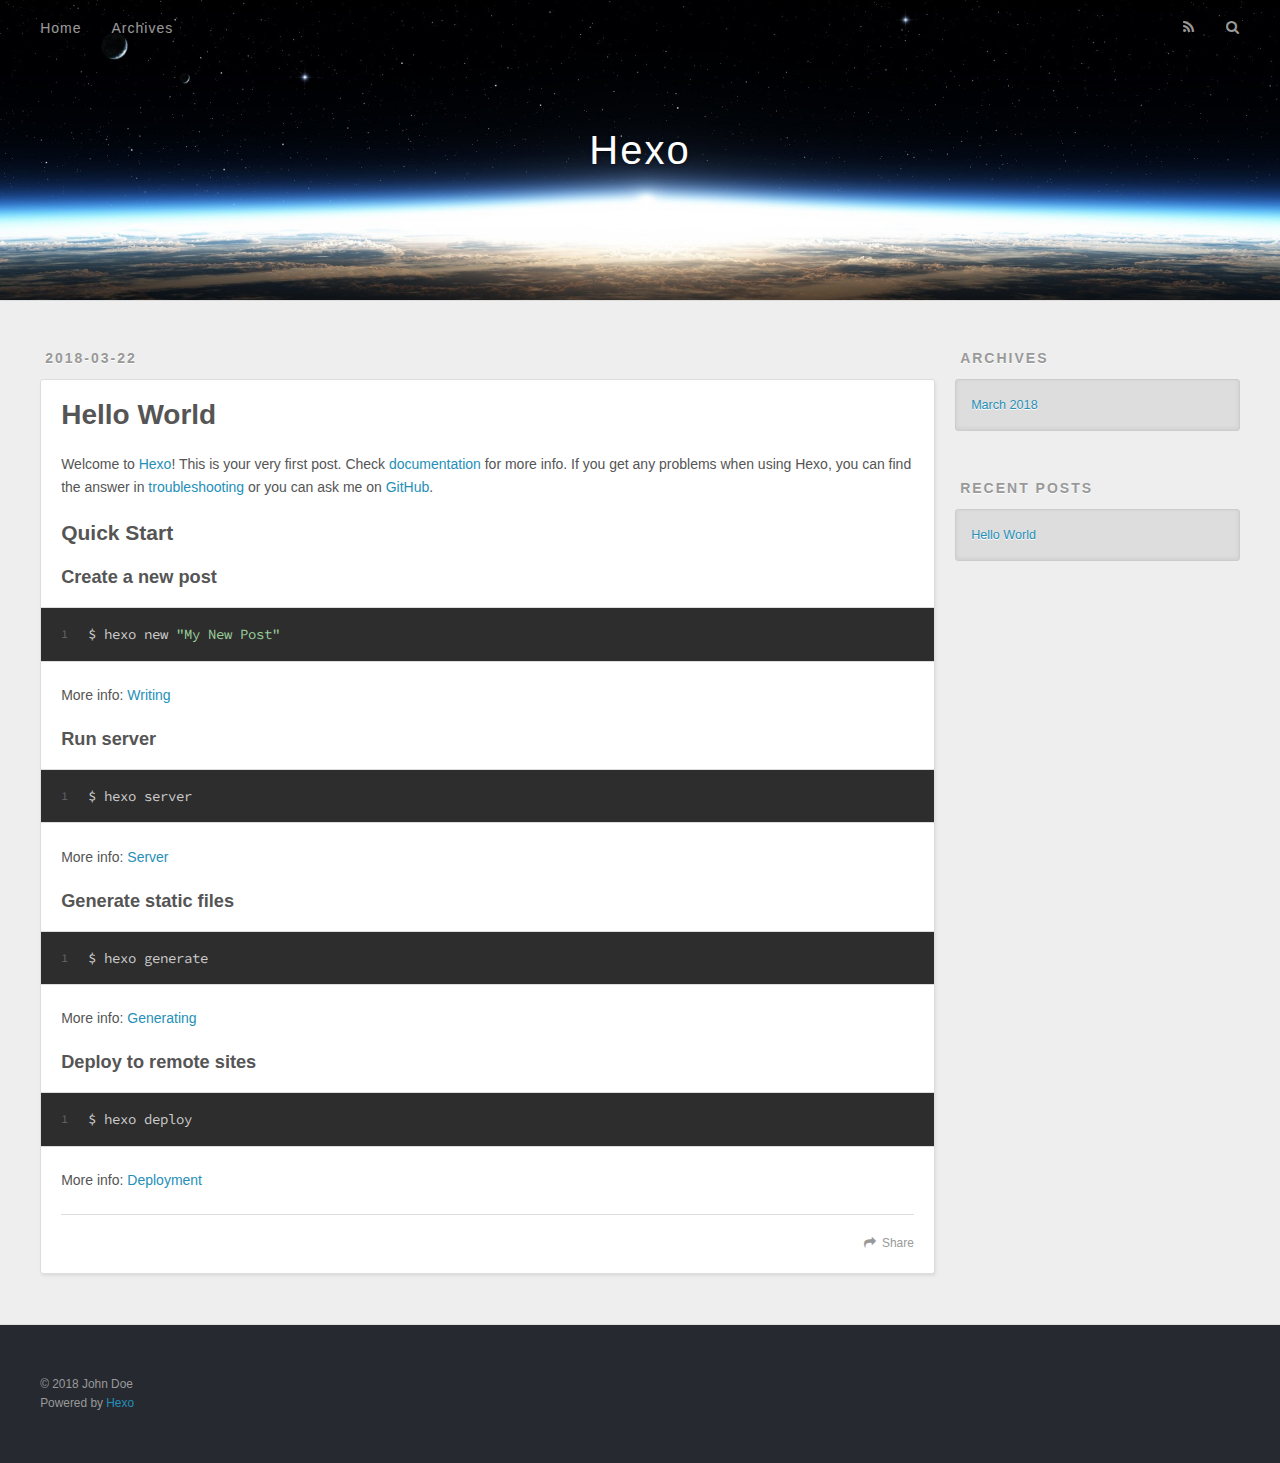
==== index.html @ 66ad1764 "Site updated: 2018-03-22 21:27:44" ====
<!DOCTYPE html>
<html>
<head>
  <meta charset="utf-8">
  
  <title>Hexo</title>
  <meta name="viewport" content="width=device-width, initial-scale=1, maximum-scale=1">
  <meta property="og:type" content="website">
<meta property="og:title" content="Hexo">
<meta property="og:url" content="http://yoursite.com/index.html">
<meta property="og:site_name" content="Hexo">
<meta name="twitter:card" content="summary">
<meta name="twitter:title" content="Hexo">
  
    <link rel="alternate" href="/atom.xml" title="Hexo" type="application/atom+xml">
  
  
    <link rel="icon" href="/favicon.png">
  
  
    <link href="//fonts.googleapis.com/css?family=Source+Code+Pro" rel="stylesheet" type="text/css">
  
  <link rel="stylesheet" href="/css/style.css">
  

</head>

<body>
  <div id="container">
    <div id="wrap">
      <header id="header">
  <div id="banner"></div>
  <div id="header-outer" class="outer">
    <div id="header-title" class="inner">
      <h1 id="logo-wrap">
        <a href="/" id="logo">Hexo</a>
      </h1>
      
    </div>
    <div id="header-inner" class="inner">
      <nav id="main-nav">
        <a id="main-nav-toggle" class="nav-icon"></a>
        
          <a class="main-nav-link" href="/">Home</a>
        
          <a class="main-nav-link" href="/archives">Archives</a>
        
      </nav>
      <nav id="sub-nav">
        
          <a id="nav-rss-link" class="nav-icon" href="/atom.xml" title="RSS Feed"></a>
        
        <a id="nav-search-btn" class="nav-icon" title="Search"></a>
      </nav>
      <div id="search-form-wrap">
        <form action="//google.com/search" method="get" accept-charset="UTF-8" class="search-form"><input type="search" name="q" class="search-form-input" placeholder="Search"><button type="submit" class="search-form-submit">&#xF002;</button><input type="hidden" name="sitesearch" value="http://yoursite.com"></form>
      </div>
    </div>
  </div>
</header>
      <div class="outer">
        <section id="main">
  
    <article id="post-hello-world" class="article article-type-post" itemscope itemprop="blogPost">
  <div class="article-meta">
    <a href="/2018/03/22/hello-world/" class="article-date">
  <time datetime="2018-03-22T13:21:29.000Z" itemprop="datePublished">2018-03-22</time>
</a>
    
  </div>
  <div class="article-inner">
    
    
      <header class="article-header">
        
  
    <h1 itemprop="name">
      <a class="article-title" href="/2018/03/22/hello-world/">Hello World</a>
    </h1>
  

      </header>
    
    <div class="article-entry" itemprop="articleBody">
      
        <p>Welcome to <a href="https://hexo.io/" target="_blank" rel="noopener">Hexo</a>! This is your very first post. Check <a href="https://hexo.io/docs/" target="_blank" rel="noopener">documentation</a> for more info. If you get any problems when using Hexo, you can find the answer in <a href="https://hexo.io/docs/troubleshooting.html" target="_blank" rel="noopener">troubleshooting</a> or you can ask me on <a href="https://github.com/hexojs/hexo/issues" target="_blank" rel="noopener">GitHub</a>.</p>
<h2 id="Quick-Start"><a href="#Quick-Start" class="headerlink" title="Quick Start"></a>Quick Start</h2><h3 id="Create-a-new-post"><a href="#Create-a-new-post" class="headerlink" title="Create a new post"></a>Create a new post</h3><figure class="highlight bash"><table><tr><td class="gutter"><pre><span class="line">1</span><br></pre></td><td class="code"><pre><span class="line">$ hexo new <span class="string">"My New Post"</span></span><br></pre></td></tr></table></figure>
<p>More info: <a href="https://hexo.io/docs/writing.html" target="_blank" rel="noopener">Writing</a></p>
<h3 id="Run-server"><a href="#Run-server" class="headerlink" title="Run server"></a>Run server</h3><figure class="highlight bash"><table><tr><td class="gutter"><pre><span class="line">1</span><br></pre></td><td class="code"><pre><span class="line">$ hexo server</span><br></pre></td></tr></table></figure>
<p>More info: <a href="https://hexo.io/docs/server.html" target="_blank" rel="noopener">Server</a></p>
<h3 id="Generate-static-files"><a href="#Generate-static-files" class="headerlink" title="Generate static files"></a>Generate static files</h3><figure class="highlight bash"><table><tr><td class="gutter"><pre><span class="line">1</span><br></pre></td><td class="code"><pre><span class="line">$ hexo generate</span><br></pre></td></tr></table></figure>
<p>More info: <a href="https://hexo.io/docs/generating.html" target="_blank" rel="noopener">Generating</a></p>
<h3 id="Deploy-to-remote-sites"><a href="#Deploy-to-remote-sites" class="headerlink" title="Deploy to remote sites"></a>Deploy to remote sites</h3><figure class="highlight bash"><table><tr><td class="gutter"><pre><span class="line">1</span><br></pre></td><td class="code"><pre><span class="line">$ hexo deploy</span><br></pre></td></tr></table></figure>
<p>More info: <a href="https://hexo.io/docs/deployment.html" target="_blank" rel="noopener">Deployment</a></p>

      
    </div>
    <footer class="article-footer">
      <a data-url="http://yoursite.com/2018/03/22/hello-world/" data-id="cjf2jxc7b0000ohcc8hwos35y" class="article-share-link">Share</a>
      
      
    </footer>
  </div>
  
</article>


  

</section>
        
          <aside id="sidebar">
  
    

  
    

  
    
  
    
  <div class="widget-wrap">
    <h3 class="widget-title">Archives</h3>
    <div class="widget">
      <ul class="archive-list"><li class="archive-list-item"><a class="archive-list-link" href="/archives/2018/03/">March 2018</a></li></ul>
    </div>
  </div>


  
    
  <div class="widget-wrap">
    <h3 class="widget-title">Recent Posts</h3>
    <div class="widget">
      <ul>
        
          <li>
            <a href="/2018/03/22/hello-world/">Hello World</a>
          </li>
        
      </ul>
    </div>
  </div>

  
</aside>
        
      </div>
      <footer id="footer">
  
  <div class="outer">
    <div id="footer-info" class="inner">
      &copy; 2018 John Doe<br>
      Powered by <a href="http://hexo.io/" target="_blank">Hexo</a>
    </div>
  </div>
</footer>
    </div>
    <nav id="mobile-nav">
  
    <a href="/" class="mobile-nav-link">Home</a>
  
    <a href="/archives" class="mobile-nav-link">Archives</a>
  
</nav>
    

<script src="//ajax.googleapis.com/ajax/libs/jquery/2.0.3/jquery.min.js"></script>


  <link rel="stylesheet" href="/fancybox/jquery.fancybox.css">
  <script src="/fancybox/jquery.fancybox.pack.js"></script>


<script src="/js/script.js"></script>

  </div>
</body>
</html>
---- css/style.css ----
body {
  width: 100%;
}
body:before,
body:after {
  content: "";
  display: table;
}
body:after {
  clear: both;
}
html,
body,
div,
span,
applet,
object,
iframe,
h1,
h2,
h3,
h4,
h5,
h6,
p,
blockquote,
pre,
a,
abbr,
acronym,
address,
big,
cite,
code,
del,
dfn,
em,
img,
ins,
kbd,
q,
s,
samp,
small,
strike,
strong,
sub,
sup,
tt,
var,
dl,
dt,
dd,
ol,
ul,
li,
fieldset,
form,
label,
legend,
table,
caption,
tbody,
tfoot,
thead,
tr,
th,
td {
  margin: 0;
  padding: 0;
  border: 0;
  outline: 0;
  font-weight: inherit;
  font-style: inherit;
  font-family: inherit;
  font-size: 100%;
  vertical-align: baseline;
}
body {
  line-height: 1;
  color: #000;
  background: #fff;
}
ol,
ul {
  list-style: none;
}
table {
  border-collapse: separate;
  border-spacing: 0;
  vertical-align: middle;
}
caption,
th,
td {
  text-align: left;
  font-weight: normal;
  vertical-align: middle;
}
a img {
  border: none;
}
input,
button {
  margin: 0;
  padding: 0;
}
input::-moz-focus-inner,
button::-moz-focus-inner {
  border: 0;
  padding: 0;
}
@font-face {
  font-family: FontAwesome;
  font-style: normal;
  font-weight: normal;
  src: url("fonts/fontawesome-webfont.eot?v=#4.0.3");
  src: url("fonts/fontawesome-webfont.eot?#iefix&v=#4.0.3") format("embedded-opentype"), url("fonts/fontawesome-webfont.woff?v=#4.0.3") format("woff"), url("fonts/fontawesome-webfont.ttf?v=#4.0.3") format("truetype"), url("fonts/fontawesome-webfont.svg#fontawesomeregular?v=#4.0.3") format("svg");
}
html,
body,
#container {
  height: 100%;
}
body {
  background: #eee;
  font: 14px "Helvetica Neue", Helvetica, Arial, sans-serif;
  -webkit-text-size-adjust: 100%;
}
.outer {
  max-width: 1220px;
  margin: 0 auto;
  padding: 0 20px;
}
.outer:before,
.outer:after {
  content: "";
  display: table;
}
.outer:after {
  clear: both;
}
.inner {
  display: inline;
  float: left;
  width: 98.33333333333333%;
  margin: 0 0.833333333333333%;
}
.left,
.alignleft {
  float: left;
}
.right,
.alignright {
  float: right;
}
.clear {
  clear: both;
}
#container {
  position: relative;
}
.mobile-nav-on {
  overflow: hidden;
}
#wrap {
  height: 100%;
  width: 100%;
  position: absolute;
  top: 0;
  left: 0;
  -webkit-transition: 0.2s ease-out;
  -moz-transition: 0.2s ease-out;
  -ms-transition: 0.2s ease-out;
  transition: 0.2s ease-out;
  z-index: 1;
  background: #eee;
}
.mobile-nav-on #wrap {
  left: 280px;
}
@media screen and (min-width: 768px) {
  #main {
    display: inline;
    float: left;
    width: 73.33333333333333%;
    margin: 0 0.833333333333333%;
  }
}
.article-date,
.article-category-link,
.archive-year,
.widget-title {
  text-decoration: none;
  text-transform: uppercase;
  letter-spacing: 2px;
  color: #999;
  margin-bottom: 1em;
  margin-left: 5px;
  line-height: 1em;
  text-shadow: 0 1px #fff;
  font-weight: bold;
}
.article-inner,
.archive-article-inner {
  background: #fff;
  -webkit-box-shadow: 1px 2px 3px #ddd;
  box-shadow: 1px 2px 3px #ddd;
  border: 1px solid #ddd;
  border-radius: 3px;
}
.article-entry h1,
.widget h1 {
  font-size: 2em;
}
.article-entry h2,
.widget h2 {
  font-size: 1.5em;
}
.article-entry h3,
.widget h3 {
  font-size: 1.3em;
}
.article-entry h4,
.widget h4 {
  font-size: 1.2em;
}
.article-entry h5,
.widget h5 {
  font-size: 1em;
}
.article-entry h6,
.widget h6 {
  font-size: 1em;
  color: #999;
}
.article-entry hr,
.widget hr {
  border: 1px dashed #ddd;
}
.article-entry strong,
.widget strong {
  font-weight: bold;
}
.article-entry em,
.widget em,
.article-entry cite,
.widget cite {
  font-style: italic;
}
.article-entry sup,
.widget sup,
.article-entry sub,
.widget sub {
  font-size: 0.75em;
  line-height: 0;
  position: relative;
  vertical-align: baseline;
}
.article-entry sup,
.widget sup {
  top: -0.5em;
}
.article-entry sub,
.widget sub {
  bottom: -0.2em;
}
.article-entry small,
.widget small {
  font-size: 0.85em;
}
.article-entry acronym,
.widget acronym,
.article-entry abbr,
.widget abbr {
  border-bottom: 1px dotted;
}
.article-entry ul,
.widget ul,
.article-entry ol,
.widget ol,
.article-entry dl,
.widget dl {
  margin: 0 20px;
  line-height: 1.6em;
}
.article-entry ul ul,
.widget ul ul,
.article-entry ol ul,
.widget ol ul,
.article-entry ul ol,
.widget ul ol,
.article-entry ol ol,
.widget ol ol {
  margin-top: 0;
  margin-bottom: 0;
}
.article-entry ul,
.widget ul {
  list-style: disc;
}
.article-entry ol,
.widget ol {
  list-style: decimal;
}
.article-entry dt,
.widget dt {
  font-weight: bold;
}
#header {
  height: 300px;
  position: relative;
  border-bottom: 1px solid #ddd;
}
#header:before,
#header:after {
  content: "";
  position: absolute;
  left: 0;
  right: 0;
  height: 40px;
}
#header:before {
  top: 0;
  background: -webkit-linear-gradient(rgba(0,0,0,0.2), transparent);
  background: -moz-linear-gradient(rgba(0,0,0,0.2), transparent);
  background: -ms-linear-gradient(rgba(0,0,0,0.2), transparent);
  background: linear-gradient(rgba(0,0,0,0.2), transparent);
}
#header:after {
  bottom: 0;
  background: -webkit-linear-gradient(transparent, rgba(0,0,0,0.2));
  background: -moz-linear-gradient(transparent, rgba(0,0,0,0.2));
  background: -ms-linear-gradient(transparent, rgba(0,0,0,0.2));
  background: linear-gradient(transparent, rgba(0,0,0,0.2));
}
#header-outer {
  height: 100%;
  position: relative;
}
#header-inner {
  position: relative;
  overflow: hidden;
}
#banner {
  position: absolute;
  top: 0;
  left: 0;
  width: 100%;
  height: 100%;
  background: url("images/banner.jpg") center #000;
  -webkit-background-size: cover;
  -moz-background-size: cover;
  background-size: cover;
  z-index: -1;
}
#header-title {
  text-align: center;
  height: 40px;
  position: absolute;
  top: 50%;
  left: 0;
  margin-top: -20px;
}
#logo,
#subtitle {
  text-decoration: none;
  color: #fff;
  font-weight: 300;
  text-shadow: 0 1px 4px rgba(0,0,0,0.3);
}
#logo {
  font-size: 40px;
  line-height: 40px;
  letter-spacing: 2px;
}
#subtitle {
  font-size: 16px;
  line-height: 16px;
  letter-spacing: 1px;
}
#subtitle-wrap {
  margin-top: 16px;
}
#main-nav {
  float: left;
  margin-left: -15px;
}
.nav-icon,
.main-nav-link {
  float: left;
  color: #fff;
  opacity: 0.6;
  text-decoration: none;
  text-shadow: 0 1px rgba(0,0,0,0.2);
  -webkit-transition: opacity 0.2s;
  -moz-transition: opacity 0.2s;
  -ms-transition: opacity 0.2s;
  transition: opacity 0.2s;
  display: block;
  padding: 20px 15px;
}
.nav-icon:hover,
.main-nav-link:hover {
  opacity: 1;
}
.nav-icon {
  font-family: FontAwesome;
  text-align: center;
  font-size: 14px;
  width: 14px;
  height: 14px;
  padding: 20px 15px;
  position: relative;
  cursor: pointer;
}
.main-nav-link {
  font-weight: 300;
  letter-spacing: 1px;
}
@media screen and (max-width: 479px) {
  .main-nav-link {
    display: none;
  }
}
#main-nav-toggle {
  display: none;
}
#main-nav-toggle:before {
  content: "\f0c9";
}
@media screen and (max-width: 479px) {
  #main-nav-toggle {
    display: block;
  }
}
#sub-nav {
  float: right;
  margin-right: -15px;
}
#nav-rss-link:before {
  content: "\f09e";
}
#nav-search-btn:before {
  content: "\f002";
}
#search-form-wrap {
  position: absolute;
  top: 15px;
  width: 150px;
  height: 30px;
  right: -150px;
  opacity: 0;
  -webkit-transition: 0.2s ease-out;
  -moz-transition: 0.2s ease-out;
  -ms-transition: 0.2s ease-out;
  transition: 0.2s ease-out;
}
#search-form-wrap.on {
  opacity: 1;
  right: 0;
}
@media screen and (max-width: 479px) {
  #search-form-wrap {
    width: 100%;
    right: -100%;
  }
}
.search-form {
  position: absolute;
  top: 0;
  left: 0;
  right: 0;
  background: #fff;
  padding: 5px 15px;
  border-radius: 15px;
  -webkit-box-shadow: 0 0 10px rgba(0,0,0,0.3);
  box-shadow: 0 0 10px rgba(0,0,0,0.3);
}
.search-form-input {
  border: none;
  background: none;
  color: #555;
  width: 100%;
  font: 13px "Helvetica Neue", Helvetica, Arial, sans-serif;
  outline: none;
}
.search-form-input::-webkit-search-results-decoration,
.search-form-input::-webkit-search-cancel-button {
  -webkit-appearance: none;
}
.search-form-submit {
  position: absolute;
  top: 50%;
  right: 10px;
  margin-top: -7px;
  font: 13px FontAwesome;
  border: none;
  background: none;
  color: #bbb;
  cursor: pointer;
}
.search-form-submit:hover,
.search-form-submit:focus {
  color: #777;
}
.article {
  margin: 50px 0;
}
.article-inner {
  overflow: hidden;
}
.article-meta:before,
.article-meta:after {
  content: "";
  display: table;
}
.article-meta:after {
  clear: both;
}
.article-date {
  float: left;
}
.article-category {
  float: left;
  line-height: 1em;
  color: #ccc;
  text-shadow: 0 1px #fff;
  margin-left: 8px;
}
.article-category:before {
  content: "\2022";
}
.article-category-link {
  margin: 0 12px 1em;
}
.article-header {
  padding: 20px 20px 0;
}
.article-title {
  text-decoration: none;
  font-size: 2em;
  font-weight: bold;
  color: #555;
  line-height: 1.1em;
  -webkit-transition: color 0.2s;
  -moz-transition: color 0.2s;
  -ms-transition: color 0.2s;
  transition: color 0.2s;
}
a.article-title:hover {
  color: #258fb8;
}
.article-entry {
  color: #555;
  padding: 0 20px;
}
.article-entry:before,
.article-entry:after {
  content: "";
  display: table;
}
.article-entry:after {
  clear: both;
}
.article-entry p,
.article-entry table {
  line-height: 1.6em;
  margin: 1.6em 0;
}
.article-entry h1,
.article-entry h2,
.article-entry h3,
.article-entry h4,
.article-entry h5,
.article-entry h6 {
  font-weight: bold;
}
.article-entry h1,
.article-entry h2,
.article-entry h3,
.article-entry h4,
.article-entry h5,
.article-entry h6 {
  line-height: 1.1em;
  margin: 1.1em 0;
}
.article-entry a {
  color: #258fb8;
  text-decoration: none;
}
.article-entry a:hover {
  text-decoration: underline;
}
.article-entry ul,
.article-entry ol,
.article-entry dl {
  margin-top: 1.6em;
  margin-bottom: 1.6em;
}
.article-entry img,
.article-entry video {
  max-width: 100%;
  height: auto;
  display: block;
  margin: auto;
}
.article-entry iframe {
  border: none;
}
.article-entry table {
  width: 100%;
  border-collapse: collapse;
  border-spacing: 0;
}
.article-entry th {
  font-weight: bold;
  border-bottom: 3px solid #ddd;
  padding-bottom: 0.5em;
}
.article-entry td {
  border-bottom: 1px solid #ddd;
  padding: 10px 0;
}
.article-entry blockquote {
  font-family: Georgia, "Times New Roman", serif;
  font-size: 1.4em;
  margin: 1.6em 20px;
  text-align: center;
}
.article-entry blockquote footer {
  font-size: 14px;
  margin: 1.6em 0;
  font-family: "Helvetica Neue", Helvetica, Arial, sans-serif;
}
.article-entry blockquote footer cite:before {
  content: "—";
  padding: 0 0.5em;
}
.article-entry .pullquote {
  text-align: left;
  width: 45%;
  margin: 0;
}
.article-entry .pullquote.left {
  margin-left: 0.5em;
  margin-right: 1em;
}
.article-entry .pullquote.right {
  margin-right: 0.5em;
  margin-left: 1em;
}
.article-entry .caption {
  color: #999;
  display: block;
  font-size: 0.9em;
  margin-top: 0.5em;
  position: relative;
  text-align: center;
}
.article-entry .video-container {
  position: relative;
  padding-top: 56.25%;
  height: 0;
  overflow: hidden;
}
.article-entry .video-container iframe,
.article-entry .video-container object,
.article-entry .video-container embed {
  position: absolute;
  top: 0;
  left: 0;
  width: 100%;
  height: 100%;
  margin-top: 0;
}
.article-more-link a {
  display: inline-block;
  line-height: 1em;
  padding: 6px 15px;
  border-radius: 15px;
  background: #eee;
  color: #999;
  text-shadow: 0 1px #fff;
  text-decoration: none;
}
.article-more-link a:hover {
  background: #258fb8;
  color: #fff;
  text-decoration: none;
  text-shadow: 0 1px #1e7293;
}
.article-footer {
  font-size: 0.85em;
  line-height: 1.6em;
  border-top: 1px solid #ddd;
  padding-top: 1.6em;
  margin: 0 20px 20px;
}
.article-footer:before,
.article-footer:after {
  content: "";
  display: table;
}
.article-footer:after {
  clear: both;
}
.article-footer a {
  color: #999;
  text-decoration: none;
}
.article-footer a:hover {
  color: #555;
}
.article-tag-list-item {
  float: left;
  margin-right: 10px;
}
.article-tag-list-link:before {
  content: "#";
}
.article-comment-link {
  float: right;
}
.article-comment-link:before {
  content: "\f075";
  font-family: FontAwesome;
  padding-right: 8px;
}
.article-share-link {
  cursor: pointer;
  float: right;
  margin-left: 20px;
}
.article-share-link:before {
  content: "\f064";
  font-family: FontAwesome;
  padding-right: 6px;
}
#article-nav {
  position: relative;
}
#article-nav:before,
#article-nav:after {
  content: "";
  display: table;
}
#article-nav:after {
  clear: both;
}
@media screen and (min-width: 768px) {
  #article-nav {
    margin: 50px 0;
  }
  #article-nav:before {
    width: 8px;
    height: 8px;
    position: absolute;
    top: 50%;
    left: 50%;
    margin-top: -4px;
    margin-left: -4px;
    content: "";
    border-radius: 50%;
    background: #ddd;
    -webkit-box-shadow: 0 1px 2px #fff;
    box-shadow: 0 1px 2px #fff;
  }
}
.article-nav-link-wrap {
  text-decoration: none;
  text-shadow: 0 1px #fff;
  color: #999;
  -webkit-box-sizing: border-box;
  -moz-box-sizing: border-box;
  box-sizing: border-box;
  margin-top: 50px;
  text-align: center;
  display: block;
}
.article-nav-link-wrap:hover {
  color: #555;
}
@media screen and (min-width: 768px) {
  .article-nav-link-wrap {
    width: 50%;
    margin-top: 0;
  }
}
@media screen and (min-width: 768px) {
  #article-nav-newer {
    float: left;
    text-align: right;
    padding-right: 20px;
  }
}
@media screen and (min-width: 768px) {
  #article-nav-older {
    float: right;
    text-align: left;
    padding-left: 20px;
  }
}
.article-nav-caption {
  text-transform: uppercase;
  letter-spacing: 2px;
  color: #ddd;
  line-height: 1em;
  font-weight: bold;
}
#article-nav-newer .article-nav-caption {
  margin-right: -2px;
}
.article-nav-title {
  font-size: 0.85em;
  line-height: 1.6em;
  margin-top: 0.5em;
}
.article-share-box {
  position: absolute;
  display: none;
  background: #fff;
  -webkit-box-shadow: 1px 2px 10px rgba(0,0,0,0.2);
  box-shadow: 1px 2px 10px rgba(0,0,0,0.2);
  border-radius: 3px;
  margin-left: -145px;
  overflow: hidden;
  z-index: 1;
}
.article-share-box.on {
  display: block;
}
.article-share-input {
  width: 100%;
  background: none;
  -webkit-box-sizing: border-box;
  -moz-box-sizing: border-box;
  box-sizing: border-box;
  font: 14px "Helvetica Neue", Helvetica, Arial, sans-serif;
  padding: 0 15px;
  color: #555;
  outline: none;
  border: 1px solid #ddd;
  border-radius: 3px 3px 0 0;
  height: 36px;
  line-height: 36px;
}
.article-share-links {
  background: #eee;
}
.article-share-links:before,
.article-share-links:after {
  content: "";
  display: table;
}
.article-share-links:after {
  clear: both;
}
.article-share-twitter,
.article-share-facebook,
.article-share-pinterest,
.article-share-google {
  width: 50px;
  height: 36px;
  display: block;
  float: left;
  position: relative;
  color: #999;
  text-shadow: 0 1px #fff;
}
.article-share-twitter:before,
.article-share-facebook:before,
.article-share-pinterest:before,
.article-share-google:before {
  font-size: 20px;
  font-family: FontAwesome;
  width: 20px;
  height: 20px;
  position: absolute;
  top: 50%;
  left: 50%;
  margin-top: -10px;
  margin-left: -10px;
  text-align: center;
}
.article-share-twitter:hover,
.article-share-facebook:hover,
.article-share-pinterest:hover,
.article-share-google:hover {
  color: #fff;
}
.article-share-twitter:before {
  content: "\f099";
}
.article-share-twitter:hover {
  background: #00aced;
  text-shadow: 0 1px #008abe;
}
.article-share-facebook:before {
  content: "\f09a";
}
.article-share-facebook:hover {
  background: #3b5998;
  text-shadow: 0 1px #2f477a;
}
.article-share-pinterest:before {
  content: "\f0d2";
}
.article-share-pinterest:hover {
  background: #cb2027;
  text-shadow: 0 1px #a21a1f;
}
.article-share-google:before {
  content: "\f0d5";
}
.article-share-google:hover {
  background: #dd4b39;
  text-shadow: 0 1px #be3221;
}
.article-gallery {
  background: #000;
  position: relative;
}
.article-gallery-photos {
  position: relative;
  overflow: hidden;
}
.article-gallery-img {
  display: none;
  max-width: 100%;
}
.article-gallery-img:first-child {
  display: block;
}
.article-gallery-img.loaded {
  position: absolute;
  display: block;
}
.article-gallery-img img {
  display: block;
  max-width: 100%;
  margin: 0 auto;
}
#comments {
  background: #fff;
  -webkit-box-shadow: 1px 2px 3px #ddd;
  box-shadow: 1px 2px 3px #ddd;
  padding: 20px;
  border: 1px solid #ddd;
  border-radius: 3px;
  margin: 50px 0;
}
#comments a {
  color: #258fb8;
}
.archives-wrap {
  margin: 50px 0;
}
.archives:before,
.archives:after {
  content: "";
  display: table;
}
.archives:after {
  clear: both;
}
.archive-year-wrap {
  margin-bottom: 1em;
}
.archives {
  -webkit-column-gap: 10px;
  -moz-column-gap: 10px;
  column-gap: 10px;
}
@media screen and (min-width: 480px) and (max-width: 767px) {
  .archives {
    -webkit-column-count: 2;
    -moz-column-count: 2;
    column-count: 2;
  }
}
@media screen and (min-width: 768px) {
  .archives {
    -webkit-column-count: 3;
    -moz-column-count: 3;
    column-count: 3;
  }
}
.archive-article {
  -webkit-column-break-inside: avoid;
  page-break-inside: avoid;
  overflow: hidden;
  break-inside: avoid-column;
}
.archive-article-inner {
  padding: 10px;
  margin-bottom: 15px;
}
.archive-article-title {
  text-decoration: none;
  font-weight: bold;
  color: #555;
  -webkit-transition: color 0.2s;
  -moz-transition: color 0.2s;
  -ms-transition: color 0.2s;
  transition: color 0.2s;
  line-height: 1.6em;
}
.archive-article-title:hover {
  color: #258fb8;
}
.archive-article-footer {
  margin-top: 1em;
}
.archive-article-date {
  color: #999;
  text-decoration: none;
  font-size: 0.85em;
  line-height: 1em;
  margin-bottom: 0.5em;
  display: block;
}
#page-nav {
  margin: 50px auto;
  background: #fff;
  -webkit-box-shadow: 1px 2px 3px #ddd;
  box-shadow: 1px 2px 3px #ddd;
  border: 1px solid #ddd;
  border-radius: 3px;
  text-align: center;
  color: #999;
  overflow: hidden;
}
#page-nav:before,
#page-nav:after {
  content: "";
  display: table;
}
#page-nav:after {
  clear: both;
}
#page-nav a,
#page-nav span {
  padding: 10px 20px;
  line-height: 1;
  height: 2ex;
}
#page-nav a {
  color: #999;
  text-decoration: none;
}
#page-nav a:hover {
  background: #999;
  color: #fff;
}
#page-nav .prev {
  float: left;
}
#page-nav .next {
  float: right;
}
#page-nav .page-number {
  display: inline-block;
}
@media screen and (max-width: 479px) {
  #page-nav .page-number {
    display: none;
  }
}
#page-nav .current {
  color: #555;
  font-weight: bold;
}
#page-nav .space {
  color: #ddd;
}
#footer {
  background: #262a30;
  padding: 50px 0;
  border-top: 1px solid #ddd;
  color: #999;
}
#footer a {
  color: #258fb8;
  text-decoration: none;
}
#footer a:hover {
  text-decoration: underline;
}
#footer-info {
  line-height: 1.6em;
  font-size: 0.85em;
}
.article-entry pre,
.article-entry .highlight {
  background: #2d2d2d;
  margin: 0 -20px;
  padding: 15px 20px;
  border-style: solid;
  border-color: #ddd;
  border-width: 1px 0;
  overflow: auto;
  color: #ccc;
  line-height: 22.400000000000002px;
}
.article-entry .highlight .gutter pre,
.article-entry .gist .gist-file .gist-data .line-numbers {
  color: #666;
  font-size: 0.85em;
}
.article-entry pre,
.article-entry code {
  font-family: "Source Code Pro", Consolas, Monaco, Menlo, Consolas, monospace;
}
.article-entry code {
  background: #eee;
  text-shadow: 0 1px #fff;
  padding: 0 0.3em;
}
.article-entry pre code {
  background: none;
  text-shadow: none;
  padding: 0;
}
.article-entry .highlight pre {
  border: none;
  margin: 0;
  padding: 0;
}
.article-entry .highlight table {
  margin: 0;
  width: auto;
}
.article-entry .highlight td {
  border: none;
  padding: 0;
}
.article-entry .highlight figcaption {
  font-size: 0.85em;
  color: #999;
  line-height: 1em;
  margin-bottom: 1em;
}
.article-entry .highlight figcaption:before,
.article-entry .highlight figcaption:after {
  content: "";
  display: table;
}
.article-entry .highlight figcaption:after {
  clear: both;
}
.article-entry .highlight figcaption a {
  float: right;
}
.article-entry .highlight .gutter pre {
  text-align: right;
  padding-right: 20px;
}
.article-entry .highlight .line {
  height: 22.400000000000002px;
}
.article-entry .highlight .line.marked {
  background: #515151;
}
.article-entry .gist {
  margin: 0 -20px;
  border-style: solid;
  border-color: #ddd;
  border-width: 1px 0;
  background: #2d2d2d;
  padding: 15px 20px 15px 0;
}
.article-entry .gist .gist-file {
  border: none;
  font-family: "Source Code Pro", Consolas, Monaco, Menlo, Consolas, monospace;
  margin: 0;
}
.article-entry .gist .gist-file .gist-data {
  background: none;
  border: none;
}
.article-entry .gist .gist-file .gist-data .line-numbers {
  background: none;
  border: none;
  padding: 0 20px 0 0;
}
.article-entry .gist .gist-file .gist-data .line-data {
  padding: 0 !important;
}
.article-entry .gist .gist-file .highlight {
  margin: 0;
  padding: 0;
  border: none;
}
.article-entry .gist .gist-file .gist-meta {
  background: #2d2d2d;
  color: #999;
  font: 0.85em "Helvetica Neue", Helvetica, Arial, sans-serif;
  text-shadow: 0 0;
  padding: 0;
  margin-top: 1em;
  margin-left: 20px;
}
.article-entry .gist .gist-file .gist-meta a {
  color: #258fb8;
  font-weight: normal;
}
.article-entry .gist .gist-file .gist-meta a:hover {
  text-decoration: underline;
}
pre .comment,
pre .title {
  color: #999;
}
pre .variable,
pre .attribute,
pre .tag,
pre .regexp,
pre .ruby .constant,
pre .xml .tag .title,
pre .xml .pi,
pre .xml .doctype,
pre .html .doctype,
pre .css .id,
pre .css .class,
pre .css .pseudo {
  color: #f2777a;
}
pre .number,
pre .preprocessor,
pre .built_in,
pre .literal,
pre .params,
pre .constant {
  color: #f99157;
}
pre .class,
pre .ruby .class .title,
pre .css .rules .attribute {
  color: #9c9;
}
pre .string,
pre .value,
pre .inheritance,
pre .header,
pre .ruby .symbol,
pre .xml .cdata {
  color: #9c9;
}
pre .css .hexcolor {
  color: #6cc;
}
pre .function,
pre .python .decorator,
pre .python .title,
pre .ruby .function .title,
pre .ruby .title .keyword,
pre .perl .sub,
pre .javascript .title,
pre .coffeescript .title {
  color: #69c;
}
pre .keyword,
pre .javascript .function {
  color: #c9c;
}
@media screen and (max-width: 479px) {
  #mobile-nav {
    position: absolute;
    top: 0;
    left: 0;
    width: 280px;
    height: 100%;
    background: #191919;
    border-right: 1px solid #fff;
  }
}
@media screen and (max-width: 479px) {
  .mobile-nav-link {
    display: block;
    color: #999;
    text-decoration: none;
    padding: 15px 20px;
    font-weight: bold;
  }
  .mobile-nav-link:hover {
    color: #fff;
  }
}
@media screen and (min-width: 768px) {
  #sidebar {
    display: inline;
    float: left;
    width: 23.333333333333332%;
    margin: 0 0.833333333333333%;
  }
}
.widget-wrap {
  margin: 50px 0;
}
.widget {
  color: #777;
  text-shadow: 0 1px #fff;
  background: #ddd;
  -webkit-box-shadow: 0 -1px 4px #ccc inset;
  box-shadow: 0 -1px 4px #ccc inset;
  border: 1px solid #ccc;
  padding: 15px;
  border-radius: 3px;
}
.widget a {
  color: #258fb8;
  text-decoration: none;
}
.widget a:hover {
  text-decoration: underline;
}
.widget ul ul,
.widget ol ul,
.widget dl ul,
.widget ul ol,
.widget ol ol,
.widget dl ol,
.widget ul dl,
.widget ol dl,
.widget dl dl {
  margin-left: 15px;
  list-style: disc;
}
.widget {
  line-height: 1.6em;
  word-wrap: break-word;
  font-size: 0.9em;
}
.widget ul,
.widget ol {
  list-style: none;
  margin: 0;
}
.widget ul ul,
.widget ol ul,
.widget ul ol,
.widget ol ol {
  margin: 0 20px;
}
.widget ul ul,
.widget ol ul {
  list-style: disc;
}
.widget ul ol,
.widget ol ol {
  list-style: decimal;
}
.category-list-count,
.tag-list-count,
.archive-list-count {
  padding-left: 5px;
  color: #999;
  font-size: 0.85em;
}
.category-list-count:before,
.tag-list-count:before,
.archive-list-count:before {
  content: "(";
}
.category-list-count:after,
.tag-list-count:after,
.archive-list-count:after {
  content: ")";
}
.tagcloud a {
  margin-right: 5px;
  display: inline-block;
}
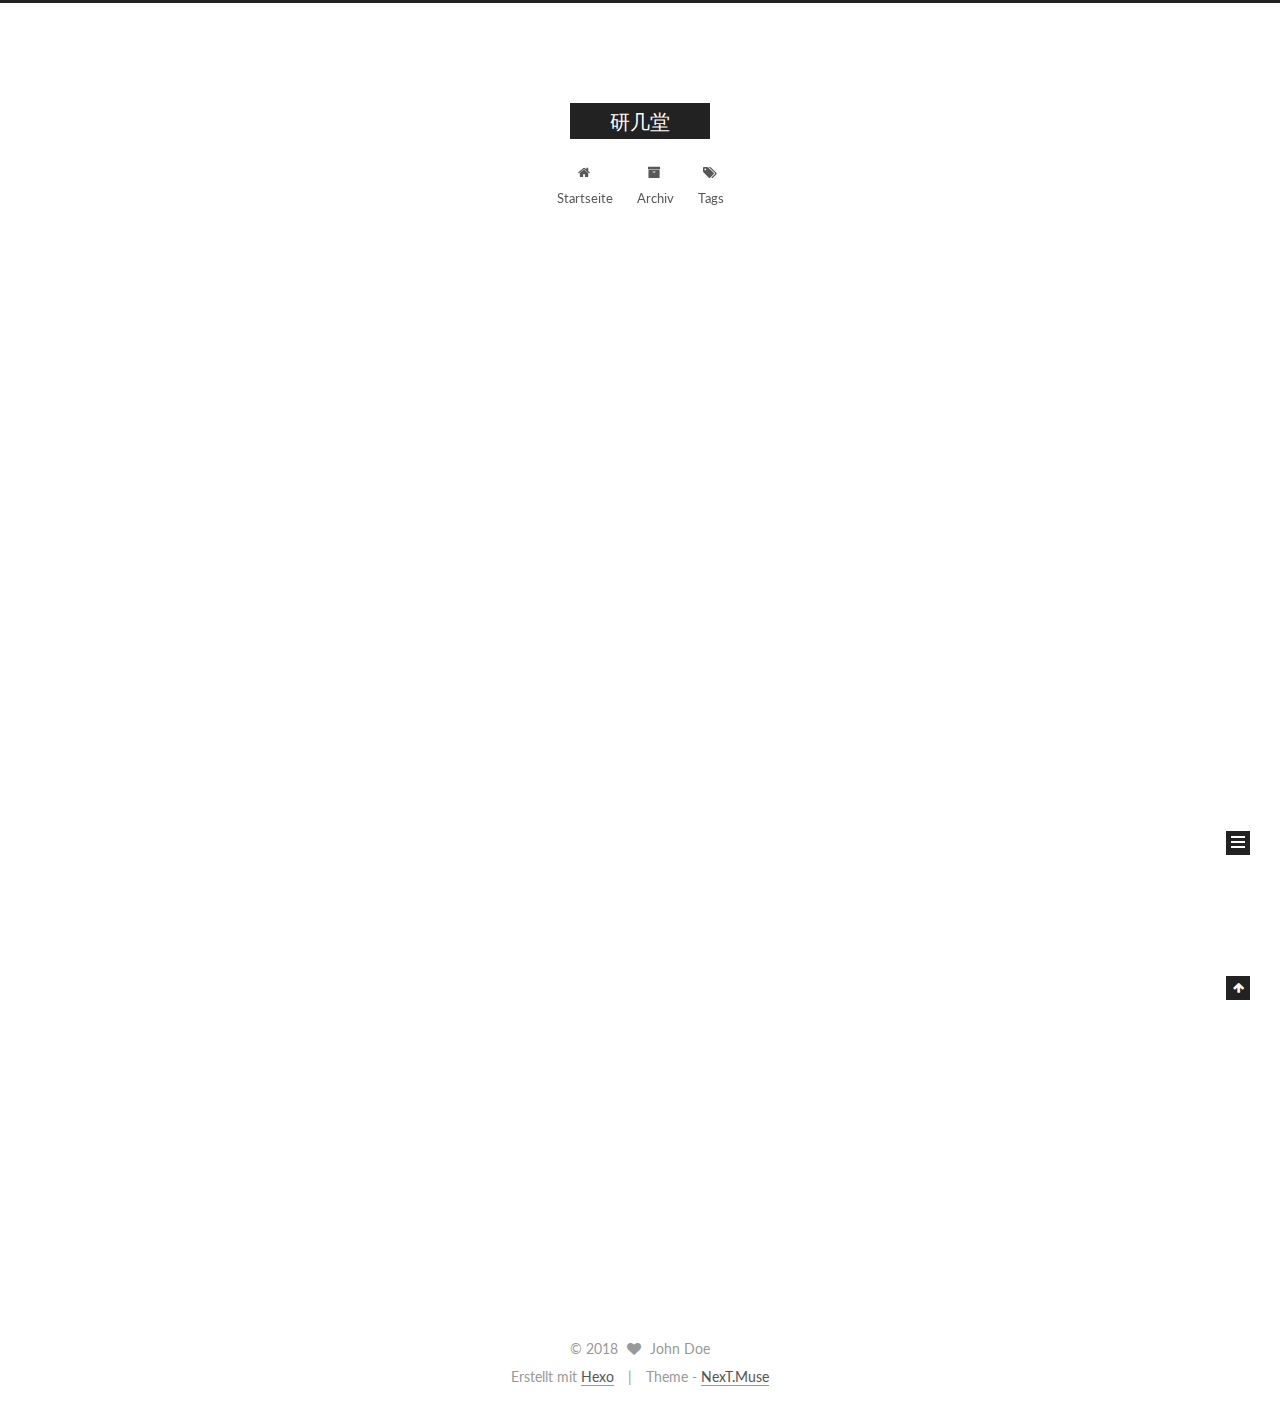
==== commit 1ae00656: "Site updated: 2018-03-23 16:45:57" ====
--- a/index.html
+++ b/index.html
@@ -1,89 +1,336 @@
 <!DOCTYPE html>
-<html>
+
+
+
+  
+
+
+<html class="theme-next muse use-motion" lang="">
 <head>
-  <meta charset="utf-8">
-  
-  <title>Hexo</title>
-  <meta name="viewport" content="width=device-width, initial-scale=1, maximum-scale=1">
-  <meta property="og:type" content="website">
-<meta property="og:title" content="Hexo">
+  <meta charset="UTF-8"/>
+<meta http-equiv="X-UA-Compatible" content="IE=edge" />
+<meta name="viewport" content="width=device-width, initial-scale=1, maximum-scale=1"/>
+<meta name="theme-color" content="#222">
+
+
+
+
+
+
+
+
+
+<meta http-equiv="Cache-Control" content="no-transform" />
+<meta http-equiv="Cache-Control" content="no-siteapp" />
+
+
+
+
+
+
+
+
+
+
+
+
+
+
+
+  
+  
+  <link href="/lib/fancybox/source/jquery.fancybox.css?v=2.1.5" rel="stylesheet" type="text/css" />
+
+
+
+
+  
+  
+  
+  
+
+  
+    
+    
+  
+
+  
+
+  
+
+  
+
+  
+
+  
+    
+    
+    <link href="//fonts.googleapis.com/css?family=Lato:300,300italic,400,400italic,700,700italic&subset=latin,latin-ext" rel="stylesheet" type="text/css">
+  
+
+
+
+
+
+
+<link href="/lib/font-awesome/css/font-awesome.min.css?v=4.6.2" rel="stylesheet" type="text/css" />
+
+<link href="/css/main.css?v=5.1.2" rel="stylesheet" type="text/css" />
+
+
+  <meta name="keywords" content="Hexo, NexT" />
+
+
+
+
+
+
+
+
+  <link rel="shortcut icon" type="image/x-icon" href="/favicon.ico?v=5.1.2" />
+
+
+
+
+
+
+<meta property="og:type" content="website">
+<meta property="og:title" content="研几堂">
 <meta property="og:url" content="http://yoursite.com/index.html">
-<meta property="og:site_name" content="Hexo">
+<meta property="og:site_name" content="研几堂">
 <meta name="twitter:card" content="summary">
-<meta name="twitter:title" content="Hexo">
-  
-    <link rel="alternate" href="/atom.xml" title="Hexo" type="application/atom+xml">
-  
-  
-    <link rel="icon" href="/favicon.png">
-  
-  
-    <link href="//fonts.googleapis.com/css?family=Source+Code+Pro" rel="stylesheet" type="text/css">
-  
-  <link rel="stylesheet" href="/css/style.css">
-  
+<meta name="twitter:title" content="研几堂">
+
+
+
+<script type="text/javascript" id="hexo.configurations">
+  var NexT = window.NexT || {};
+  var CONFIG = {
+    root: '/',
+    scheme: 'Muse',
+    sidebar: {"position":"left","display":"post","offset":12,"offset_float":12,"b2t":false,"scrollpercent":false,"onmobile":false},
+    fancybox: true,
+    tabs: true,
+    motion: true,
+    duoshuo: {
+      userId: '0',
+      author: 'Author'
+    },
+    algolia: {
+      applicationID: '',
+      apiKey: '',
+      indexName: '',
+      hits: {"per_page":10},
+      labels: {"input_placeholder":"Search for Posts","hits_empty":"We didn't find any results for the search: ${query}","hits_stats":"${hits} results found in ${time} ms"}
+    }
+  };
+</script>
+
+
+
+  <link rel="canonical" href="http://yoursite.com/"/>
+
+
+
+
+
+  <title>研几堂</title>
+  
+
+
+
+
+
+
+
+
+
+
+
+
+
 
 </head>
 
-<body>
-  <div id="container">
-    <div id="wrap">
-      <header id="header">
-  <div id="banner"></div>
-  <div id="header-outer" class="outer">
-    <div id="header-title" class="inner">
-      <h1 id="logo-wrap">
-        <a href="/" id="logo">Hexo</a>
-      </h1>
-      
+<body itemscope itemtype="http://schema.org/WebPage" lang="">
+
+  
+  
+    
+  
+
+  <div class="container sidebar-position-left 
+   page-home 
+ ">
+    <div class="headband"></div>
+
+    <header id="header" class="header" itemscope itemtype="http://schema.org/WPHeader">
+      <div class="header-inner"><div class="site-brand-wrapper">
+  <div class="site-meta ">
+    
+
+    <div class="custom-logo-site-title">
+      <a href="/"  class="brand" rel="start">
+        <span class="logo-line-before"><i></i></span>
+        <span class="site-title">研几堂</span>
+        <span class="logo-line-after"><i></i></span>
+      </a>
     </div>
-    <div id="header-inner" class="inner">
-      <nav id="main-nav">
-        <a id="main-nav-toggle" class="nav-icon"></a>
-        
-          <a class="main-nav-link" href="/">Home</a>
-        
-          <a class="main-nav-link" href="/archives">Archives</a>
-        
-      </nav>
-      <nav id="sub-nav">
-        
-          <a id="nav-rss-link" class="nav-icon" href="/atom.xml" title="RSS Feed"></a>
-        
-        <a id="nav-search-btn" class="nav-icon" title="Search"></a>
-      </nav>
-      <div id="search-form-wrap">
-        <form action="//google.com/search" method="get" accept-charset="UTF-8" class="search-form"><input type="search" name="q" class="search-form-input" placeholder="Search"><button type="submit" class="search-form-submit">&#xF002;</button><input type="hidden" name="sitesearch" value="http://yoursite.com"></form>
-      </div>
-    </div>
+      
+        <p class="site-subtitle"></p>
+      
   </div>
-</header>
-      <div class="outer">
-        <section id="main">
-  
-    <article id="post-hello-world" class="article article-type-post" itemscope itemprop="blogPost">
-  <div class="article-meta">
-    <a href="/2018/03/22/hello-world/" class="article-date">
-  <time datetime="2018-03-22T13:21:29.000Z" itemprop="datePublished">2018-03-22</time>
-</a>
-    
+
+  <div class="site-nav-toggle">
+    <button>
+      <span class="btn-bar"></span>
+      <span class="btn-bar"></span>
+      <span class="btn-bar"></span>
+    </button>
   </div>
-  <div class="article-inner">
-    
-    
-      <header class="article-header">
-        
-  
-    <h1 itemprop="name">
-      <a class="article-title" href="/2018/03/22/hello-world/">Hello World</a>
-    </h1>
-  
-
+</div>
+
+<nav class="site-nav">
+  
+
+  
+    <ul id="menu" class="menu">
+      
+        
+        <li class="menu-item menu-item-home">
+          <a href="/" rel="section">
+            
+              <i class="menu-item-icon fa fa-fw fa-home"></i> <br />
+            
+            Startseite
+          </a>
+        </li>
+      
+        
+        <li class="menu-item menu-item-archives">
+          <a href="/archives/" rel="section">
+            
+              <i class="menu-item-icon fa fa-fw fa-archive"></i> <br />
+            
+            Archiv
+          </a>
+        </li>
+      
+        
+        <li class="menu-item menu-item-tags">
+          <a href="/tags/" rel="section">
+            
+              <i class="menu-item-icon fa fa-fw fa-tags"></i> <br />
+            
+            Tags
+          </a>
+        </li>
+      
+
+      
+    </ul>
+  
+
+  
+</nav>
+
+
+
+ </div>
+    </header>
+
+    <main id="main" class="main">
+      <div class="main-inner">
+        <div class="content-wrap">
+          <div id="content" class="content">
+            
+  <section id="posts" class="posts-expand">
+    
+      
+
+  
+
+  
+  
+  
+
+  <article class="post post-type-normal" itemscope itemtype="http://schema.org/Article">
+  
+  
+  
+  <div class="post-block">
+    <link itemprop="mainEntityOfPage" href="http://yoursite.com/2018/03/22/hello-world/">
+
+    <span hidden itemprop="author" itemscope itemtype="http://schema.org/Person">
+      <meta itemprop="name" content="John Doe">
+      <meta itemprop="description" content="">
+      <meta itemprop="image" content="/images/avatar.gif">
+    </span>
+
+    <span hidden itemprop="publisher" itemscope itemtype="http://schema.org/Organization">
+      <meta itemprop="name" content="研几堂">
+    </span>
+
+    
+      <header class="post-header">
+
+        
+        
+          <h1 class="post-title" itemprop="name headline">
+                
+                <a class="post-title-link" href="/2018/03/22/hello-world/" itemprop="url">Hello World</a></h1>
+        
+
+        <div class="post-meta">
+          <span class="post-time">
+            
+              <span class="post-meta-item-icon">
+                <i class="fa fa-calendar-o"></i>
+              </span>
+              
+                <span class="post-meta-item-text">Veröffentlicht am</span>
+              
+              <time title="Post created" itemprop="dateCreated datePublished" datetime="2018-03-22T21:21:29+08:00">
+                2018-03-22
+              </time>
+            
+
+            
+
+            
+          </span>
+
+          
+
+          
+            
+          
+
+          
+          
+
+          
+
+          
+
+          
+
+        </div>
       </header>
     
-    <div class="article-entry" itemprop="articleBody">
-      
-        <p>Welcome to <a href="https://hexo.io/" target="_blank" rel="noopener">Hexo</a>! This is your very first post. Check <a href="https://hexo.io/docs/" target="_blank" rel="noopener">documentation</a> for more info. If you get any problems when using Hexo, you can find the answer in <a href="https://hexo.io/docs/troubleshooting.html" target="_blank" rel="noopener">troubleshooting</a> or you can ask me on <a href="https://github.com/hexojs/hexo/issues" target="_blank" rel="noopener">GitHub</a>.</p>
+
+    
+    
+    
+    <div class="post-body" itemprop="articleBody">
+
+      
+      
+
+      
+        
+          
+            <p>Welcome to <a href="https://hexo.io/" target="_blank" rel="noopener">Hexo</a>! This is your very first post. Check <a href="https://hexo.io/docs/" target="_blank" rel="noopener">documentation</a> for more info. If you get any problems when using Hexo, you can find the answer in <a href="https://hexo.io/docs/troubleshooting.html" target="_blank" rel="noopener">troubleshooting</a> or you can ask me on <a href="https://github.com/hexojs/hexo/issues" target="_blank" rel="noopener">GitHub</a>.</p>
 <h2 id="Quick-Start"><a href="#Quick-Start" class="headerlink" title="Quick Start"></a>Quick Start</h2><h3 id="Create-a-new-post"><a href="#Create-a-new-post" class="headerlink" title="Create a new post"></a>Create a new post</h3><figure class="highlight bash"><table><tr><td class="gutter"><pre><span class="line">1</span><br></pre></td><td class="code"><pre><span class="line">$ hexo new <span class="string">"My New Post"</span></span><br></pre></td></tr></table></figure>
 <p>More info: <a href="https://hexo.io/docs/writing.html" target="_blank" rel="noopener">Writing</a></p>
 <h3 id="Run-server"><a href="#Run-server" class="headerlink" title="Run server"></a>Run server</h3><figure class="highlight bash"><table><tr><td class="gutter"><pre><span class="line">1</span><br></pre></td><td class="code"><pre><span class="line">$ hexo server</span><br></pre></td></tr></table></figure>
@@ -93,88 +340,284 @@
 <h3 id="Deploy-to-remote-sites"><a href="#Deploy-to-remote-sites" class="headerlink" title="Deploy to remote sites"></a>Deploy to remote sites</h3><figure class="highlight bash"><table><tr><td class="gutter"><pre><span class="line">1</span><br></pre></td><td class="code"><pre><span class="line">$ hexo deploy</span><br></pre></td></tr></table></figure>
 <p>More info: <a href="https://hexo.io/docs/deployment.html" target="_blank" rel="noopener">Deployment</a></p>
 
+          
+        
       
     </div>
-    <footer class="article-footer">
-      <a data-url="http://yoursite.com/2018/03/22/hello-world/" data-id="cjf2jxc7b0000ohcc8hwos35y" class="article-share-link">Share</a>
-      
+    
+    
+    
+
+    
+
+    
+
+    
+
+    <footer class="post-footer">
+      
+
+      
+
+      
+
+      
+      
+        <div class="post-eof"></div>
       
     </footer>
   </div>
   
-</article>
-
-
-  
-
-</section>
-        
-          <aside id="sidebar">
-  
-    
-
-  
-    
-
-  
-    
-  
-    
-  <div class="widget-wrap">
-    <h3 class="widget-title">Archives</h3>
-    <div class="widget">
-      <ul class="archive-list"><li class="archive-list-item"><a class="archive-list-link" href="/archives/2018/03/">March 2018</a></li></ul>
+  
+  
+  </article>
+
+
+    
+  </section>
+
+  
+
+
+          </div>
+          
+
+
+          
+
+        </div>
+        
+          
+  
+  <div class="sidebar-toggle">
+    <div class="sidebar-toggle-line-wrap">
+      <span class="sidebar-toggle-line sidebar-toggle-line-first"></span>
+      <span class="sidebar-toggle-line sidebar-toggle-line-middle"></span>
+      <span class="sidebar-toggle-line sidebar-toggle-line-last"></span>
     </div>
   </div>
 
-
-  
-    
-  <div class="widget-wrap">
-    <h3 class="widget-title">Recent Posts</h3>
-    <div class="widget">
-      <ul>
-        
-          <li>
-            <a href="/2018/03/22/hello-world/">Hello World</a>
-          </li>
-        
-      </ul>
+  <aside id="sidebar" class="sidebar">
+    
+    <div class="sidebar-inner">
+
+      
+
+      
+
+      <section class="site-overview sidebar-panel sidebar-panel-active">
+        <div class="site-author motion-element" itemprop="author" itemscope itemtype="http://schema.org/Person">
+          <img class="site-author-image" itemprop="image"
+               src="/images/avatar.gif"
+               alt="John Doe" />
+          <p class="site-author-name" itemprop="name">John Doe</p>
+           
+              <p class="site-description motion-element" itemprop="description"></p>
+          
+        </div>
+        <nav class="site-state motion-element">
+
+          
+            <div class="site-state-item site-state-posts">
+              <a href="/archives/">
+                <span class="site-state-item-count">1</span>
+                <span class="site-state-item-name">Artikel</span>
+              </a>
+            </div>
+          
+
+          
+
+          
+
+        </nav>
+
+        
+
+        <div class="links-of-author motion-element">
+          
+        </div>
+
+        
+        
+
+        
+        
+
+        
+
+
+      </section>
+
+      
+
+      
+
     </div>
+  </aside>
+
+
+        
+      </div>
+    </main>
+
+    <footer id="footer" class="footer">
+      <div class="footer-inner">
+        <div class="copyright" >
+  
+  &copy; 
+  <span itemprop="copyrightYear">2018</span>
+  <span class="with-love">
+    <i class="fa fa-heart"></i>
+  </span>
+  <span class="author" itemprop="copyrightHolder">John Doe</span>
+</div>
+
+
+<div class="powered-by">
+  Erstellt mit  <a class="theme-link" href="https://hexo.io">Hexo</a>
+</div>
+
+<div class="theme-info">
+  Theme -
+  <a class="theme-link" href="https://github.com/iissnan/hexo-theme-next">
+    NexT.Muse
+  </a>
+</div>
+
+
+        
+
+        
+      </div>
+    </footer>
+
+    
+      <div class="back-to-top">
+        <i class="fa fa-arrow-up"></i>
+        
+      </div>
+    
+
   </div>
 
   
-</aside>
-        
-      </div>
-      <footer id="footer">
-  
-  <div class="outer">
-    <div id="footer-info" class="inner">
-      &copy; 2018 John Doe<br>
-      Powered by <a href="http://hexo.io/" target="_blank">Hexo</a>
-    </div>
-  </div>
-</footer>
-    </div>
-    <nav id="mobile-nav">
-  
-    <a href="/" class="mobile-nav-link">Home</a>
-  
-    <a href="/archives" class="mobile-nav-link">Archives</a>
-  
-</nav>
-    
-
-<script src="//ajax.googleapis.com/ajax/libs/jquery/2.0.3/jquery.min.js"></script>
-
-
-  <link rel="stylesheet" href="/fancybox/jquery.fancybox.css">
-  <script src="/fancybox/jquery.fancybox.pack.js"></script>
-
-
-<script src="/js/script.js"></script>
-
-  </div>
+
+<script type="text/javascript">
+  if (Object.prototype.toString.call(window.Promise) !== '[object Function]') {
+    window.Promise = null;
+  }
+</script>
+
+
+
+
+
+
+
+
+
+  
+
+
+
+
+
+
+
+
+
+
+
+
+  
+  <script type="text/javascript" src="/lib/jquery/index.js?v=2.1.3"></script>
+
+  
+  <script type="text/javascript" src="/lib/fastclick/lib/fastclick.min.js?v=1.0.6"></script>
+
+  
+  <script type="text/javascript" src="/lib/jquery_lazyload/jquery.lazyload.js?v=1.9.7"></script>
+
+  
+  <script type="text/javascript" src="/lib/velocity/velocity.min.js?v=1.2.1"></script>
+
+  
+  <script type="text/javascript" src="/lib/velocity/velocity.ui.min.js?v=1.2.1"></script>
+
+  
+  <script type="text/javascript" src="/lib/fancybox/source/jquery.fancybox.pack.js?v=2.1.5"></script>
+
+
+  
+
+
+  <script type="text/javascript" src="/js/src/utils.js?v=5.1.2"></script>
+
+  <script type="text/javascript" src="/js/src/motion.js?v=5.1.2"></script>
+
+
+
+  
+  
+
+  
+    <script type="text/javascript" src="/js/src/scrollspy.js?v=5.1.2"></script>
+<script type="text/javascript" src="/js/src/post-details.js?v=5.1.2"></script>
+
+  
+
+  
+
+
+  <script type="text/javascript" src="/js/src/bootstrap.js?v=5.1.2"></script>
+
+
+
+  
+
+
+  
+
+
+
+
+	
+
+
+
+
+
+  
+
+
+
+
+
+  
+
+
+
+
+
+
+  
+
+
+
+
+
+  
+
+  
+
+  
+
+  
+
+  
+
+  
+
 </body>
-</html>+</html>
--- a/css/main.css
+++ b/css/main.css
@@ -0,0 +1,2648 @@
+/* normalize.css v3.0.2 | MIT License | git.io/normalize */
+html {
+  font-family: sans-serif; /* 1 */
+  -ms-text-size-adjust: 100%; /* 2 */
+  -webkit-text-size-adjust: 100%; /* 2 */
+}
+body {
+  margin: 0;
+}
+article,
+aside,
+details,
+figcaption,
+figure,
+footer,
+header,
+hgroup,
+main,
+menu,
+nav,
+section,
+summary {
+  display: block;
+}
+audio,
+canvas,
+progress,
+video {
+  display: inline-block; /* 1 */
+  vertical-align: baseline; /* 2 */
+}
+audio:not([controls]) {
+  display: none;
+  height: 0;
+}
+[hidden],
+template {
+  display: none;
+}
+a {
+  background-color: transparent;
+}
+a:active,
+a:hover {
+  outline: 0;
+}
+abbr[title] {
+  border-bottom: 1px dotted;
+}
+b,
+strong {
+  font-weight: bold;
+}
+dfn {
+  font-style: italic;
+}
+h1 {
+  font-size: 2em;
+  margin: 0.67em 0;
+}
+mark {
+  background: #ff0;
+  color: #000;
+}
+small {
+  font-size: 80%;
+}
+sub,
+sup {
+  font-size: 75%;
+  line-height: 0;
+  position: relative;
+  vertical-align: baseline;
+}
+sup {
+  top: -0.5em;
+}
+sub {
+  bottom: -0.25em;
+}
+img {
+  border: 0;
+}
+svg:not(:root) {
+  overflow: hidden;
+}
+figure {
+  margin: 1em 40px;
+}
+hr {
+  -moz-box-sizing: content-box;
+  box-sizing: content-box;
+  height: 0;
+}
+pre {
+  overflow: auto;
+}
+code,
+kbd,
+pre,
+samp {
+  font-family: monospace, monospace;
+  font-size: 1em;
+}
+button,
+input,
+optgroup,
+select,
+textarea {
+  color: inherit; /* 1 */
+  font: inherit; /* 2 */
+  margin: 0; /* 3 */
+}
+button {
+  overflow: visible;
+}
+button,
+select {
+  text-transform: none;
+}
+button,
+html input[type="button"],
+input[type="reset"],
+input[type="submit"] {
+  -webkit-appearance: button; /* 2 */
+  cursor: pointer; /* 3 */
+}
+button[disabled],
+html input[disabled] {
+  cursor: default;
+}
+button::-moz-focus-inner,
+input::-moz-focus-inner {
+  border: 0;
+  padding: 0;
+}
+input {
+  line-height: normal;
+}
+input[type="checkbox"],
+input[type="radio"] {
+  box-sizing: border-box; /* 1 */
+  padding: 0; /* 2 */
+}
+input[type="number"]::-webkit-inner-spin-button,
+input[type="number"]::-webkit-outer-spin-button {
+  height: auto;
+}
+input[type="search"] {
+  -webkit-appearance: textfield; /* 1 */
+  -moz-box-sizing: content-box;
+  -webkit-box-sizing: content-box; /* 2 */
+  box-sizing: content-box;
+}
+input[type="search"]::-webkit-search-cancel-button,
+input[type="search"]::-webkit-search-decoration {
+  -webkit-appearance: none;
+}
+fieldset {
+  border: 1px solid #c0c0c0;
+  margin: 0 2px;
+  padding: 0.35em 0.625em 0.75em;
+}
+legend {
+  border: 0; /* 1 */
+  padding: 0; /* 2 */
+}
+textarea {
+  overflow: auto;
+}
+optgroup {
+  font-weight: bold;
+}
+table {
+  border-collapse: collapse;
+  border-spacing: 0;
+}
+td,
+th {
+  padding: 0;
+}
+::selection {
+  background: #262a30;
+  color: #fff;
+}
+body {
+  position: relative;
+  font-family: 'Lato', "PingFang SC", "Microsoft YaHei", sans-serif;
+  font-size: 14px;
+  line-height: 2;
+  color: #555;
+  background: #fff;
+}
+@media (max-width: 767px) {
+  body {
+    padding-right: 0 !important;
+  }
+}
+@media (min-width: 768px) and (max-width: 991px) {
+  body {
+    padding-right: 0 !important;
+  }
+}
+@media (min-width: 1600px) {
+  body {
+    font-size: 16px;
+  }
+}
+h1,
+h2,
+h3,
+h4,
+h5,
+h6 {
+  margin: 0;
+  padding: 0;
+  font-weight: bold;
+  line-height: 1.5;
+  font-family: 'Lato', "PingFang SC", "Microsoft YaHei", sans-serif;
+}
+h2,
+h3,
+h4,
+h5,
+h6 {
+  margin: 20px 0 15px;
+}
+h1 {
+  font-size: 22px;
+}
+@media (max-width: 767px) {
+  h1 {
+    font-size: 18px;
+  }
+}
+h2 {
+  font-size: 20px;
+}
+@media (max-width: 767px) {
+  h2 {
+    font-size: 16px;
+  }
+}
+h3 {
+  font-size: 18px;
+}
+@media (max-width: 767px) {
+  h3 {
+    font-size: 14px;
+  }
+}
+h4 {
+  font-size: 16px;
+}
+@media (max-width: 767px) {
+  h4 {
+    font-size: 12px;
+  }
+}
+h5 {
+  font-size: 14px;
+}
+@media (max-width: 767px) {
+  h5 {
+    font-size: 10px;
+  }
+}
+h6 {
+  font-size: 12px;
+}
+@media (max-width: 767px) {
+  h6 {
+    font-size: 8px;
+  }
+}
+p {
+  margin: 0 0 20px 0;
+}
+a {
+  color: #555;
+  text-decoration: none;
+  border-bottom: 1px solid #999;
+  word-wrap: break-word;
+}
+a:hover {
+  color: #222;
+  border-bottom-color: #222;
+}
+blockquote {
+  margin: 0;
+  padding: 0;
+}
+img {
+  display: block;
+  margin: auto;
+  max-width: 100%;
+  height: auto;
+}
+hr {
+  margin: 40px 0;
+  height: 3px;
+  border: none;
+  background-color: #ddd;
+  background-image: repeating-linear-gradient(-45deg, #fff, #fff 4px, transparent 4px, transparent 8px);
+}
+blockquote {
+  padding: 0 15px;
+  color: #666;
+  border-left: 4px solid #ddd;
+}
+blockquote cite::before {
+  content: "-";
+  padding: 0 5px;
+}
+dt {
+  font-weight: 700;
+}
+dd {
+  margin: 0;
+  padding: 0;
+}
+.text-left {
+  text-align: left;
+}
+.text-center {
+  text-align: center;
+}
+.text-right {
+  text-align: right;
+}
+.text-justify {
+  text-align: justify;
+}
+.text-nowrap {
+  white-space: nowrap;
+}
+.text-lowercase {
+  text-transform: lowercase;
+}
+.text-uppercase {
+  text-transform: uppercase;
+}
+.text-capitalize {
+  text-transform: capitalize;
+}
+.center-block {
+  display: block;
+  margin-left: auto;
+  margin-right: auto;
+}
+.clearfix:before,
+.clearfix:after {
+  content: " ";
+  display: table;
+}
+.clearfix:after {
+  clear: both;
+}
+.pullquote {
+  width: 45%;
+}
+.pullquote.left {
+  float: left;
+  margin-left: 5px;
+  margin-right: 10px;
+}
+.pullquote.right {
+  float: right;
+  margin-left: 10px;
+  margin-right: 5px;
+}
+.affix.affix.affix {
+  position: fixed;
+}
+.translation {
+  margin-top: -20px;
+  font-size: 14px;
+  color: #999;
+}
+.scrollbar-measure {
+  width: 100px;
+  height: 100px;
+  overflow: scroll;
+  position: absolute;
+  top: -9999px;
+}
+.use-motion .motion-element {
+  opacity: 0;
+}
+table {
+  margin: 20px 0;
+  width: 100%;
+  border-collapse: collapse;
+  border-spacing: 0;
+  border: 1px solid #ddd;
+  font-size: 14px;
+  table-layout: fixed;
+  word-wrap: break-all;
+}
+table>tbody>tr:nth-of-type(odd) {
+  background-color: #f9f9f9;
+}
+table>tbody>tr:hover {
+  background-color: #f5f5f5;
+}
+caption,
+th,
+td {
+  padding: 8px;
+  text-align: left;
+  vertical-align: middle;
+  font-weight: normal;
+}
+th,
+td {
+  border-bottom: 3px solid #ddd;
+  border-right: 1px solid #eee;
+}
+th {
+  padding-bottom: 10px;
+  font-weight: 700;
+}
+td {
+  border-bottom-width: 1px;
+}
+html,
+body {
+  height: 100%;
+}
+.container {
+  position: relative;
+  min-height: 100%;
+}
+.header-inner {
+  margin: 0 auto;
+  padding: 100px 0 70px;
+  width: 700px;
+}
+@media (min-width: 1600px) {
+  .container .header-inner {
+    width: 900px;
+  }
+}
+.main {
+  padding-bottom: 150px;
+}
+.main-inner {
+  margin: 0 auto;
+  width: 700px;
+}
+@media (min-width: 1600px) {
+  .container .main-inner {
+    width: 900px;
+  }
+}
+.footer {
+  position: absolute;
+  left: 0;
+  bottom: 0;
+  width: 100%;
+  min-height: 50px;
+}
+.footer-inner {
+  box-sizing: border-box;
+  margin: 20px auto;
+  width: 700px;
+}
+@media (min-width: 1600px) {
+  .container .footer-inner {
+    width: 900px;
+  }
+}
+pre,
+.highlight {
+  overflow: auto;
+  margin: 20px 0;
+  padding: 0;
+  font-size: 13px;
+  color: #4d4d4c;
+  background: #f7f7f7;
+  line-height: 1.6;
+}
+pre,
+code {
+  font-family: consolas, Menlo, "PingFang SC", "Microsoft YaHei", monospace;
+}
+code {
+  padding: 2px 4px;
+  word-wrap: break-word;
+  color: #555;
+  background: #eee;
+  border-radius: 3px;
+  font-size: 13px;
+}
+pre code {
+  padding: 0;
+  color: #4d4d4c;
+  background: none;
+  text-shadow: none;
+}
+.highlight {
+  border-radius: 1px;
+}
+.highlight pre {
+  border: none;
+  margin: 0;
+  padding: 10px 0;
+}
+.highlight table {
+  margin: 0;
+  width: auto;
+  border: none;
+}
+.highlight td {
+  border: none;
+  padding: 0;
+}
+.highlight figcaption {
+  font-size: 1em;
+  color: #4d4d4c;
+  line-height: 1em;
+  margin-bottom: 1em;
+}
+.highlight figcaption:before,
+.highlight figcaption:after {
+  content: " ";
+  display: table;
+}
+.highlight figcaption:after {
+  clear: both;
+}
+.highlight figcaption a {
+  float: right;
+  color: #4d4d4c;
+}
+.highlight figcaption a:hover {
+  border-bottom-color: #4d4d4c;
+}
+.highlight .gutter pre {
+  padding-left: 10px;
+  padding-right: 10px;
+  color: #869194;
+  text-align: right;
+  background-color: #eff2f3;
+}
+.highlight .code pre {
+  width: 100%;
+  padding-left: 10px;
+  padding-right: 10px;
+  background-color: #f7f7f7;
+}
+.highlight .line {
+  height: 20px;
+}
+.gutter {
+  -webkit-user-select: none;
+  -moz-user-select: none;
+  -ms-user-select: none;
+  user-select: none;
+}
+.gist table {
+  width: auto;
+}
+.gist table td {
+  border: none;
+}
+pre .deletion {
+  background: #fdd;
+}
+pre .addition {
+  background: #dfd;
+}
+pre .meta {
+  color: #8959a8;
+}
+pre .comment {
+  color: #8e908c;
+}
+pre .variable,
+pre .attribute,
+pre .tag,
+pre .regexp,
+pre .ruby .constant,
+pre .xml .tag .title,
+pre .xml .pi,
+pre .xml .doctype,
+pre .html .doctype,
+pre .css .id,
+pre .css .class,
+pre .css .pseudo {
+  color: #c82829;
+}
+pre .number,
+pre .preprocessor,
+pre .built_in,
+pre .literal,
+pre .params,
+pre .constant,
+pre .command {
+  color: #f5871f;
+}
+pre .ruby .class .title,
+pre .css .rules .attribute,
+pre .string,
+pre .value,
+pre .inheritance,
+pre .header,
+pre .ruby .symbol,
+pre .xml .cdata,
+pre .special,
+pre .number,
+pre .formula {
+  color: #718c00;
+}
+pre .title,
+pre .css .hexcolor {
+  color: #3e999f;
+}
+pre .function,
+pre .python .decorator,
+pre .python .title,
+pre .ruby .function .title,
+pre .ruby .title .keyword,
+pre .perl .sub,
+pre .javascript .title,
+pre .coffeescript .title {
+  color: #4271ae;
+}
+pre .keyword,
+pre .javascript .function {
+  color: #8959a8;
+}
+.full-image.full-image.full-image {
+  border: none;
+  max-width: 100%;
+  width: auto;
+  margin: 20px auto;
+}
+@media (min-width: 992px) {
+  .full-image.full-image.full-image {
+    max-width: none;
+    width: 110%;
+    margin: 25px -5%;
+  }
+}
+.blockquote-center,
+.page-home .post-type-quote blockquote,
+.page-post-detail .post-type-quote blockquote {
+  position: relative;
+  margin: 40px 0;
+  padding: 0;
+  border-left: none;
+  text-align: center;
+}
+.blockquote-center::before,
+.page-home .post-type-quote blockquote::before,
+.page-post-detail .post-type-quote blockquote::before,
+.blockquote-center::after,
+.page-home .post-type-quote blockquote::after,
+.page-post-detail .post-type-quote blockquote::after {
+  position: absolute;
+  content: ' ';
+  display: block;
+  width: 100%;
+  height: 24px;
+  opacity: 0.2;
+  background-repeat: no-repeat;
+  background-position: 0 -6px;
+  background-size: 22px 22px;
+}
+.blockquote-center::before,
+.page-home .post-type-quote blockquote::before,
+.page-post-detail .post-type-quote blockquote::before {
+  top: -20px;
+  background-image: url("../images/quote-l.svg");
+  border-top: 1px solid #ccc;
+}
+.blockquote-center::after,
+.page-home .post-type-quote blockquote::after,
+.page-post-detail .post-type-quote blockquote::after {
+  bottom: -20px;
+  background-image: url("../images/quote-r.svg");
+  border-bottom: 1px solid #ccc;
+  background-position: 100% 8px;
+}
+.blockquote-center p,
+.page-home .post-type-quote blockquote p,
+.page-post-detail .post-type-quote blockquote p,
+.blockquote-center div,
+.page-home .post-type-quote blockquote div,
+.page-post-detail .post-type-quote blockquote div {
+  text-align: center;
+}
+.post .post-body .group-picture img {
+  box-sizing: border-box;
+  padding: 0 3px;
+  border: none;
+}
+.post .group-picture-row {
+  overflow: hidden;
+  margin-top: 6px;
+}
+.post .group-picture-row:first-child {
+  margin-top: 0;
+}
+.post .group-picture-column {
+  float: left;
+}
+.page-post-detail .post-body .group-picture-column {
+  float: none;
+  margin-top: 10px;
+  width: auto !important;
+}
+.page-post-detail .post-body .group-picture-column img {
+  margin: 0 auto;
+}
+.page-archive .group-picture-container {
+  overflow: hidden;
+}
+.page-archive .group-picture-row {
+  float: left;
+}
+.page-archive .group-picture-row:first-child {
+  margin-top: 6px;
+}
+.page-archive .group-picture-column {
+  max-width: 150px;
+  max-height: 150px;
+}
+.post-body .note {
+  position: relative;
+  padding: 15px;
+  margin-bottom: 20px;
+  border: 1px solid #eee;
+  border-left-width: 5px;
+  border-radius: 3px;
+}
+.post-body .note h2,
+.post-body .note h3,
+.post-body .note h4,
+.post-body .note h5,
+.post-body .note h6 {
+  margin-top: 0;
+  margin-bottom: 0;
+  border-bottom: initial;
+  padding-top: 0 !important;
+}
+.post-body .note p:first-child,
+.post-body .note ul:first-child,
+.post-body .note ol:first-child,
+.post-body .note table:first-child,
+.post-body .note pre:first-child,
+.post-body .note blockquote:first-child {
+  margin-top: 0;
+}
+.post-body .note p:last-child,
+.post-body .note ul:last-child,
+.post-body .note ol:last-child,
+.post-body .note table:last-child,
+.post-body .note pre:last-child,
+.post-body .note blockquote:last-child {
+  margin-bottom: 0;
+}
+.post-body .note.default {
+  border-left-color: #777;
+}
+.post-body .note.default h2,
+.post-body .note.default h3,
+.post-body .note.default h4,
+.post-body .note.default h5,
+.post-body .note.default h6 {
+  color: #777;
+}
+.post-body .note.primary {
+  border-left-color: #6f42c1;
+}
+.post-body .note.primary h2,
+.post-body .note.primary h3,
+.post-body .note.primary h4,
+.post-body .note.primary h5,
+.post-body .note.primary h6 {
+  color: #6f42c1;
+}
+.post-body .note.info {
+  border-left-color: #428bca;
+}
+.post-body .note.info h2,
+.post-body .note.info h3,
+.post-body .note.info h4,
+.post-body .note.info h5,
+.post-body .note.info h6 {
+  color: #428bca;
+}
+.post-body .note.success {
+  border-left-color: #5cb85c;
+}
+.post-body .note.success h2,
+.post-body .note.success h3,
+.post-body .note.success h4,
+.post-body .note.success h5,
+.post-body .note.success h6 {
+  color: #5cb85c;
+}
+.post-body .note.warning {
+  border-left-color: #f0ad4e;
+}
+.post-body .note.warning h2,
+.post-body .note.warning h3,
+.post-body .note.warning h4,
+.post-body .note.warning h5,
+.post-body .note.warning h6 {
+  color: #f0ad4e;
+}
+.post-body .note.danger {
+  border-left-color: #d9534f;
+}
+.post-body .note.danger h2,
+.post-body .note.danger h3,
+.post-body .note.danger h4,
+.post-body .note.danger h5,
+.post-body .note.danger h6 {
+  color: #d9534f;
+}
+.post-body .label {
+  display: inline;
+  padding: 0 2px;
+  white-space: nowrap;
+}
+.post-body .label.default {
+  background-color: #f0f0f0;
+}
+.post-body .label.primary {
+  background-color: #efe6f7;
+}
+.post-body .label.info {
+  background-color: #e5f2f8;
+}
+.post-body .label.success {
+  background-color: #e7f4e9;
+}
+.post-body .label.warning {
+  background-color: #fcf6e1;
+}
+.post-body .label.danger {
+  background-color: #fae8eb;
+}
+.post-body .tabs {
+  position: relative;
+  display: block;
+  margin-bottom: 20px;
+  padding-top: 10px;
+}
+.post-body .tabs ul.nav-tabs {
+  margin: 0;
+  padding: 0;
+  display: flex;
+  margin-bottom: -1px;
+}
+@media (max-width: 413px) {
+  .post-body .tabs ul.nav-tabs {
+    display: block;
+    margin-bottom: 5px;
+  }
+}
+.post-body .tabs ul.nav-tabs li.tab {
+  list-style-type: none !important;
+  margin: 0 0.25em 0 0;
+  border-top: 3px solid transparent;
+  border-left: 1px solid transparent;
+  border-right: 1px solid transparent;
+}
+@media (max-width: 413px) {
+  .post-body .tabs ul.nav-tabs li.tab {
+    margin: initial;
+    border-top: 1px solid transparent;
+    border-left: 3px solid transparent;
+    border-right: 1px solid transparent;
+    border-bottom: 1px solid transparent;
+  }
+}
+.post-body .tabs ul.nav-tabs li.tab a {
+  outline: 0;
+  border-bottom: initial;
+  display: block;
+  line-height: 1.8em;
+  padding: 0.25em 0.75em;
+  transition-duration: 0.2s;
+  transition-timing-function: ease-out;
+  transition-delay: 0s;
+}
+.post-body .tabs ul.nav-tabs li.tab a i {
+  width: 1.285714285714286em;
+}
+.post-body .tabs ul.nav-tabs li.tab.active {
+  border-top: 3px solid #fc6423;
+  border-left: 1px solid #ddd;
+  border-right: 1px solid #ddd;
+  background-color: #fff;
+}
+@media (max-width: 413px) {
+  .post-body .tabs ul.nav-tabs li.tab.active {
+    border-top: 1px solid #ddd;
+    border-left: 3px solid #fc6423;
+    border-right: 1px solid #ddd;
+    border-bottom: 1px solid #ddd;
+  }
+}
+.post-body .tabs ul.nav-tabs li.tab.active a {
+  cursor: default;
+  color: #555;
+}
+.post-body .tabs .tab-content {
+  background-color: #fff;
+}
+.post-body .tabs .tab-content .tab-pane {
+  border: 1px solid #ddd;
+  padding: 20px 20px 0 20px;
+}
+.post-body .tabs .tab-content .tab-pane:not(.active) {
+  display: none !important;
+}
+.post-body .tabs .tab-content .tab-pane.active {
+  display: block !important;
+}
+.btn {
+  display: inline-block;
+  padding: 0 20px;
+  font-size: 14px;
+  color: #fff;
+  background: #222;
+  border: 2px solid #222;
+  text-decoration: none;
+  border-radius: 0;
+  transition-property: background-color;
+  transition-duration: 0.2s;
+  transition-timing-function: ease-in-out;
+  transition-delay: 0s;
+}
+.btn:hover,
+.post-button .btn:hover {
+  border-color: #222;
+  color: #222;
+  background: #fff;
+}
+.btn-bar {
+  display: block;
+  width: 22px;
+  height: 2px;
+  background: #555;
+  border-radius: 1px;
+}
+.btn-bar+.btn-bar {
+  margin-top: 4px;
+}
+.pagination {
+  margin: 120px 0 40px;
+  text-align: center;
+  border-top: 1px solid #eee;
+}
+.page-number-basic,
+.pagination .prev,
+.pagination .next,
+.pagination .page-number,
+.pagination .space {
+  display: inline-block;
+  position: relative;
+  top: -1px;
+  margin: 0 10px;
+  padding: 0 10px;
+  line-height: 30px;
+}
+@media (max-width: 767px) {
+  .page-number-basic,
+  .pagination .prev,
+  .pagination .next,
+  .pagination .page-number,
+  .pagination .space {
+    margin: 0 5px;
+  }
+}
+.pagination .prev,
+.pagination .next,
+.pagination .page-number {
+  border-bottom: 0;
+  border-top: 1px solid #eee;
+  transition-property: border-color;
+  transition-duration: 0.2s;
+  transition-timing-function: ease-in-out;
+  transition-delay: 0s;
+}
+.pagination .prev:hover,
+.pagination .next:hover,
+.pagination .page-number:hover {
+  border-top-color: #222;
+}
+.pagination .space {
+  padding: 0;
+  margin: 0;
+}
+.pagination .prev {
+  margin-left: 0;
+}
+.pagination .next {
+  margin-right: 0;
+}
+.pagination .page-number.current {
+  color: #fff;
+  background: #ccc;
+  border-top-color: #ccc;
+}
+@media (max-width: 767px) {
+  .pagination {
+    border-top: none;
+  }
+  .pagination .prev,
+  .pagination .next,
+  .pagination .page-number {
+    margin-bottom: 10px;
+    border-top: 0;
+    border-bottom: 1px solid #eee;
+  }
+  .pagination .prev:hover,
+  .pagination .next:hover,
+  .pagination .page-number:hover {
+    border-bottom-color: #222;
+  }
+}
+.comments {
+  margin: 60px 20px 0;
+}
+.tag-cloud {
+  text-align: center;
+}
+.tag-cloud a {
+  display: inline-block;
+  margin: 10px;
+}
+.back-to-top {
+  box-sizing: border-box;
+  position: fixed;
+  bottom: -100px;
+  right: 30px;
+  z-index: 1050;
+  padding: 0 6px;
+  width: 24px;
+  background: #222;
+  font-size: 12px;
+  opacity: 1;
+  color: #fff;
+  cursor: pointer;
+  text-align: center;
+  -webkit-transform: translateZ(0);
+  transition-property: bottom;
+  transition-duration: 0.2s;
+  transition-timing-function: ease-in-out;
+  transition-delay: 0s;
+}
+@media (min-width: 768px) and (max-width: 991px) {
+  .back-to-top {
+    display: none !important;
+  }
+}
+@media (max-width: 767px) {
+  .back-to-top {
+    display: none !important;
+  }
+}
+.back-to-top.back-to-top-on {
+  bottom: 19px;
+}
+.header {
+  background: transparent;
+}
+.header-inner {
+  position: relative;
+}
+.headband {
+  height: 3px;
+  background: #222;
+}
+.site-meta {
+  margin: 0;
+  text-align: center;
+}
+@media (max-width: 767px) {
+  .site-meta {
+    text-align: center;
+  }
+}
+.brand {
+  position: relative;
+  display: inline-block;
+  padding: 0 40px;
+  color: #fff;
+  background: #222;
+  border-bottom: none;
+}
+.brand:hover {
+  color: #fff;
+}
+.logo {
+  display: inline-block;
+  margin-right: 5px;
+  line-height: 36px;
+  vertical-align: top;
+}
+.site-title {
+  display: inline-block;
+  vertical-align: top;
+  line-height: 36px;
+  font-size: 20px;
+  font-weight: normal;
+  font-family: 'Lato', "PingFang SC", "Microsoft YaHei", sans-serif;
+}
+.site-subtitle {
+  margin-top: 10px;
+  font-size: 13px;
+  color: #999;
+}
+.use-motion .brand {
+  opacity: 0;
+}
+.use-motion .logo,
+.use-motion .site-title,
+.use-motion .site-subtitle {
+  opacity: 0;
+  position: relative;
+  top: -10px;
+}
+.site-nav-toggle {
+  display: none;
+  position: absolute;
+  top: 10px;
+  left: 10px;
+}
+@media (max-width: 767px) {
+  .site-nav-toggle {
+    display: block;
+  }
+}
+.site-nav-toggle button {
+  margin-top: 2px;
+  padding: 9px 10px;
+  background: transparent;
+  border: none;
+}
+@media (max-width: 767px) {
+  .site-nav {
+    display: none;
+    margin: 0 -10px;
+    padding: 0 10px;
+    clear: both;
+    border-top: 1px solid #ddd;
+  }
+}
+@media (min-width: 768px) and (max-width: 991px) {
+  .site-nav {
+    display: block !important;
+  }
+}
+@media (min-width: 992px) {
+  .site-nav {
+    display: block !important;
+  }
+}
+.menu {
+  margin-top: 20px;
+  padding-left: 0;
+  text-align: center;
+}
+.menu .menu-item {
+  display: inline-block;
+  margin: 0 10px;
+  list-style: none;
+}
+@media screen and (max-width: 767px) {
+  .menu .menu-item {
+    margin-top: 10px;
+  }
+}
+.menu .menu-item a {
+  display: block;
+  font-size: 13px;
+  line-height: inherit;
+  border-bottom: 1px solid transparent;
+  transition-property: border-color;
+  transition-duration: 0.2s;
+  transition-timing-function: ease-in-out;
+  transition-delay: 0s;
+}
+.menu .menu-item a:hover {
+  border-bottom-color: #222;
+}
+.menu .menu-item .fa {
+  margin-right: 5px;
+}
+.use-motion .menu-item {
+  opacity: 0;
+}
+.post-body {
+  font-family: 'Lato', "PingFang SC", "Microsoft YaHei", sans-serif;
+}
+@media (max-width: 767px) {
+  .post-body {
+    word-break: break-word;
+  }
+}
+.post-body .fancybox img {
+  display: block !important;
+  margin: 0 auto;
+  cursor: pointer;
+  cursor: zoom-in;
+  cursor: -webkit-zoom-in;
+}
+.post-body .image-caption,
+.post-body .figure .caption {
+  margin: 10px auto 15px;
+  text-align: center;
+  font-size: 14px;
+  color: #999;
+  font-weight: bold;
+  line-height: 1;
+}
+.post-sticky-flag {
+  display: inline-block;
+  font-size: 16px;
+  -ms-transform: rotate(30deg);
+  -webkit-transform: rotate(30deg);
+  -moz-transform: rotate(30deg);
+  -ms-transform: rotate(30deg);
+  -o-transform: rotate(30deg);
+  transform: rotate(30deg);
+}
+.posts-expand {
+  padding-top: 40px;
+}
+@media (max-width: 767px) {
+  .posts-expand {
+    margin: 0 20px;
+  }
+  .post-body pre {
+    padding: 10px;
+  }
+  .post-body pre .gutter pre {
+    padding-right: 10px;
+  }
+  .post-body .highlight {
+    margin-left: 0px;
+    margin-right: 0px;
+    padding: 0;
+  }
+  .post-body .highlight .gutter pre {
+    padding-right: 10px;
+  }
+}
+@media (min-width: 992px) {
+  .posts-expand .post-body {
+    text-align: justify;
+  }
+}
+.posts-expand .post-body h2,
+.posts-expand .post-body h3,
+.posts-expand .post-body h4,
+.posts-expand .post-body h5,
+.posts-expand .post-body h6 {
+  padding-top: 10px;
+}
+.posts-expand .post-body h2 .header-anchor,
+.posts-expand .post-body h3 .header-anchor,
+.posts-expand .post-body h4 .header-anchor,
+.posts-expand .post-body h5 .header-anchor,
+.posts-expand .post-body h6 .header-anchor {
+  float: right;
+  margin-left: 10px;
+  color: #ccc;
+  border-bottom-style: none;
+  visibility: hidden;
+}
+.posts-expand .post-body h2 .header-anchor:hover,
+.posts-expand .post-body h3 .header-anchor:hover,
+.posts-expand .post-body h4 .header-anchor:hover,
+.posts-expand .post-body h5 .header-anchor:hover,
+.posts-expand .post-body h6 .header-anchor:hover {
+  color: inherit;
+}
+.posts-expand .post-body h2:hover .header-anchor,
+.posts-expand .post-body h3:hover .header-anchor,
+.posts-expand .post-body h4:hover .header-anchor,
+.posts-expand .post-body h5:hover .header-anchor,
+.posts-expand .post-body h6:hover .header-anchor {
+  visibility: visible;
+}
+.posts-expand .post-body ul li {
+  list-style: circle;
+}
+.posts-expand .post-body img {
+  box-sizing: border-box;
+  margin: auto;
+  padding: 3px;
+  border: 1px solid #ddd;
+}
+.posts-expand .fancybox img {
+  margin: 0 auto;
+}
+@media (max-width: 767px) {
+  .posts-collapse {
+    margin: 0 20px;
+  }
+  .posts-collapse .post-title,
+  .posts-collapse .post-meta {
+    display: block;
+    width: auto;
+    text-align: left;
+  }
+}
+.posts-collapse {
+  position: relative;
+  z-index: 1010;
+  margin-left: 55px;
+}
+.posts-collapse::after {
+  content: " ";
+  position: absolute;
+  top: 20px;
+  left: 0;
+  margin-left: -2px;
+  width: 4px;
+  height: 100%;
+  background: #f5f5f5;
+  z-index: -1;
+}
+@media (max-width: 767px) {
+  .posts-collapse {
+    margin: 0 20px;
+  }
+}
+.posts-collapse .collection-title {
+  position: relative;
+  margin: 60px 0;
+}
+.posts-collapse .collection-title h1,
+.posts-collapse .collection-title h2 {
+  margin-left: 20px;
+}
+.posts-collapse .collection-title small {
+  color: #bbb;
+  margin-left: 5px;
+}
+.posts-collapse .collection-title::before {
+  content: " ";
+  position: absolute;
+  left: 0;
+  top: 50%;
+  margin-left: -4px;
+  margin-top: -4px;
+  width: 8px;
+  height: 8px;
+  background: #bbb;
+  border-radius: 50%;
+}
+.posts-collapse .post {
+  margin: 30px 0;
+}
+.posts-collapse .post-header {
+  position: relative;
+  transition-duration: 0.2s;
+  transition-timing-function: ease-in-out;
+  transition-delay: 0s;
+  transition-property: border;
+  border-bottom: 1px dashed #ccc;
+}
+.posts-collapse .post-header::before {
+  content: " ";
+  position: absolute;
+  left: 0;
+  top: 12px;
+  width: 6px;
+  height: 6px;
+  margin-left: -4px;
+  background: #bbb;
+  border-radius: 50%;
+  border: 1px solid #fff;
+  transition-duration: 0.2s;
+  transition-timing-function: ease-in-out;
+  transition-delay: 0s;
+  transition-property: background;
+}
+.posts-collapse .post-header:hover {
+  border-bottom-color: #666;
+}
+.posts-collapse .post-header:hover::before {
+  background: #222;
+}
+.posts-collapse .post-meta {
+  position: absolute;
+  font-size: 12px;
+  left: 20px;
+  top: 5px;
+}
+.posts-collapse .post-comments-count {
+  display: none;
+}
+.posts-collapse .post-title {
+  margin-left: 60px;
+  font-size: 16px;
+  font-weight: normal;
+  line-height: inherit;
+}
+.posts-collapse .post-title::after {
+  margin-left: 3px;
+  opacity: 0.6;
+}
+.posts-collapse .post-title a {
+  color: #666;
+  border-bottom: none;
+}
+.page-home .post-type-quote .post-header,
+.page-post-detail .post-type-quote .post-header,
+.page-home .post-type-quote .post-tags,
+.page-post-detail .post-type-quote .post-tags {
+  display: none;
+}
+.posts-expand .post-title {
+  font-size: 26px;
+  text-align: center;
+  word-break: break-word;
+  font-weight: 400;
+}
+@media (max-width: 767px) {
+  .posts-expand .post-title {
+    font-size: 22px;
+  }
+}
+.posts-expand .post-title-link {
+  display: inline-block;
+  position: relative;
+  color: #555;
+  border-bottom: none;
+  line-height: 1.2;
+  vertical-align: top;
+}
+.posts-expand .post-title-link::before {
+  content: "";
+  position: absolute;
+  width: 100%;
+  height: 2px;
+  bottom: 0;
+  left: 0;
+  background-color: #000;
+  visibility: hidden;
+  -webkit-transform: scaleX(0);
+  -moz-transform: scaleX(0);
+  -ms-transform: scaleX(0);
+  -o-transform: scaleX(0);
+  transform: scaleX(0);
+  transition-duration: 0.2s;
+  transition-timing-function: ease-in-out;
+  transition-delay: 0s;
+}
+.posts-expand .post-title-link:hover::before {
+  visibility: visible;
+  -webkit-transform: scaleX(1);
+  -moz-transform: scaleX(1);
+  -ms-transform: scaleX(1);
+  -o-transform: scaleX(1);
+  transform: scaleX(1);
+}
+.posts-expand .post-title-link .fa {
+  font-size: 16px;
+}
+.posts-expand .post-meta {
+  margin: 3px 0 60px 0;
+  color: #999;
+  font-family: 'Lato', "PingFang SC", "Microsoft YaHei", sans-serif;
+  font-size: 12px;
+  text-align: center;
+}
+.posts-expand .post-meta .post-category-list {
+  display: inline-block;
+  margin: 0;
+  padding: 3px;
+}
+.posts-expand .post-meta .post-category-list-link {
+  color: #999;
+}
+.posts-expand .post-meta .post-description {
+  font-size: 14px;
+  margin-top: 2px;
+}
+.post-wordcount {
+  display: inline-block;
+}
+.post-meta-divider {
+  margin: 0 0.5em;
+}
+.post-meta-item-icon {
+  margin-right: 3px;
+}
+@media (min-width: 768px) and (max-width: 991px) {
+  .post-meta-item-icon {
+    display: inline-block;
+  }
+}
+@media (max-width: 767px) {
+  .post-meta-item-icon {
+    display: inline-block;
+  }
+}
+@media (min-width: 768px) and (max-width: 991px) {
+  .post-meta-item-text {
+    display: none;
+  }
+}
+@media (max-width: 767px) {
+  .post-meta-item-text {
+    display: none;
+  }
+}
+@media (max-width: 767px) {
+  .posts-expand .post-comments-count {
+    display: none;
+  }
+}
+.post-button {
+  margin-top: 50px;
+}
+.post-button .btn {
+  color: #fff;
+  font-size: 14px;
+  background: #222;
+  border-radius: 0;
+  line-height: 2;
+  margin: 0 4px 8px 4px;
+}
+.post-button .fa-fw {
+  width: 1.285714285714286em;
+  text-align: left;
+}
+.posts-expand .post-tags {
+  margin-top: 40px;
+  text-align: center;
+}
+.posts-expand .post-tags a {
+  display: inline-block;
+  margin-right: 10px;
+  font-size: 13px;
+}
+.post-nav {
+  display: table;
+  margin-top: 15px;
+  width: 100%;
+  border-top: 1px solid #eee;
+}
+.post-nav-divider {
+  display: table-cell;
+  width: 10%;
+}
+.post-nav-item {
+  display: table-cell;
+  padding: 10px 0 0 0;
+  width: 45%;
+  vertical-align: top;
+}
+.post-nav-item a {
+  position: relative;
+  display: block;
+  line-height: 25px;
+  font-size: 14px;
+  color: #555;
+  border-bottom: none;
+}
+.post-nav-item a:hover {
+  color: #222;
+  border-bottom: none;
+}
+.post-nav-item a:active {
+  top: 2px;
+}
+.post-nav-item .fa {
+  position: absolute;
+  top: 8px;
+  left: 0;
+  font-size: 12px;
+}
+.post-nav-next a {
+  padding-left: 15px;
+}
+.post-nav-prev {
+  text-align: right;
+}
+.post-nav-prev a {
+  padding-right: 15px;
+}
+.post-nav-prev .fa {
+  right: 0;
+  left: auto;
+}
+.posts-expand .post-eof {
+  display: block;
+  margin: 80px auto 60px;
+  width: 8%;
+  height: 1px;
+  background: #ccc;
+  text-align: center;
+}
+.post:last-child .post-eof.post-eof.post-eof {
+  display: none;
+}
+.post-gallery {
+  display: table;
+  table-layout: fixed;
+  width: 100%;
+  border-collapse: separate;
+}
+.post-gallery-row {
+  display: table-row;
+}
+.post-gallery .post-gallery-img {
+  display: table-cell;
+  text-align: center;
+  vertical-align: middle;
+  border: none;
+}
+.post-gallery .post-gallery-img img {
+  max-width: 100%;
+  max-height: 100%;
+  border: none;
+}
+.fancybox-close,
+.fancybox-close:hover {
+  border: none;
+}
+.rtl.post-body p,
+.rtl.post-body a,
+.rtl.post-body h1,
+.rtl.post-body h2,
+.rtl.post-body h3,
+.rtl.post-body h4,
+.rtl.post-body h5,
+.rtl.post-body h6,
+.rtl.post-body li,
+.rtl.post-body ul,
+.rtl.post-body ol {
+  direction: rtl;
+  font-family: UKIJ Ekran;
+}
+.rtl.post-title {
+  font-family: UKIJ Ekran;
+}
+.sidebar {
+  position: fixed;
+  right: 0;
+  top: 0;
+  bottom: 0;
+  width: 0;
+  z-index: 1040;
+  box-shadow: inset 0 2px 6px #000;
+  background: #222;
+  -webkit-transform: translateZ(0);
+}
+.sidebar a {
+  color: #999;
+  border-bottom-color: #555;
+}
+.sidebar a:hover {
+  color: #eee;
+}
+@media (min-width: 768px) and (max-width: 991px) {
+  .sidebar {
+    display: none !important;
+  }
+}
+@media (max-width: 767px) {
+  .sidebar {
+    display: none !important;
+  }
+}
+.sidebar-inner {
+  position: relative;
+  padding: 20px 10px;
+  color: #999;
+  text-align: center;
+}
+.sidebar-toggle {
+  position: fixed;
+  right: 30px;
+  bottom: 45px;
+  width: 14px;
+  height: 14px;
+  padding: 5px;
+  background: #222;
+  line-height: 0;
+  z-index: 1050;
+  cursor: pointer;
+  -webkit-transform: translateZ(0);
+}
+@media (min-width: 768px) and (max-width: 991px) {
+  .sidebar-toggle {
+    display: none !important;
+  }
+}
+@media (max-width: 767px) {
+  .sidebar-toggle {
+    display: none !important;
+  }
+}
+.sidebar-toggle-line {
+  position: relative;
+  display: inline-block;
+  vertical-align: top;
+  height: 2px;
+  width: 100%;
+  background: #fff;
+  margin-top: 3px;
+}
+.sidebar-toggle-line:first-child {
+  margin-top: 0;
+}
+.site-author-image {
+  display: block;
+  margin: 0 auto;
+  padding: 2px;
+  max-width: 96px;
+  height: auto;
+  border: 2px solid #333;
+}
+.site-author-name {
+  margin: 5px 0 0;
+  text-align: center;
+  color: #f5f5f5;
+  font-weight: normal;
+}
+.site-description {
+  margin-top: 5px;
+  text-align: center;
+  font-size: 14px;
+  color: #999;
+}
+.site-state {
+  overflow: hidden;
+  line-height: 1.4;
+  white-space: nowrap;
+  text-align: center;
+}
+.site-state-item {
+  display: inline-block;
+  padding: 0 15px;
+  border-left: 1px solid #333;
+}
+.site-state-item:first-child {
+  border-left: none;
+}
+.site-state-item a {
+  border-bottom: none;
+}
+.site-state-item-count {
+  display: block;
+  text-align: center;
+  color: inherit;
+  font-weight: 600;
+  font-size: 18px;
+}
+.site-state-item-name {
+  font-size: 13px;
+  color: inherit;
+}
+.feed-link {
+  margin-top: 20px;
+}
+.feed-link a {
+  display: inline-block;
+  padding: 0 15px;
+  color: #fc6423;
+  border: 1px solid #fc6423;
+  border-radius: 4px;
+}
+.feed-link a i {
+  color: #fc6423;
+  font-size: 14px;
+}
+.feed-link a:hover {
+  color: #fff;
+  background: #fc6423;
+}
+.feed-link a:hover i {
+  color: #fff;
+}
+.links-of-author {
+  margin-top: 20px;
+  display: flex;
+  flex-wrap: wrap;
+  justify-content: center;
+}
+.links-of-author a {
+  display: inline-block;
+  vertical-align: middle;
+  margin-right: 10px;
+  margin-bottom: 10px;
+  border-bottom-color: #555;
+  font-size: 13px;
+}
+.links-of-author a:before {
+  display: inline-block;
+  vertical-align: middle;
+  margin-right: 3px;
+  content: " ";
+  width: 4px;
+  height: 4px;
+  border-radius: 50%;
+  background: #7e81b6;
+}
+.links-of-blogroll {
+  font-size: 13px;
+}
+.links-of-blogroll-title {
+  margin-top: 20px;
+  font-size: 14px;
+  font-weight: 600;
+}
+.links-of-blogroll-list {
+  margin: 0;
+  padding: 0;
+  list-style: none;
+}
+.links-of-blogroll-item {
+  padding: 2px 10px;
+}
+.sidebar-nav {
+  margin: 0 0 20px;
+  padding-left: 0;
+}
+.sidebar-nav li {
+  display: inline-block;
+  cursor: pointer;
+  border-bottom: 1px solid transparent;
+  font-size: 14px;
+  color: #555;
+}
+.sidebar-nav li:hover {
+  color: #f5f5f5;
+}
+.page-post-detail .sidebar-nav-toc {
+  padding: 0 5px;
+}
+.page-post-detail .sidebar-nav-overview {
+  margin-left: 10px;
+}
+.sidebar-nav .sidebar-nav-active {
+  color: #87daff;
+  border-bottom-color: #87daff;
+}
+.sidebar-nav .sidebar-nav-active:hover {
+  color: #87daff;
+}
+.sidebar-panel {
+  display: none;
+}
+.sidebar-panel-active {
+  display: block;
+}
+.post-toc-empty {
+  font-size: 14px;
+  color: #666;
+}
+.post-toc-wrap {
+  overflow: hidden;
+}
+.post-toc {
+  overflow: auto;
+}
+.post-toc ol {
+  margin: 0;
+  padding: 0 2px 5px 10px;
+  text-align: left;
+  list-style: none;
+  font-size: 14px;
+}
+.post-toc ol > ol {
+  padding-left: 0;
+}
+.post-toc ol a {
+  transition-duration: 0.2s;
+  transition-timing-function: ease-in-out;
+  transition-delay: 0s;
+  transition-property: all;
+  color: #999;
+  border-bottom-color: #555;
+}
+.post-toc ol a:hover {
+  color: #ccc;
+  border-bottom-color: #ccc;
+}
+.post-toc .nav-item {
+  overflow: hidden;
+  text-overflow: ellipsis;
+  white-space: nowrap;
+  line-height: 1.8;
+}
+.post-toc .nav .nav-child {
+  display: none;
+}
+.post-toc .nav .active > .nav-child {
+  display: block;
+}
+.post-toc .nav .active-current > .nav-child {
+  display: block;
+}
+.post-toc .nav .active-current > .nav-child > .nav-item {
+  display: block;
+}
+.post-toc .nav .active > a {
+  color: #87daff;
+  border-bottom-color: #87daff;
+}
+.post-toc .nav .active-current > a {
+  color: #87daff;
+}
+.post-toc .nav .active-current > a:hover {
+  color: #87daff;
+}
+.footer {
+  font-size: 14px;
+  color: #999;
+}
+.footer img {
+  border: none;
+}
+.footer-inner {
+  text-align: center;
+}
+.with-love {
+  display: inline-block;
+  margin: 0 5px;
+}
+.powered-by,
+.theme-info {
+  display: inline-block;
+}
+.powered-by {
+  margin-right: 10px;
+}
+.powered-by::after {
+  content: "|";
+  padding-left: 10px;
+}
+.cc-license {
+  margin-top: 10px;
+  text-align: center;
+}
+.cc-license .cc-opacity {
+  opacity: 0.7;
+  border-bottom: none;
+}
+.cc-license .cc-opacity:hover {
+  opacity: 0.9;
+}
+.cc-license img {
+  display: inline-block;
+}
+.theme-next #ds-thread #ds-reset {
+  color: #555;
+}
+.theme-next #ds-thread #ds-reset .ds-replybox {
+  margin-bottom: 30px;
+}
+.theme-next #ds-thread #ds-reset .ds-replybox .ds-avatar,
+.theme-next #ds-reset .ds-avatar img {
+  box-shadow: none;
+}
+.theme-next #ds-thread #ds-reset .ds-textarea-wrapper {
+  border-color: #c7d4e1;
+  background: none;
+  border-top-right-radius: 3px;
+  border-top-left-radius: 3px;
+}
+.theme-next #ds-thread #ds-reset .ds-textarea-wrapper textarea {
+  height: 60px;
+}
+.theme-next #ds-reset .ds-rounded-top {
+  border-radius: 0;
+}
+.theme-next #ds-thread #ds-reset .ds-post-toolbar {
+  box-sizing: border-box;
+  border: 1px solid #c7d4e1;
+  background: #f6f8fa;
+}
+.theme-next #ds-thread #ds-reset .ds-post-options {
+  height: 40px;
+  border: none;
+  background: none;
+}
+.theme-next #ds-thread #ds-reset .ds-toolbar-buttons {
+  top: 11px;
+}
+.theme-next #ds-thread #ds-reset .ds-sync {
+  top: 5px;
+}
+.theme-next #ds-thread #ds-reset .ds-post-button {
+  top: 4px;
+  right: 5px;
+  width: 90px;
+  height: 30px;
+  border: 1px solid #c5ced7;
+  border-radius: 3px;
+  background-image: linear-gradient(#fbfbfc, #f5f7f9);
+  color: #60676d;
+}
+.theme-next #ds-thread #ds-reset .ds-post-button:hover {
+  background-position: 0 -30px;
+  color: #60676d;
+}
+.theme-next #ds-thread #ds-reset .ds-comments-info {
+  padding: 10px 0;
+}
+.theme-next #ds-thread #ds-reset .ds-sort {
+  display: none;
+}
+.theme-next #ds-thread #ds-reset li.ds-tab a.ds-current {
+  border: none;
+  background: #f6f8fa;
+  color: #60676d;
+}
+.theme-next #ds-thread #ds-reset li.ds-tab a.ds-current:hover {
+  background-color: #e9f0f7;
+  color: #60676d;
+}
+.theme-next #ds-thread #ds-reset li.ds-tab a {
+  border-radius: 2px;
+  padding: 5px;
+}
+.theme-next #ds-thread #ds-reset .ds-login-buttons p {
+  color: #999;
+  line-height: 36px;
+}
+.theme-next #ds-thread #ds-reset .ds-login-buttons .ds-service-list li {
+  height: 28px;
+}
+.theme-next #ds-thread #ds-reset .ds-service-list a {
+  background: none;
+  padding: 5px;
+  border: 1px solid;
+  border-radius: 3px;
+  text-align: center;
+}
+.theme-next #ds-thread #ds-reset .ds-service-list a:hover {
+  color: #fff;
+  background: #666;
+}
+.theme-next #ds-thread #ds-reset .ds-service-list .ds-weibo {
+  color: #fc9b00;
+  border-color: #fc9b00;
+}
+.theme-next #ds-thread #ds-reset .ds-service-list .ds-weibo:hover {
+  background: #fc9b00;
+}
+.theme-next #ds-thread #ds-reset .ds-service-list .ds-qq {
+  color: #60a3ec;
+  border-color: #60a3ec;
+}
+.theme-next #ds-thread #ds-reset .ds-service-list .ds-qq:hover {
+  background: #60a3ec;
+}
+.theme-next #ds-thread #ds-reset .ds-service-list .ds-renren {
+  color: #2e7ac4;
+  border-color: #2e7ac4;
+}
+.theme-next #ds-thread #ds-reset .ds-service-list .ds-renren:hover {
+  background: #2e7ac4;
+}
+.theme-next #ds-thread #ds-reset .ds-service-list .ds-douban {
+  color: #37994c;
+  border-color: #37994c;
+}
+.theme-next #ds-thread #ds-reset .ds-service-list .ds-douban:hover {
+  background: #37994c;
+}
+.theme-next #ds-thread #ds-reset .ds-service-list .ds-kaixin {
+  color: #fef20d;
+  border-color: #fef20d;
+}
+.theme-next #ds-thread #ds-reset .ds-service-list .ds-kaixin:hover {
+  background: #fef20d;
+}
+.theme-next #ds-thread #ds-reset .ds-service-list .ds-netease {
+  color: #f00;
+  border-color: #f00;
+}
+.theme-next #ds-thread #ds-reset .ds-service-list .ds-netease:hover {
+  background: #f00;
+}
+.theme-next #ds-thread #ds-reset .ds-service-list .ds-sohu {
+  color: #ffcb05;
+  border-color: #ffcb05;
+}
+.theme-next #ds-thread #ds-reset .ds-service-list .ds-sohu:hover {
+  background: #ffcb05;
+}
+.theme-next #ds-thread #ds-reset .ds-service-list .ds-baidu {
+  color: #2831e0;
+  border-color: #2831e0;
+}
+.theme-next #ds-thread #ds-reset .ds-service-list .ds-baidu:hover {
+  background: #2831e0;
+}
+.theme-next #ds-thread #ds-reset .ds-service-list .ds-google {
+  color: #166bec;
+  border-color: #166bec;
+}
+.theme-next #ds-thread #ds-reset .ds-service-list .ds-google:hover {
+  background: #166bec;
+}
+.theme-next #ds-thread #ds-reset .ds-service-list .ds-weixin {
+  color: #00ce0d;
+  border-color: #00ce0d;
+}
+.theme-next #ds-thread #ds-reset .ds-service-list .ds-weixin:hover {
+  background: #00ce0d;
+}
+.theme-next #ds-thread #ds-reset .ds-service-list .ds-more-services {
+  border: none;
+}
+.theme-next #ds-thread #ds-reset .ds-service-list .ds-more-services:hover {
+  background: none;
+}
+.theme-next #ds-reset .duoshuo-ua-admin {
+  display: inline-block;
+  color: #f00;
+}
+.theme-next #ds-reset .duoshuo-ua-platform,
+.theme-next #ds-reset .duoshuo-ua-browser {
+  color: #ccc;
+}
+.theme-next #ds-reset .duoshuo-ua-platform .fa,
+.theme-next #ds-reset .duoshuo-ua-browser .fa {
+  display: inline-block;
+  margin-right: 3px;
+}
+.theme-next #ds-reset .duoshuo-ua-separator {
+  display: inline-block;
+  margin-left: 5px;
+}
+.theme-next .this_ua {
+  background-color: #ccc !important;
+  border-radius: 4px;
+  padding: 0 5px !important;
+  margin: 1px 1px !important;
+  border: 1px solid #bbb !important;
+  color: #fff;
+  display: inline-block !important;
+}
+.theme-next .this_ua.admin {
+  background-color: #d9534f !important;
+  border-color: #d9534f !important;
+}
+.theme-next .this_ua.platform.iOS,
+.theme-next .this_ua.platform.Mac,
+.theme-next .this_ua.platform.Windows {
+  background-color: #39b3d7 !important;
+  border-color: #46b8da !important;
+}
+.theme-next .this_ua.platform.Linux {
+  background-color: #3a3a3a !important;
+  border-color: #1f1f1f !important;
+}
+.theme-next .this_ua.platform.Android {
+  background-color: #00c47d !important;
+  border-color: #01b171 !important;
+}
+.theme-next .this_ua.browser.Mobile,
+.theme-next .this_ua.browser.Chrome {
+  background-color: #5cb85c !important;
+  border-color: #4cae4c !important;
+}
+.theme-next .this_ua.browser.Firefox {
+  background-color: #f0ad4e !important;
+  border-color: #eea236 !important;
+}
+.theme-next .this_ua.browser.Maxthon,
+.theme-next .this_ua.browser.IE {
+  background-color: #428bca !important;
+  border-color: #357ebd !important;
+}
+.theme-next .this_ua.browser.baidu,
+.theme-next .this_ua.browser.UCBrowser,
+.theme-next .this_ua.browser.Opera {
+  background-color: #d9534f !important;
+  border-color: #d43f3a !important;
+}
+.theme-next .this_ua.browser.Android,
+.theme-next .this_ua.browser.QQBrowser {
+  background-color: #78ace9 !important;
+  border-color: #4cae4c !important;
+}
+.post-spread {
+  margin-top: 20px;
+  text-align: center;
+}
+.jiathis_style {
+  display: inline-block;
+}
+.jiathis_style a {
+  border: none;
+}
+.fa {
+  font-family: FontAwesome !important;
+}
+.post-spread {
+  margin-top: 20px;
+  text-align: center;
+}
+.bdshare-slide-button-box a {
+  border: none;
+}
+.bdsharebuttonbox {
+  display: inline-block;
+}
+.bdsharebuttonbox a {
+  border: none;
+}
+.local-search-pop-overlay {
+  position: fixed;
+  width: 100%;
+  height: 100%;
+  top: 0;
+  left: 0;
+  z-index: 2080;
+  background-color: rgba(0,0,0,0.3);
+}
+.local-search-popup {
+  display: none;
+  position: fixed;
+  top: 10%;
+  left: 50%;
+  margin-left: -350px;
+  width: 700px;
+  height: 80%;
+  padding: 0;
+  background: #fff;
+  color: #333;
+  z-index: 9999;
+  border-radius: 5px;
+}
+@media (max-width: 767px) {
+  .local-search-popup {
+    padding: 0;
+    top: 0;
+    left: 0;
+    margin: 0;
+    width: 100%;
+    height: 100%;
+    border-radius: 0;
+  }
+}
+.local-search-popup ul.search-result-list {
+  padding: 0;
+  margin: 0 5px;
+}
+.local-search-popup p.search-result {
+  border-bottom: 1px dashed #ccc;
+  padding: 5px 0;
+}
+.local-search-popup a.search-result-title {
+  font-weight: bold;
+  font-size: 16px;
+}
+.local-search-popup .search-keyword {
+  border-bottom: 1px dashed #f00;
+  font-weight: bold;
+  color: #f00;
+}
+.local-search-popup .local-search-header {
+  padding: 5px;
+  height: 36px;
+  background: #f5f5f5;
+  border-top-left-radius: 5px;
+  border-top-right-radius: 5px;
+}
+.local-search-popup #local-search-result {
+  overflow: auto;
+  position: relative;
+  padding: 5px 25px;
+  height: calc(100% - 55px);
+}
+.local-search-popup .local-search-input-wrapper {
+  display: inline-block;
+  width: calc(100% - 90px);
+  height: 36px;
+  line-height: 36px;
+  padding: 0 5px;
+}
+.local-search-popup .local-search-input-wrapper input {
+  padding: 8px 0;
+  height: 20px;
+  display: block;
+  width: 100%;
+  outline: none;
+  border: none;
+  background: transparent;
+  vertical-align: middle;
+}
+.local-search-popup .search-icon,
+.local-search-popup .popup-btn-close {
+  display: inline-block;
+  font-size: 18px;
+  color: #999;
+  height: 36px;
+  width: 18px;
+  padding-left: 10px;
+  padding-right: 10px;
+}
+.local-search-popup .search-icon {
+  float: left;
+}
+.local-search-popup .popup-btn-close {
+  border-left: 1px solid #eee;
+  float: right;
+  cursor: pointer;
+}
+.local-search-popup #no-result {
+  position: absolute;
+  left: 50%;
+  top: 50%;
+  -webkit-transform: translate(-50%, -50%);
+  -webkit-transform: translate(-50%, -50%);
+  -moz-transform: translate(-50%, -50%);
+  -ms-transform: translate(-50%, -50%);
+  -o-transform: translate(-50%, -50%);
+  transform: translate(-50%, -50%);
+  color: #ccc;
+}
+.site-uv,
+.site-pv,
+.page-pv {
+  display: inline-block;
+}
+.site-uv .busuanzi-value,
+.site-pv .busuanzi-value,
+.page-pv .busuanzi-value {
+  margin: 0 5px;
+}
+.site-uv {
+  margin-right: 10px;
+}
+.site-uv::after {
+  content: "|";
+  padding-left: 10px;
+}
+.use-motion .post {
+  opacity: 0;
+}
+.page-archive .archive-page-counter {
+  position: relative;
+  top: 3px;
+  left: 20px;
+}
+@media (max-width: 767px) {
+  .page-archive .archive-page-counter {
+    top: 5px;
+  }
+}
+.page-archive .posts-collapse .archive-move-on {
+  position: absolute;
+  top: 11px;
+  left: 0;
+  margin-left: -6px;
+  width: 10px;
+  height: 10px;
+  opacity: 0.5;
+  background: #555;
+  border: 1px solid #fff;
+  border-radius: 50%;
+}
+.category-all-page .category-all-title {
+  text-align: center;
+}
+.category-all-page .category-all {
+  margin-top: 20px;
+}
+.category-all-page .category-list {
+  margin: 0;
+  padding: 0;
+  list-style: none;
+}
+.category-all-page .category-list-item {
+  margin: 5px 10px;
+}
+.category-all-page .category-list-count {
+  color: #bbb;
+}
+.category-all-page .category-list-count:before {
+  display: inline;
+  content: " (";
+}
+.category-all-page .category-list-count:after {
+  display: inline;
+  content: ") ";
+}
+.category-all-page .category-list-child {
+  padding-left: 10px;
+}
+#schedule ul#event-list {
+  padding-left: 30px;
+}
+#schedule ul#event-list hr {
+  margin: 20px 0 45px 0 !important;
+  background: #222;
+}
+#schedule ul#event-list hr:after {
+  display: inline-block;
+  content: 'NOW';
+  background: #222;
+  color: #fff;
+  font-weight: bold;
+  text-align: right;
+  padding: 0 5px;
+}
+#schedule ul#event-list li.event {
+  margin: 20px 0px;
+  background: #f9f9f9;
+  padding-left: 10px;
+  min-height: 40px;
+}
+#schedule ul#event-list li.event h2.event-summary {
+  margin: 0;
+  padding-bottom: 3px;
+}
+#schedule ul#event-list li.event h2.event-summary:before {
+  display: inline-block;
+  font-family: FontAwesome;
+  font-size: 8px;
+  content: '\f111';
+  vertical-align: middle;
+  margin-right: 25px;
+  color: #bbb;
+}
+#schedule ul#event-list li.event span.event-relative-time {
+  display: inline-block;
+  font-size: 12px;
+  font-weight: 400;
+  padding-left: 12px;
+  color: #bbb;
+}
+#schedule ul#event-list li.event span.event-details {
+  display: block;
+  color: #bbb;
+  margin-left: 56px;
+  padding-top: 3px;
+  padding-bottom: 6px;
+  text-indent: -24px;
+  line-height: 18px;
+}
+#schedule ul#event-list li.event span.event-details:before {
+  text-indent: 0;
+  display: inline-block;
+  width: 14px;
+  font-family: FontAwesome;
+  text-align: center;
+  margin-right: 9px;
+  color: #bbb;
+}
+#schedule ul#event-list li.event span.event-details.event-location:before {
+  content: '\f041';
+}
+#schedule ul#event-list li.event span.event-details.event-duration:before {
+  content: '\f017';
+}
+#schedule ul#event-list li.event-past {
+  background: #fcfcfc;
+}
+#schedule ul#event-list li.event-past > * {
+  opacity: 0.6;
+}
+#schedule ul#event-list li.event-past h2.event-summary {
+  color: #bbb;
+}
+#schedule ul#event-list li.event-past h2.event-summary:before {
+  color: #dfdfdf;
+}
+#schedule ul#event-list li.event-now {
+  background: #222;
+  color: #fff;
+  padding: 15px 0 15px 10px;
+}
+#schedule ul#event-list li.event-now h2.event-summary:before {
+  -webkit-transform: scale(1.2);
+  -moz-transform: scale(1.2);
+  -ms-transform: scale(1.2);
+  -o-transform: scale(1.2);
+  transform: scale(1.2);
+  color: #fff;
+  animation: dot-flash 1s alternate infinite ease-in-out;
+}
+#schedule ul#event-list li.event-now * {
+  color: #fff !important;
+}
+@-moz-keyframes dot-flash {
+  from {
+    opacity: 1;
+    -webkit-transform: scale(1.1);
+    -moz-transform: scale(1.1);
+    -ms-transform: scale(1.1);
+    -o-transform: scale(1.1);
+    transform: scale(1.1);
+  }
+  to {
+    opacity: 0;
+    -webkit-transform: scale(1);
+    -moz-transform: scale(1);
+    -ms-transform: scale(1);
+    -o-transform: scale(1);
+    transform: scale(1);
+  }
+}
+@-webkit-keyframes dot-flash {
+  from {
+    opacity: 1;
+    -webkit-transform: scale(1.1);
+    -moz-transform: scale(1.1);
+    -ms-transform: scale(1.1);
+    -o-transform: scale(1.1);
+    transform: scale(1.1);
+  }
+  to {
+    opacity: 0;
+    -webkit-transform: scale(1);
+    -moz-transform: scale(1);
+    -ms-transform: scale(1);
+    -o-transform: scale(1);
+    transform: scale(1);
+  }
+}
+@-o-keyframes dot-flash {
+  from {
+    opacity: 1;
+    -webkit-transform: scale(1.1);
+    -moz-transform: scale(1.1);
+    -ms-transform: scale(1.1);
+    -o-transform: scale(1.1);
+    transform: scale(1.1);
+  }
+  to {
+    opacity: 0;
+    -webkit-transform: scale(1);
+    -moz-transform: scale(1);
+    -ms-transform: scale(1);
+    -o-transform: scale(1);
+    transform: scale(1);
+  }
+}
+@keyframes dot-flash {
+  from {
+    opacity: 1;
+    -webkit-transform: scale(1.1);
+    -moz-transform: scale(1.1);
+    -ms-transform: scale(1.1);
+    -o-transform: scale(1.1);
+    transform: scale(1.1);
+  }
+  to {
+    opacity: 0;
+    -webkit-transform: scale(1);
+    -moz-transform: scale(1);
+    -ms-transform: scale(1);
+    -o-transform: scale(1);
+    transform: scale(1);
+  }
+}
+.page-post-detail .sidebar-toggle-line {
+  background: #87daff;
+}
+.page-post-detail .comments {
+  overflow: hidden;
+}
+@media (max-width: 767px) {
+  .header-inner,
+  .container .main-inner,
+  .footer-inner {
+    width: auto;
+  }
+}
+embed {
+  display: block;
+  margin: 0px auto 25px auto;
+}
+.custom-logo .site-meta-headline {
+  text-align: center;
+}
+.custom-logo .brand {
+  background: none;
+}
+.custom-logo .site-title {
+  margin: 10px auto 0;
+  font-size: 24px;
+  color: #222;
+}
+.custom-logo .site-title a {
+  border: none;
+}
+.custom-logo-image {
+  margin: 0 auto;
+  padding: 5px;
+  max-width: 150px;
+  background: #fff;
+}
+@media (max-width: 767px) {
+  .site-nav {
+    position: absolute;
+    left: 0;
+    top: 52px;
+    margin: 0;
+    width: 100%;
+    padding: 0;
+    background: #fff;
+    border-bottom: 1px solid #ddd;
+    z-index: 1;
+  }
+}
+@media (max-width: 767px) {
+  .menu {
+    text-align: left;
+  }
+}
+@media (max-width: 767px) {
+  .menu .menu-item {
+    display: block;
+    margin: 0 10px;
+    vertical-align: top;
+  }
+}
+@media (max-width: 767px) {
+  .menu .menu-item br {
+    display: none;
+  }
+}
+@media (max-width: 767px) {
+  .menu .menu-item a {
+    padding: 5px 10px;
+  }
+}
+.menu .menu-item .fa {
+  margin-right: 0;
+}
+.site-search form {
+  display: none;
+}
+.links-of-blogroll-inline .links-of-blogroll-item {
+  display: inline-block;
+}
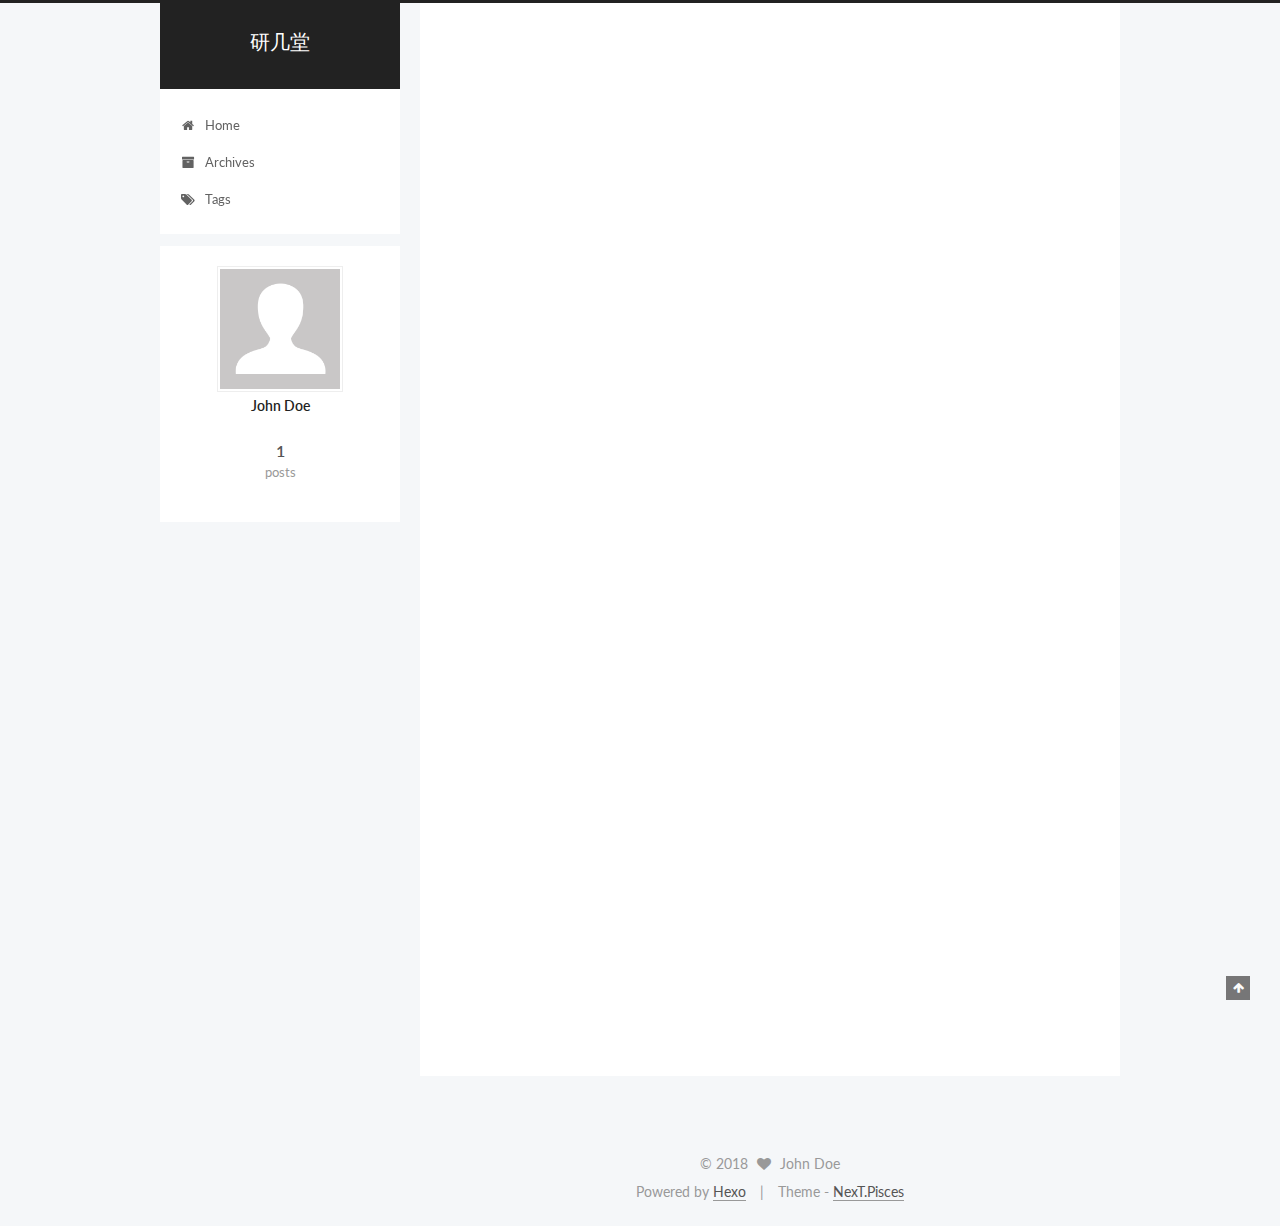
==== commit d71ba35d: "Site updated: 2018-03-23 19:23:45" ====
--- a/index.html
+++ b/index.html
@@ -5,7 +5,7 @@
   
 
 
-<html class="theme-next muse use-motion" lang="">
+<html class="theme-next pisces use-motion" lang="">
 <head>
   <meta charset="UTF-8"/>
 <meta http-equiv="X-UA-Compatible" content="IE=edge" />
@@ -107,7 +107,7 @@
   var NexT = window.NexT || {};
   var CONFIG = {
     root: '/',
-    scheme: 'Muse',
+    scheme: 'Pisces',
     sidebar: {"position":"left","display":"post","offset":12,"offset_float":12,"b2t":false,"scrollpercent":false,"onmobile":false},
     fancybox: true,
     tabs: true,
@@ -202,7 +202,7 @@
             
               <i class="menu-item-icon fa fa-fw fa-home"></i> <br />
             
-            Startseite
+            Home
           </a>
         </li>
       
@@ -212,7 +212,7 @@
             
               <i class="menu-item-icon fa fa-fw fa-archive"></i> <br />
             
-            Archiv
+            Archives
           </a>
         </li>
       
@@ -288,7 +288,7 @@
                 <i class="fa fa-calendar-o"></i>
               </span>
               
-                <span class="post-meta-item-text">Veröffentlicht am</span>
+                <span class="post-meta-item-text">Posted on</span>
               
               <time title="Post created" itemprop="dateCreated datePublished" datetime="2018-03-22T21:21:29+08:00">
                 2018-03-22
@@ -421,7 +421,7 @@
             <div class="site-state-item site-state-posts">
               <a href="/archives/">
                 <span class="site-state-item-count">1</span>
-                <span class="site-state-item-name">Artikel</span>
+                <span class="site-state-item-name">posts</span>
               </a>
             </div>
           
@@ -475,13 +475,13 @@
 
 
 <div class="powered-by">
-  Erstellt mit  <a class="theme-link" href="https://hexo.io">Hexo</a>
+  Powered by <a class="theme-link" href="https://hexo.io">Hexo</a>
 </div>
 
 <div class="theme-info">
   Theme -
   <a class="theme-link" href="https://github.com/iissnan/hexo-theme-next">
-    NexT.Muse
+    NexT.Pisces
   </a>
 </div>
 
@@ -561,6 +561,13 @@
   
   
 
+
+  <script type="text/javascript" src="/js/src/affix.js?v=5.1.2"></script>
+
+  <script type="text/javascript" src="/js/src/schemes/pisces.js?v=5.1.2"></script>
+
+
+
   
     <script type="text/javascript" src="/js/src/scrollspy.js?v=5.1.2"></script>
 <script type="text/javascript" src="/js/src/post-details.js?v=5.1.2"></script>
--- a/css/main.css
+++ b/css/main.css
@@ -189,7 +189,7 @@
   font-size: 14px;
   line-height: 2;
   color: #555;
-  background: #fff;
+  background: #f5f7f9;
 }
 @media (max-width: 767px) {
   body {
@@ -639,8 +639,8 @@
 @media (min-width: 992px) {
   .full-image.full-image.full-image {
     max-width: none;
-    width: 110%;
-    margin: 25px -5%;
+    width: 118%;
+    margin: 0 -9%;
   }
 }
 .blockquote-center,
@@ -928,7 +928,7 @@
   font-size: 14px;
   color: #fff;
   background: #222;
-  border: 2px solid #222;
+  border: 2px solid #555;
   text-decoration: none;
   border-radius: 0;
   transition-property: background-color;
@@ -939,8 +939,8 @@
 .btn:hover,
 .post-button .btn:hover {
   border-color: #222;
-  color: #222;
-  background: #fff;
+  color: #fff;
+  background: #222;
 }
 .btn-bar {
   display: block;
@@ -1045,7 +1045,7 @@
   width: 24px;
   background: #222;
   font-size: 12px;
-  opacity: 1;
+  opacity: 0.6;
   color: #fff;
   cursor: pointer;
   text-align: center;
@@ -1066,7 +1066,7 @@
   }
 }
 .back-to-top.back-to-top-on {
-  bottom: 19px;
+  bottom: 30px;
 }
 .header {
   background: transparent;
@@ -1115,7 +1115,7 @@
 .site-subtitle {
   margin-top: 10px;
   font-size: 13px;
-  color: #999;
+  color: #ddd;
 }
 .use-motion .brand {
   opacity: 0;
@@ -1188,7 +1188,8 @@
   transition-timing-function: ease-in-out;
   transition-delay: 0s;
 }
-.menu .menu-item a:hover {
+.menu .menu-item a:hover,
+.menu-item-active a {
   border-bottom-color: #222;
 }
 .menu .menu-item .fa {
@@ -1525,10 +1526,10 @@
   margin-top: 50px;
 }
 .post-button .btn {
-  color: #fff;
+  color: #555;
   font-size: 14px;
-  background: #222;
-  border-radius: 0;
+  background: #fff;
+  border-radius: 2px;
   line-height: 2;
   margin: 0 4px 8px 4px;
 }
@@ -1720,20 +1721,20 @@
   display: block;
   margin: 0 auto;
   padding: 2px;
-  max-width: 96px;
+  max-width: 120px;
   height: auto;
-  border: 2px solid #333;
+  border: 1px solid #eee;
 }
 .site-author-name {
-  margin: 5px 0 0;
+  margin: 0;
   text-align: center;
-  color: #f5f5f5;
-  font-weight: normal;
+  color: #222;
+  font-weight: 600;
 }
 .site-description {
-  margin-top: 5px;
+  margin-top: 0;
   text-align: center;
-  font-size: 14px;
+  font-size: 13px;
   color: #999;
 }
 .site-state {
@@ -1745,7 +1746,7 @@
 .site-state-item {
   display: inline-block;
   padding: 0 15px;
-  border-left: 1px solid #333;
+  border-left: 1px solid #eee;
 }
 .site-state-item:first-child {
   border-left: none;
@@ -1758,11 +1759,11 @@
   text-align: center;
   color: inherit;
   font-weight: 600;
-  font-size: 18px;
+  font-size: 16px;
 }
 .site-state-item-name {
   font-size: 13px;
-  color: inherit;
+  color: #999;
 }
 .feed-link {
   margin-top: 20px;
@@ -1807,7 +1808,7 @@
   width: 4px;
   height: 4px;
   border-radius: 50%;
-  background: #7e81b6;
+  background: #c2cb9c;
 }
 .links-of-blogroll {
   font-size: 13px;
@@ -1837,7 +1838,7 @@
   color: #555;
 }
 .sidebar-nav li:hover {
-  color: #f5f5f5;
+  color: #fc6423;
 }
 .page-post-detail .sidebar-nav-toc {
   padding: 0 5px;
@@ -1846,11 +1847,11 @@
   margin-left: 10px;
 }
 .sidebar-nav .sidebar-nav-active {
-  color: #87daff;
-  border-bottom-color: #87daff;
+  color: #fc6423;
+  border-bottom-color: #fc6423;
 }
 .sidebar-nav .sidebar-nav-active:hover {
-  color: #87daff;
+  color: #fc6423;
 }
 .sidebar-panel {
   display: none;
@@ -1883,12 +1884,12 @@
   transition-timing-function: ease-in-out;
   transition-delay: 0s;
   transition-property: all;
-  color: #999;
-  border-bottom-color: #555;
+  color: #666;
+  border-bottom-color: #ccc;
 }
 .post-toc ol a:hover {
-  color: #ccc;
-  border-bottom-color: #ccc;
+  color: #000;
+  border-bottom-color: #000;
 }
 .post-toc .nav-item {
   overflow: hidden;
@@ -1909,14 +1910,14 @@
   display: block;
 }
 .post-toc .nav .active > a {
-  color: #87daff;
-  border-bottom-color: #87daff;
+  color: #fc6423;
+  border-bottom-color: #fc6423;
 }
 .post-toc .nav .active-current > a {
-  color: #87daff;
+  color: #fc6423;
 }
 .post-toc .nav .active-current > a:hover {
-  color: #87daff;
+  color: #fc6423;
 }
 .footer {
   font-size: 14px;
@@ -2328,6 +2329,16 @@
   transform: translate(-50%, -50%);
   color: #ccc;
 }
+@media (min-width: 768px) and (max-width: 991px) {
+  .busuanzi-count {
+    width: auto;
+  }
+}
+@media (max-width: 767px) {
+  .busuanzi-count {
+    width: auto;
+  }
+}
 .site-uv,
 .site-pv,
 .page-pv {
@@ -2566,83 +2577,395 @@
   }
 }
 .page-post-detail .sidebar-toggle-line {
-  background: #87daff;
+  background: #fc6423;
 }
 .page-post-detail .comments {
   overflow: hidden;
 }
-@media (max-width: 767px) {
-  .header-inner,
-  .container .main-inner,
+.header {
+  position: relative;
+  margin: 0 auto;
+  width: 960px;
+}
+@media (min-width: 768px) and (max-width: 991px) {
+  .header {
+    width: auto;
+  }
+}
+@media (max-width: 767px) {
+  .header {
+    width: auto;
+  }
+}
+.header-inner {
+  position: absolute;
+  top: 0;
+  overflow: hidden;
+  padding: 0;
+  width: 240px;
+  background: #fff;
+  box-shadow: initial;
+  border-radius: initial;
+}
+@media (min-width: 1600px) {
+  .container .header-inner {
+    width: 240px;
+  }
+}
+@media (min-width: 768px) and (max-width: 991px) {
+  .header-inner {
+    position: relative;
+    width: auto;
+    border-radius: initial;
+  }
+}
+@media (max-width: 767px) {
+  .header-inner {
+    position: relative;
+    width: auto;
+    border-radius: initial;
+  }
+}
+.main:before,
+.main:after {
+  content: " ";
+  display: table;
+}
+.main:after {
+  clear: both;
+}
+@media (min-width: 768px) and (max-width: 991px) {
+  .main {
+    padding-bottom: 100px;
+  }
+}
+@media (max-width: 767px) {
+  .main {
+    padding-bottom: 100px;
+  }
+}
+.container .main-inner {
+  width: 960px;
+}
+@media (min-width: 768px) and (max-width: 991px) {
+  .container .main-inner {
+    width: auto;
+  }
+}
+@media (max-width: 767px) {
+  .container .main-inner {
+    width: auto;
+  }
+}
+.content-wrap {
+  float: right;
+  box-sizing: border-box;
+  padding: 40px;
+  width: 700px;
+  background: #fff;
+  min-height: 700px;
+  box-shadow: initial;
+  border-radius: initial;
+}
+@media (min-width: 768px) and (max-width: 991px) {
+  .content-wrap {
+    width: 100%;
+    padding: 20px;
+    border-radius: initial;
+  }
+}
+@media (max-width: 767px) {
+  .content-wrap {
+    width: 100%;
+    padding: 20px;
+    min-height: auto;
+    border-radius: initial;
+  }
+}
+.sidebar {
+  position: static;
+  float: left;
+  margin-top: 300px;
+  width: 240px;
+  background: #f5f7f9;
+  box-shadow: none;
+}
+@media (min-width: 768px) and (max-width: 991px) {
+  .sidebar {
+    display: none;
+  }
+}
+@media (max-width: 767px) {
+  .sidebar {
+    display: none;
+  }
+}
+.sidebar-toggle {
+  display: none;
+}
+.footer-inner {
+  width: 960px;
+  padding-left: 260px;
+}
+@media (min-width: 768px) and (max-width: 991px) {
   .footer-inner {
     width: auto;
-  }
-}
-embed {
-  display: block;
-  margin: 0px auto 25px auto;
-}
-.custom-logo .site-meta-headline {
-  text-align: center;
-}
-.custom-logo .brand {
+    padding-left: 0 !important;
+    padding-right: 0 !important;
+  }
+}
+@media (max-width: 767px) {
+  .footer-inner {
+    width: auto;
+    padding-left: 0 !important;
+    padding-right: 0 !important;
+  }
+}
+.sidebar-position-right .header-inner {
+  right: 0;
+}
+.sidebar-position-right .content-wrap {
+  float: left;
+}
+.sidebar-position-right .sidebar {
+  float: right;
+}
+.sidebar-position-right .footer-inner {
+  padding-left: 0;
+  padding-right: 260px;
+}
+.site-brand-wrapper {
+  position: relative;
+}
+.site-meta {
+  padding: 20px 0;
+  color: #fff;
+  background: #222;
+}
+@media (min-width: 768px) and (max-width: 991px) {
+  .site-meta {
+    box-shadow: 0 0 16px rgba(0,0,0,0.5);
+  }
+}
+@media (max-width: 767px) {
+  .site-meta {
+    box-shadow: 0 0 16px rgba(0,0,0,0.5);
+  }
+}
+.brand {
+  padding: 0;
   background: none;
 }
-.custom-logo .site-title {
-  margin: 10px auto 0;
-  font-size: 24px;
-  color: #222;
-}
-.custom-logo .site-title a {
-  border: none;
-}
-.custom-logo-image {
-  margin: 0 auto;
-  padding: 5px;
-  max-width: 150px;
-  background: #fff;
-}
-@media (max-width: 767px) {
-  .site-nav {
-    position: absolute;
-    left: 0;
-    top: 52px;
-    margin: 0;
-    width: 100%;
-    padding: 0;
-    background: #fff;
-    border-bottom: 1px solid #ddd;
-    z-index: 1;
-  }
-}
-@media (max-width: 767px) {
-  .menu {
-    text-align: left;
-  }
-}
-@media (max-width: 767px) {
-  .menu .menu-item {
-    display: block;
-    margin: 0 10px;
-    vertical-align: top;
-  }
-}
-@media (max-width: 767px) {
-  .menu .menu-item br {
-    display: none;
-  }
-}
-@media (max-width: 767px) {
-  .menu .menu-item a {
-    padding: 5px 10px;
-  }
-}
-.menu .menu-item .fa {
-  margin-right: 0;
+.brand:hover {
+  color: #fff;
+}
+.site-subtitle {
+  margin: 10px 10px 0;
+  font-weight: initial;
 }
 .site-search form {
   display: none;
 }
+.site-nav {
+  border-top: none;
+}
+@media (min-width: 768px) and (max-width: 991px) {
+  .site-nav {
+    display: none !important;
+  }
+}
+@media (min-width: 768px) and (max-width: 991px) {
+  .site-nav-on {
+    display: block !important;
+  }
+}
+.menu .menu-item {
+  display: block;
+  margin: 0;
+}
+.menu .menu-item a {
+  position: relative;
+  box-sizing: border-box;
+  padding: 5px 20px;
+  text-align: left;
+  line-height: inherit;
+  transition-property: background-color;
+  transition-duration: 0.2s;
+  transition-timing-function: ease-in-out;
+  transition-delay: 0s;
+}
+.menu .menu-item a:hover,
+.menu-item-active a {
+  background: #f9f9f9;
+  border-bottom-color: #fff;
+}
+.menu .menu-item br {
+  display: none;
+}
+.menu-item-active a:after {
+  content: " ";
+  position: absolute;
+  top: 50%;
+  margin-top: -3px;
+  right: 15px;
+  width: 6px;
+  height: 6px;
+  border-radius: 50%;
+  background-color: #bbb;
+}
+.btn-bar {
+  background-color: #fff;
+}
+.site-nav-toggle {
+  left: 20px;
+  top: 50%;
+  -webkit-transform: translateY(-50%);
+  -webkit-transform: translateY(-50%);
+  -moz-transform: translateY(-50%);
+  -ms-transform: translateY(-50%);
+  -o-transform: translateY(-50%);
+  transform: translateY(-50%);
+}
+@media (min-width: 768px) and (max-width: 991px) {
+  .site-nav-toggle {
+    display: block;
+  }
+}
+.use-motion .sidebar .motion-element {
+  opacity: 1;
+}
+.sidebar {
+  display: none;
+  right: auto;
+  bottom: auto;
+  -webkit-transform: none;
+}
+.sidebar-inner {
+  box-sizing: border-box;
+  width: 240px;
+  color: #555;
+  background: #fff;
+  box-shadow: initial;
+  border-radius: initial;
+}
+.sidebar-inner.affix {
+  position: fixed;
+  top: 12px;
+}
+.site-overview {
+  margin: 0 2px;
+  text-align: left;
+}
+.site-author:before,
+.site-author:after {
+  content: " ";
+  display: table;
+}
+.site-author:after {
+  clear: both;
+}
+.sidebar a {
+  color: #555;
+}
+.sidebar a:hover {
+  color: #222;
+}
+.links-of-author-item a:before {
+  display: none;
+}
+.links-of-author-item a {
+  border-bottom: none;
+  text-decoration: underline;
+}
+.feed-link {
+  border-top: 1px dotted #ccc;
+  border-bottom: 1px dotted #ccc;
+  text-align: center;
+}
+.feed-link a {
+  display: block;
+  color: #fc6423;
+  border: none;
+}
+.feed-link a:hover {
+  background: none;
+  color: #e34603;
+}
+.feed-link a:hover i {
+  color: #e34603;
+}
+.links-of-author:before,
+.links-of-author:after {
+  content: " ";
+  display: table;
+}
+.links-of-author:after {
+  clear: both;
+}
+.links-of-author-item {
+  margin: 5px 0 0;
+  width: 50%;
+}
+.links-of-author-item a {
+  box-sizing: border-box;
+  display: inline-block;
+  margin-right: 0;
+  margin-bottom: 0;
+  padding: 0 5px;
+  overflow: hidden;
+  white-space: nowrap;
+  text-overflow: ellipsis;
+}
+.links-of-author-item a {
+  display: block;
+  text-decoration: none;
+}
+.links-of-author-item a:hover {
+  border-radius: 4px;
+  background: #eee;
+}
+.links-of-author-item .fa {
+  margin-right: 2px;
+  font-size: 16px;
+}
+.links-of-author-item .fa-globe {
+  font-size: 15px;
+}
+.links-of-blogroll {
+  margin-top: 20px;
+  padding: 3px 0 0;
+  border-top: 1px dotted #ccc;
+}
+.links-of-blogroll-title {
+  margin-top: 0;
+}
+.links-of-blogroll-item {
+  padding: 0;
+}
+.links-of-blogroll-inline:before,
+.links-of-blogroll-inline:after {
+  content: " ";
+  display: table;
+}
+.links-of-blogroll-inline:after {
+  clear: both;
+}
 .links-of-blogroll-inline .links-of-blogroll-item {
-  display: inline-block;
-}
+  margin: 5px 0 0;
+  width: 50%;
+}
+.links-of-blogroll-inline .links-of-blogroll-item a {
+  box-sizing: border-box;
+  display: inline-block;
+  margin-right: 0;
+  margin-bottom: 0;
+  padding: 0 5px;
+  overflow: hidden;
+  white-space: nowrap;
+  text-overflow: ellipsis;
+}
+@media (max-width: 767px) {
+  .post-body {
+    text-align: justify;
+  }
+}
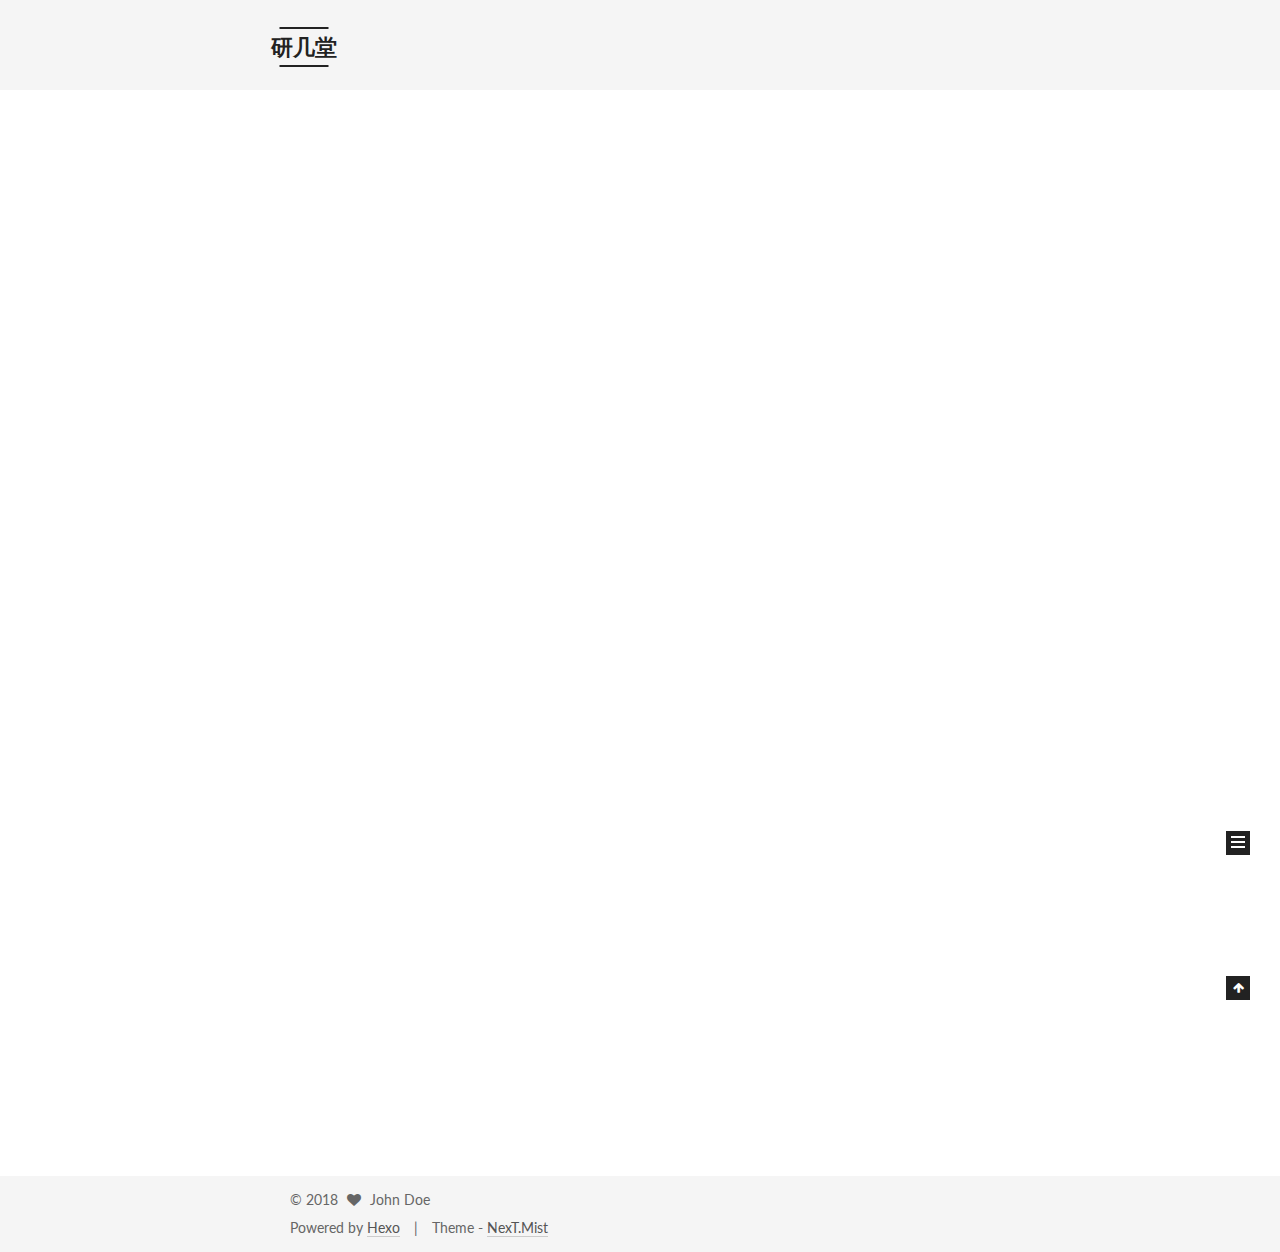
==== commit 29c856ad: "Site updated: 2018-03-23 19:29:47" ====
--- a/index.html
+++ b/index.html
@@ -5,7 +5,7 @@
   
 
 
-<html class="theme-next pisces use-motion" lang="">
+<html class="theme-next mist use-motion" lang="">
 <head>
   <meta charset="UTF-8"/>
 <meta http-equiv="X-UA-Compatible" content="IE=edge" />
@@ -107,7 +107,7 @@
   var NexT = window.NexT || {};
   var CONFIG = {
     root: '/',
-    scheme: 'Pisces',
+    scheme: 'Mist',
     sidebar: {"position":"left","display":"post","offset":12,"offset_float":12,"b2t":false,"scrollpercent":false,"onmobile":false},
     fancybox: true,
     tabs: true,
@@ -481,7 +481,7 @@
 <div class="theme-info">
   Theme -
   <a class="theme-link" href="https://github.com/iissnan/hexo-theme-next">
-    NexT.Pisces
+    NexT.Mist
   </a>
 </div>
 
@@ -561,13 +561,6 @@
   
   
 
-
-  <script type="text/javascript" src="/js/src/affix.js?v=5.1.2"></script>
-
-  <script type="text/javascript" src="/js/src/schemes/pisces.js?v=5.1.2"></script>
-
-
-
   
     <script type="text/javascript" src="/js/src/scrollspy.js?v=5.1.2"></script>
 <script type="text/javascript" src="/js/src/post-details.js?v=5.1.2"></script>
--- a/css/main.css
+++ b/css/main.css
@@ -189,7 +189,7 @@
   font-size: 14px;
   line-height: 2;
   color: #555;
-  background: #f5f7f9;
+  background: #fff;
 }
 @media (max-width: 767px) {
   body {
@@ -226,51 +226,51 @@
   margin: 20px 0 15px;
 }
 h1 {
+  font-size: 24px;
+}
+@media (max-width: 767px) {
+  h1 {
+    font-size: 20px;
+  }
+}
+h2 {
   font-size: 22px;
 }
 @media (max-width: 767px) {
-  h1 {
+  h2 {
     font-size: 18px;
   }
 }
-h2 {
+h3 {
   font-size: 20px;
 }
 @media (max-width: 767px) {
-  h2 {
+  h3 {
     font-size: 16px;
   }
 }
-h3 {
+h4 {
   font-size: 18px;
 }
 @media (max-width: 767px) {
-  h3 {
+  h4 {
     font-size: 14px;
   }
 }
-h4 {
+h5 {
   font-size: 16px;
 }
 @media (max-width: 767px) {
-  h4 {
+  h5 {
     font-size: 12px;
   }
 }
-h5 {
+h6 {
   font-size: 14px;
 }
 @media (max-width: 767px) {
-  h5 {
+  h6 {
     font-size: 10px;
-  }
-}
-h6 {
-  font-size: 12px;
-}
-@media (max-width: 767px) {
-  h6 {
-    font-size: 8px;
   }
 }
 p {
@@ -639,8 +639,8 @@
 @media (min-width: 992px) {
   .full-image.full-image.full-image {
     max-width: none;
-    width: 118%;
-    margin: 0 -9%;
+    width: 110%;
+    margin: 25px -5%;
   }
 }
 .blockquote-center,
@@ -928,7 +928,7 @@
   font-size: 14px;
   color: #fff;
   background: #222;
-  border: 2px solid #555;
+  border: 2px solid #222;
   text-decoration: none;
   border-radius: 0;
   transition-property: background-color;
@@ -939,8 +939,8 @@
 .btn:hover,
 .post-button .btn:hover {
   border-color: #222;
-  color: #fff;
-  background: #222;
+  color: #222;
+  background: #fff;
 }
 .btn-bar {
   display: block;
@@ -1045,7 +1045,7 @@
   width: 24px;
   background: #222;
   font-size: 12px;
-  opacity: 0.6;
+  opacity: 1;
   color: #fff;
   cursor: pointer;
   text-align: center;
@@ -1066,7 +1066,7 @@
   }
 }
 .back-to-top.back-to-top-on {
-  bottom: 30px;
+  bottom: 19px;
 }
 .header {
   background: transparent;
@@ -1080,7 +1080,7 @@
 }
 .site-meta {
   margin: 0;
-  text-align: center;
+  text-align: left;
 }
 @media (max-width: 767px) {
   .site-meta {
@@ -1091,12 +1091,12 @@
   position: relative;
   display: inline-block;
   padding: 0 40px;
-  color: #fff;
+  color: #222;
   background: #222;
   border-bottom: none;
 }
 .brand:hover {
-  color: #fff;
+  color: #222;
 }
 .logo {
   display: inline-block;
@@ -1115,7 +1115,7 @@
 .site-subtitle {
   margin-top: 10px;
   font-size: 13px;
-  color: #ddd;
+  color: #999;
 }
 .use-motion .brand {
   opacity: 0;
@@ -1188,8 +1188,7 @@
   transition-timing-function: ease-in-out;
   transition-delay: 0s;
 }
-.menu .menu-item a:hover,
-.menu-item-active a {
+.menu .menu-item a:hover {
   border-bottom-color: #222;
 }
 .menu .menu-item .fa {
@@ -1317,7 +1316,7 @@
 .posts-collapse {
   position: relative;
   z-index: 1010;
-  margin-left: 55px;
+  margin-left: 0;
 }
 .posts-collapse::after {
   content: " ";
@@ -1528,8 +1527,8 @@
 .post-button .btn {
   color: #555;
   font-size: 14px;
-  background: #fff;
-  border-radius: 2px;
+  background: transparent;
+  border-radius: 0;
   line-height: 2;
   margin: 0 4px 8px 4px;
 }
@@ -1721,20 +1720,20 @@
   display: block;
   margin: 0 auto;
   padding: 2px;
-  max-width: 120px;
+  max-width: 96px;
   height: auto;
-  border: 1px solid #eee;
+  border: 2px solid #333;
 }
 .site-author-name {
-  margin: 0;
+  margin: 5px 0 0;
   text-align: center;
-  color: #222;
-  font-weight: 600;
+  color: #f5f5f5;
+  font-weight: normal;
 }
 .site-description {
-  margin-top: 0;
+  margin-top: 5px;
   text-align: center;
-  font-size: 13px;
+  font-size: 14px;
   color: #999;
 }
 .site-state {
@@ -1746,7 +1745,7 @@
 .site-state-item {
   display: inline-block;
   padding: 0 15px;
-  border-left: 1px solid #eee;
+  border-left: 1px solid #333;
 }
 .site-state-item:first-child {
   border-left: none;
@@ -1759,11 +1758,11 @@
   text-align: center;
   color: inherit;
   font-weight: 600;
-  font-size: 16px;
+  font-size: 18px;
 }
 .site-state-item-name {
   font-size: 13px;
-  color: #999;
+  color: inherit;
 }
 .feed-link {
   margin-top: 20px;
@@ -1808,7 +1807,7 @@
   width: 4px;
   height: 4px;
   border-radius: 50%;
-  background: #c2cb9c;
+  background: #ffd51c;
 }
 .links-of-blogroll {
   font-size: 13px;
@@ -1838,7 +1837,7 @@
   color: #555;
 }
 .sidebar-nav li:hover {
-  color: #fc6423;
+  color: #f5f5f5;
 }
 .page-post-detail .sidebar-nav-toc {
   padding: 0 5px;
@@ -1847,11 +1846,11 @@
   margin-left: 10px;
 }
 .sidebar-nav .sidebar-nav-active {
-  color: #fc6423;
-  border-bottom-color: #fc6423;
+  color: #87daff;
+  border-bottom-color: #87daff;
 }
 .sidebar-nav .sidebar-nav-active:hover {
-  color: #fc6423;
+  color: #87daff;
 }
 .sidebar-panel {
   display: none;
@@ -1884,12 +1883,12 @@
   transition-timing-function: ease-in-out;
   transition-delay: 0s;
   transition-property: all;
-  color: #666;
+  color: #999;
+  border-bottom-color: #555;
+}
+.post-toc ol a:hover {
+  color: #ccc;
   border-bottom-color: #ccc;
-}
-.post-toc ol a:hover {
-  color: #000;
-  border-bottom-color: #000;
 }
 .post-toc .nav-item {
   overflow: hidden;
@@ -1910,14 +1909,14 @@
   display: block;
 }
 .post-toc .nav .active > a {
-  color: #fc6423;
-  border-bottom-color: #fc6423;
+  color: #87daff;
+  border-bottom-color: #87daff;
 }
 .post-toc .nav .active-current > a {
-  color: #fc6423;
+  color: #87daff;
 }
 .post-toc .nav .active-current > a:hover {
-  color: #fc6423;
+  color: #87daff;
 }
 .footer {
   font-size: 14px;
@@ -2329,16 +2328,6 @@
   transform: translate(-50%, -50%);
   color: #ccc;
 }
-@media (min-width: 768px) and (max-width: 991px) {
-  .busuanzi-count {
-    width: auto;
-  }
-}
-@media (max-width: 767px) {
-  .busuanzi-count {
-    width: auto;
-  }
-}
 .site-uv,
 .site-pv,
 .page-pv {
@@ -2577,395 +2566,324 @@
   }
 }
 .page-post-detail .sidebar-toggle-line {
-  background: #fc6423;
+  background: #87daff;
 }
 .page-post-detail .comments {
   overflow: hidden;
 }
+h1,
+h2,
+h3,
+h4,
+h5,
+h6 {
+  margin: 20px 0 10px;
+}
+p {
+  margin: 0 0 25px 0;
+}
+a {
+  border-bottom-color: #ccc;
+}
+hr {
+  margin: 20px 0;
+  height: 2px;
+}
+.main-inner {
+  margin-top: 80px;
+}
 .header {
-  position: relative;
-  margin: 0 auto;
-  width: 960px;
-}
-@media (min-width: 768px) and (max-width: 991px) {
-  .header {
-    width: auto;
-  }
-}
-@media (max-width: 767px) {
-  .header {
-    width: auto;
-  }
+  background: #f5f5f5;
 }
 .header-inner {
-  position: absolute;
-  top: 0;
-  overflow: hidden;
-  padding: 0;
-  width: 240px;
-  background: #fff;
-  box-shadow: initial;
-  border-radius: initial;
-}
-@media (min-width: 1600px) {
-  .container .header-inner {
-    width: 240px;
-  }
-}
-@media (min-width: 768px) and (max-width: 991px) {
-  .header-inner {
-    position: relative;
-    width: auto;
-    border-radius: initial;
-  }
-}
-@media (max-width: 767px) {
-  .header-inner {
-    position: relative;
-    width: auto;
-    border-radius: initial;
-  }
-}
-.main:before,
-.main:after {
+  padding: 25px 0 20px;
+}
+.header-inner:before,
+.header-inner:after {
   content: " ";
   display: table;
 }
-.main:after {
+.header-inner:after {
   clear: both;
 }
-@media (min-width: 768px) and (max-width: 991px) {
-  .main {
-    padding-bottom: 100px;
-  }
-}
-@media (max-width: 767px) {
-  .main {
-    padding-bottom: 100px;
-  }
-}
-.container .main-inner {
-  width: 960px;
-}
-@media (min-width: 768px) and (max-width: 991px) {
+@media (max-width: 767px) {
+  .header-inner {
+    width: auto;
+    margin-bottom: 50px;
+    padding: 10px;
+  }
+}
+.site-meta {
+  float: left;
+  margin-left: -20px;
+  line-height: normal;
+}
+@media (max-width: 767px) {
+  .site-meta {
+    margin-left: 10px;
+  }
+}
+.site-meta .brand {
+  padding: 2px 1px;
+  background: none;
+}
+@media (max-width: 767px) {
+  .site-meta .brand {
+    display: block;
+  }
+}
+.site-meta .logo {
+  display: none;
+}
+.site-meta .site-title {
+  font-size: 22px;
+  font-weight: bolder;
+}
+@media (max-width: 767px) {
+  .site-meta .site-title {
+    line-height: 34px;
+  }
+}
+.logo-line-before,
+.logo-line-after {
+  display: block;
+  overflow: hidden;
+  margin: 0 auto;
+  width: 75%;
+}
+@media (max-width: 767px) {
+  .logo-line-before,
+  .logo-line-after {
+    display: none;
+  }
+}
+.logo-line-before i,
+.logo-line-after i {
+  position: relative;
+  display: block;
+  height: 2px;
+  background: #222;
+}
+@media (max-width: 767px) {
+  .logo-line-before i,
+  .logo-line-after i {
+    height: 3px;
+  }
+}
+.use-motion .logo-line-before i {
+  left: -100%;
+}
+.use-motion .logo-line-after i {
+  right: -100%;
+}
+.site-subtitle {
+  display: none;
+}
+.site-nav-toggle {
+  position: static;
+  float: right;
+}
+.menu {
+  float: right;
+  margin: 8px 0 0 0;
+}
+@media (max-width: 767px) {
+  .menu {
+    margin: 20px 0 0 0;
+    padding: 0;
+  }
+}
+.menu br {
+  display: none;
+}
+.menu .menu-item {
+  margin: 0;
+}
+@media (max-width: 767px) {
+  .menu .menu-item {
+    display: block;
+  }
+}
+.menu .menu-item a {
+  padding: 0 10px;
+  background: none;
+  border: none;
+  border-radius: 2px;
+  transition-property: background;
+}
+@media (max-width: 767px) {
+  .menu .menu-item a {
+    text-align: left;
+  }
+}
+.menu .menu-item a:hover {
+  background: #e1e1e1;
+}
+.menu a::before {
+  display: none;
+}
+@media (max-width: 767px) {
+  .menu a::before {
+    display: block;
+  }
+}
+@media (max-width: 767px) {
+  .menu {
+    float: none;
+  }
+}
+.site-search form {
+  display: none;
+}
+.posts-expand {
+  padding-top: 0;
+}
+.posts-expand .post-title,
+.posts-expand .post-meta {
+  text-align: left;
+}
+@media (max-width: 767px) {
+  .posts-expand .post-title,
+  .posts-expand .post-meta {
+    text-align: center;
+  }
+}
+.posts-expand .post-eof {
+  display: none;
+}
+.posts-expand .post {
+  margin-top: 120px;
+}
+.posts-expand .post:first-child {
+  margin-top: 0;
+}
+.posts-expand .post-meta {
+  margin-top: 5px;
+  margin-bottom: 20px;
+}
+.posts-expand .post-title {
+  position: relative;
+  font-size: 26px;
+  font-weight: 400;
+}
+@media (max-width: 767px) {
+  .posts-expand .post-title {
+    font-size: 20px;
+  }
+}
+@media (min-width: 1600px) {
+  .posts-expand .post-title {
+    font-size: 26px;
+  }
+}
+.posts-expand .post-title:hover:before {
+  background: #222;
+}
+.posts-expand .post-body img {
+  margin: 0;
+}
+.posts-expand .post-tags {
+  text-align: left;
+}
+.posts-expand .post-tags a {
+  padding: 1px 5px;
+  background: #f5f5f5;
+  border-bottom: none;
+}
+.posts-expand .post-tags a:hover {
+  background: #ccc;
+}
+.posts-expand .post-nav {
+  margin-top: 40px;
+}
+.post-button {
+  margin-top: 20px;
+  text-align: left;
+}
+.post-button a {
+  margin: 0 8px 8px 0 !important;
+  padding: 0;
+  font-size: 14px;
+  color: #666;
+  background: none;
+  border: none;
+  border-bottom: 2px solid #666;
+  transition-property: border;
+}
+@media (max-width: 767px) {
+  .post-button a {
+    font-size: 12px;
+  }
+}
+@media (min-width: 1600px) {
+  .post-button a {
+    font-size: 16px;
+  }
+}
+.post-button a:hover {
+  border-bottom-color: #222;
+}
+.links-of-blogroll-inline .links-of-blogroll-item {
+  display: inline-block;
+}
+.btn {
+  padding: 0 10px;
+  border-width: 2px;
+  border-radius: 0;
+}
+.headband {
+  display: none;
+}
+.site-search {
+  position: relative;
+  float: right;
+  margin-top: 5px;
+  padding-top: 3px;
+}
+@media (max-width: 767px) {
+  .site-search {
+    float: none;
+    padding: 0 10px;
+  }
+}
+@media (max-width: 767px) {
   .container .main-inner {
     width: auto;
   }
 }
-@media (max-width: 767px) {
-  .container .main-inner {
-    width: auto;
-  }
-}
-.content-wrap {
-  float: right;
-  box-sizing: border-box;
-  padding: 40px;
-  width: 700px;
-  background: #fff;
-  min-height: 700px;
-  box-shadow: initial;
-  border-radius: initial;
-}
-@media (min-width: 768px) and (max-width: 991px) {
-  .content-wrap {
-    width: 100%;
-    padding: 20px;
-    border-radius: initial;
-  }
-}
-@media (max-width: 767px) {
-  .content-wrap {
-    width: 100%;
-    padding: 20px;
-    min-height: auto;
-    border-radius: initial;
-  }
-}
-.sidebar {
-  position: static;
-  float: left;
-  margin-top: 300px;
-  width: 240px;
-  background: #f5f7f9;
-  box-shadow: none;
-}
-@media (min-width: 768px) and (max-width: 991px) {
-  .sidebar {
-    display: none;
-  }
-}
-@media (max-width: 767px) {
-  .sidebar {
-    display: none;
-  }
-}
-.sidebar-toggle {
+.page-post-detail .post-title,
+.page-post-detail .post-meta {
+  text-align: center;
+}
+.page-post-detail .post-title:before {
   display: none;
 }
+.page-post-detail .post-meta {
+  margin-bottom: 60px;
+}
+.pagination {
+  margin: 120px 0 0;
+  text-align: left;
+}
+@media (max-width: 767px) {
+  .pagination {
+    margin: 80px 10px 0;
+    text-align: center;
+  }
+}
+.footer {
+  margin-top: 80px;
+  padding: 10px 0;
+  background: #f5f5f5;
+  color: #666;
+}
 .footer-inner {
-  width: 960px;
-  padding-left: 260px;
-}
-@media (min-width: 768px) and (max-width: 991px) {
+  margin: 0 auto;
+  text-align: left;
+}
+@media (max-width: 767px) {
   .footer-inner {
     width: auto;
-    padding-left: 0 !important;
-    padding-right: 0 !important;
-  }
-}
-@media (max-width: 767px) {
-  .footer-inner {
-    width: auto;
-    padding-left: 0 !important;
-    padding-right: 0 !important;
-  }
-}
-.sidebar-position-right .header-inner {
-  right: 0;
-}
-.sidebar-position-right .content-wrap {
-  float: left;
-}
-.sidebar-position-right .sidebar {
-  float: right;
-}
-.sidebar-position-right .footer-inner {
-  padding-left: 0;
-  padding-right: 260px;
-}
-.site-brand-wrapper {
-  position: relative;
-}
-.site-meta {
-  padding: 20px 0;
-  color: #fff;
-  background: #222;
-}
-@media (min-width: 768px) and (max-width: 991px) {
-  .site-meta {
-    box-shadow: 0 0 16px rgba(0,0,0,0.5);
-  }
-}
-@media (max-width: 767px) {
-  .site-meta {
-    box-shadow: 0 0 16px rgba(0,0,0,0.5);
-  }
-}
-.brand {
-  padding: 0;
-  background: none;
-}
-.brand:hover {
-  color: #fff;
-}
-.site-subtitle {
-  margin: 10px 10px 0;
-  font-weight: initial;
-}
-.site-search form {
-  display: none;
-}
-.site-nav {
-  border-top: none;
-}
-@media (min-width: 768px) and (max-width: 991px) {
-  .site-nav {
-    display: none !important;
-  }
-}
-@media (min-width: 768px) and (max-width: 991px) {
-  .site-nav-on {
-    display: block !important;
-  }
-}
-.menu .menu-item {
-  display: block;
-  margin: 0;
-}
-.menu .menu-item a {
-  position: relative;
-  box-sizing: border-box;
-  padding: 5px 20px;
-  text-align: left;
-  line-height: inherit;
-  transition-property: background-color;
-  transition-duration: 0.2s;
-  transition-timing-function: ease-in-out;
-  transition-delay: 0s;
-}
-.menu .menu-item a:hover,
-.menu-item-active a {
-  background: #f9f9f9;
-  border-bottom-color: #fff;
-}
-.menu .menu-item br {
-  display: none;
-}
-.menu-item-active a:after {
-  content: " ";
-  position: absolute;
-  top: 50%;
-  margin-top: -3px;
-  right: 15px;
-  width: 6px;
-  height: 6px;
-  border-radius: 50%;
-  background-color: #bbb;
-}
-.btn-bar {
-  background-color: #fff;
-}
-.site-nav-toggle {
-  left: 20px;
-  top: 50%;
-  -webkit-transform: translateY(-50%);
-  -webkit-transform: translateY(-50%);
-  -moz-transform: translateY(-50%);
-  -ms-transform: translateY(-50%);
-  -o-transform: translateY(-50%);
-  transform: translateY(-50%);
-}
-@media (min-width: 768px) and (max-width: 991px) {
-  .site-nav-toggle {
-    display: block;
-  }
-}
-.use-motion .sidebar .motion-element {
-  opacity: 1;
-}
-.sidebar {
-  display: none;
-  right: auto;
-  bottom: auto;
-  -webkit-transform: none;
-}
-.sidebar-inner {
-  box-sizing: border-box;
-  width: 240px;
-  color: #555;
-  background: #fff;
-  box-shadow: initial;
-  border-radius: initial;
-}
-.sidebar-inner.affix {
-  position: fixed;
-  top: 12px;
-}
-.site-overview {
-  margin: 0 2px;
-  text-align: left;
-}
-.site-author:before,
-.site-author:after {
-  content: " ";
-  display: table;
-}
-.site-author:after {
-  clear: both;
-}
-.sidebar a {
-  color: #555;
-}
-.sidebar a:hover {
-  color: #222;
-}
-.links-of-author-item a:before {
-  display: none;
-}
-.links-of-author-item a {
-  border-bottom: none;
-  text-decoration: underline;
-}
-.feed-link {
-  border-top: 1px dotted #ccc;
-  border-bottom: 1px dotted #ccc;
-  text-align: center;
-}
-.feed-link a {
-  display: block;
-  color: #fc6423;
-  border: none;
-}
-.feed-link a:hover {
-  background: none;
-  color: #e34603;
-}
-.feed-link a:hover i {
-  color: #e34603;
-}
-.links-of-author:before,
-.links-of-author:after {
-  content: " ";
-  display: table;
-}
-.links-of-author:after {
-  clear: both;
-}
-.links-of-author-item {
-  margin: 5px 0 0;
-  width: 50%;
-}
-.links-of-author-item a {
-  box-sizing: border-box;
-  display: inline-block;
-  margin-right: 0;
-  margin-bottom: 0;
-  padding: 0 5px;
-  overflow: hidden;
-  white-space: nowrap;
-  text-overflow: ellipsis;
-}
-.links-of-author-item a {
-  display: block;
-  text-decoration: none;
-}
-.links-of-author-item a:hover {
-  border-radius: 4px;
-  background: #eee;
-}
-.links-of-author-item .fa {
-  margin-right: 2px;
-  font-size: 16px;
-}
-.links-of-author-item .fa-globe {
-  font-size: 15px;
-}
-.links-of-blogroll {
-  margin-top: 20px;
-  padding: 3px 0 0;
-  border-top: 1px dotted #ccc;
-}
-.links-of-blogroll-title {
-  margin-top: 0;
-}
-.links-of-blogroll-item {
-  padding: 0;
-}
-.links-of-blogroll-inline:before,
-.links-of-blogroll-inline:after {
-  content: " ";
-  display: table;
-}
-.links-of-blogroll-inline:after {
-  clear: both;
-}
-.links-of-blogroll-inline .links-of-blogroll-item {
-  margin: 5px 0 0;
-  width: 50%;
-}
-.links-of-blogroll-inline .links-of-blogroll-item a {
-  box-sizing: border-box;
-  display: inline-block;
-  margin-right: 0;
-  margin-bottom: 0;
-  padding: 0 5px;
-  overflow: hidden;
-  white-space: nowrap;
-  text-overflow: ellipsis;
-}
-@media (max-width: 767px) {
-  .post-body {
-    text-align: justify;
-  }
-}
+    text-align: center;
+  }
+}
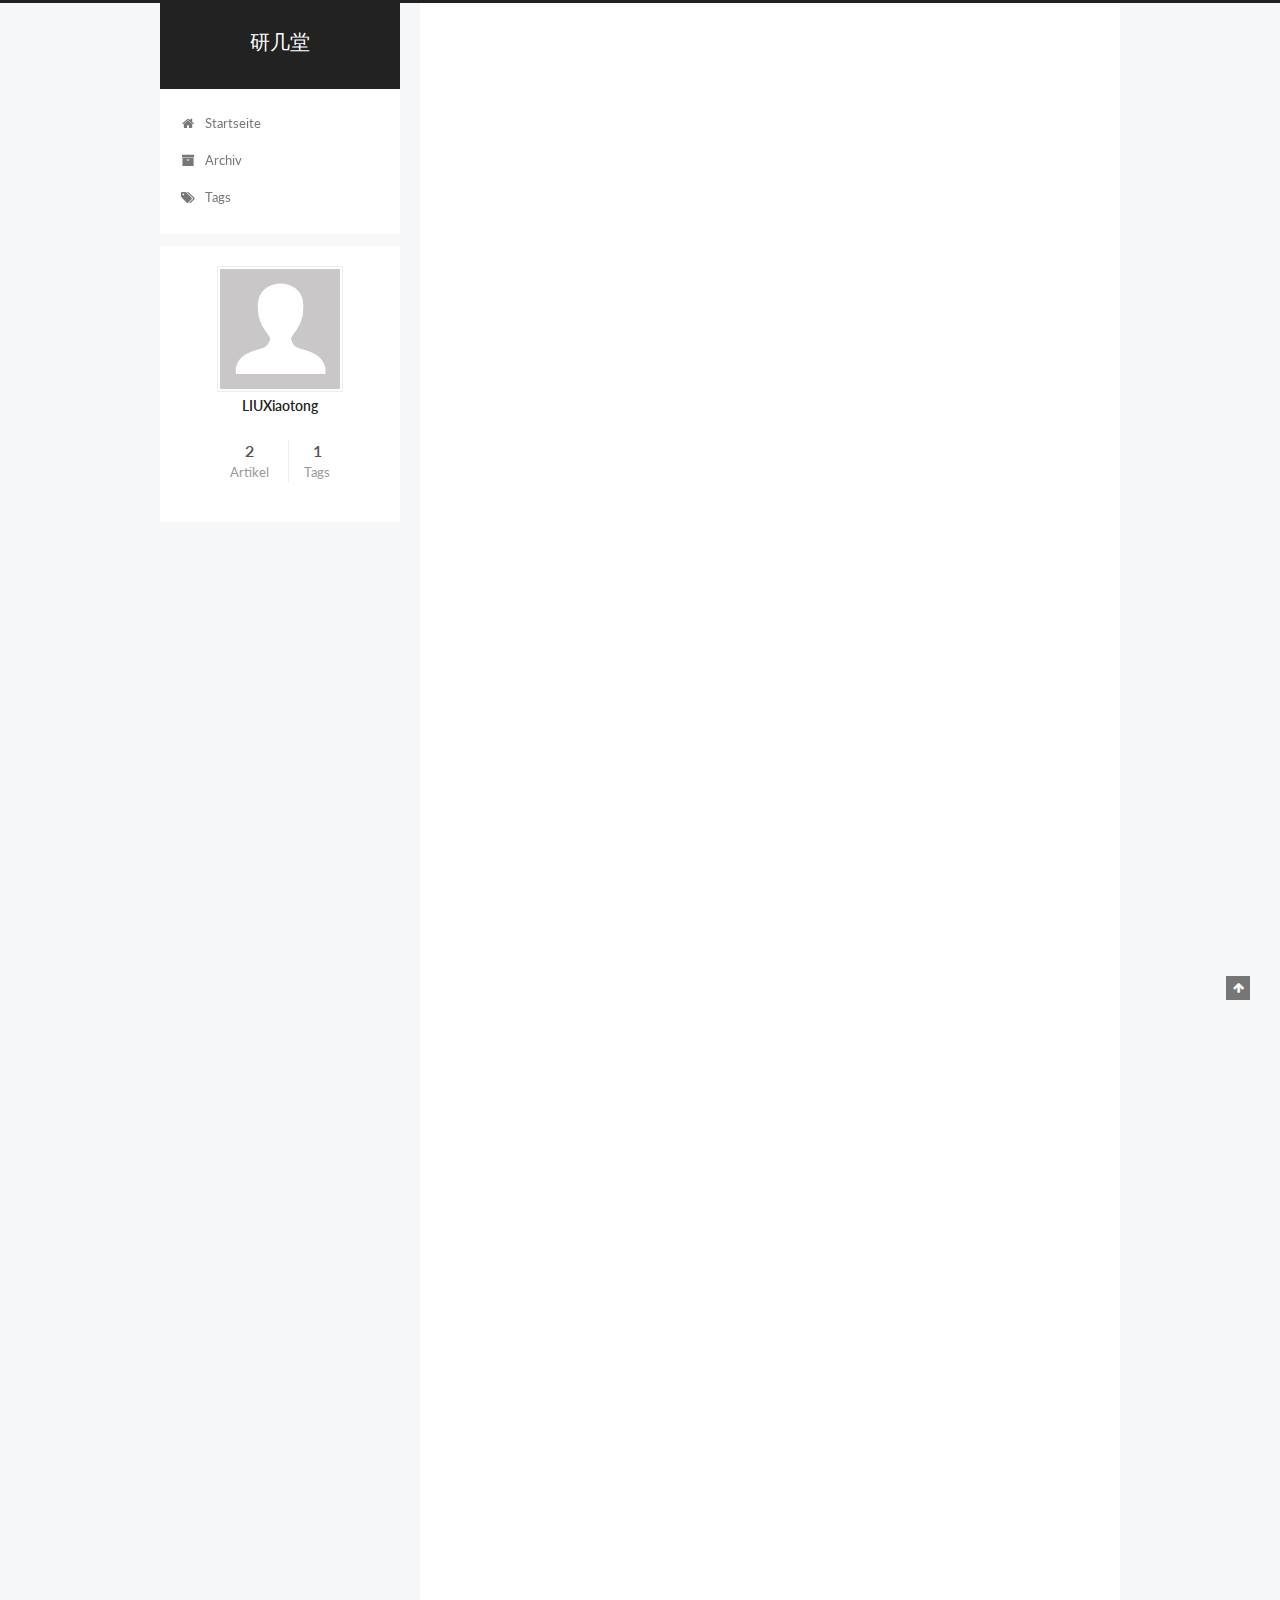
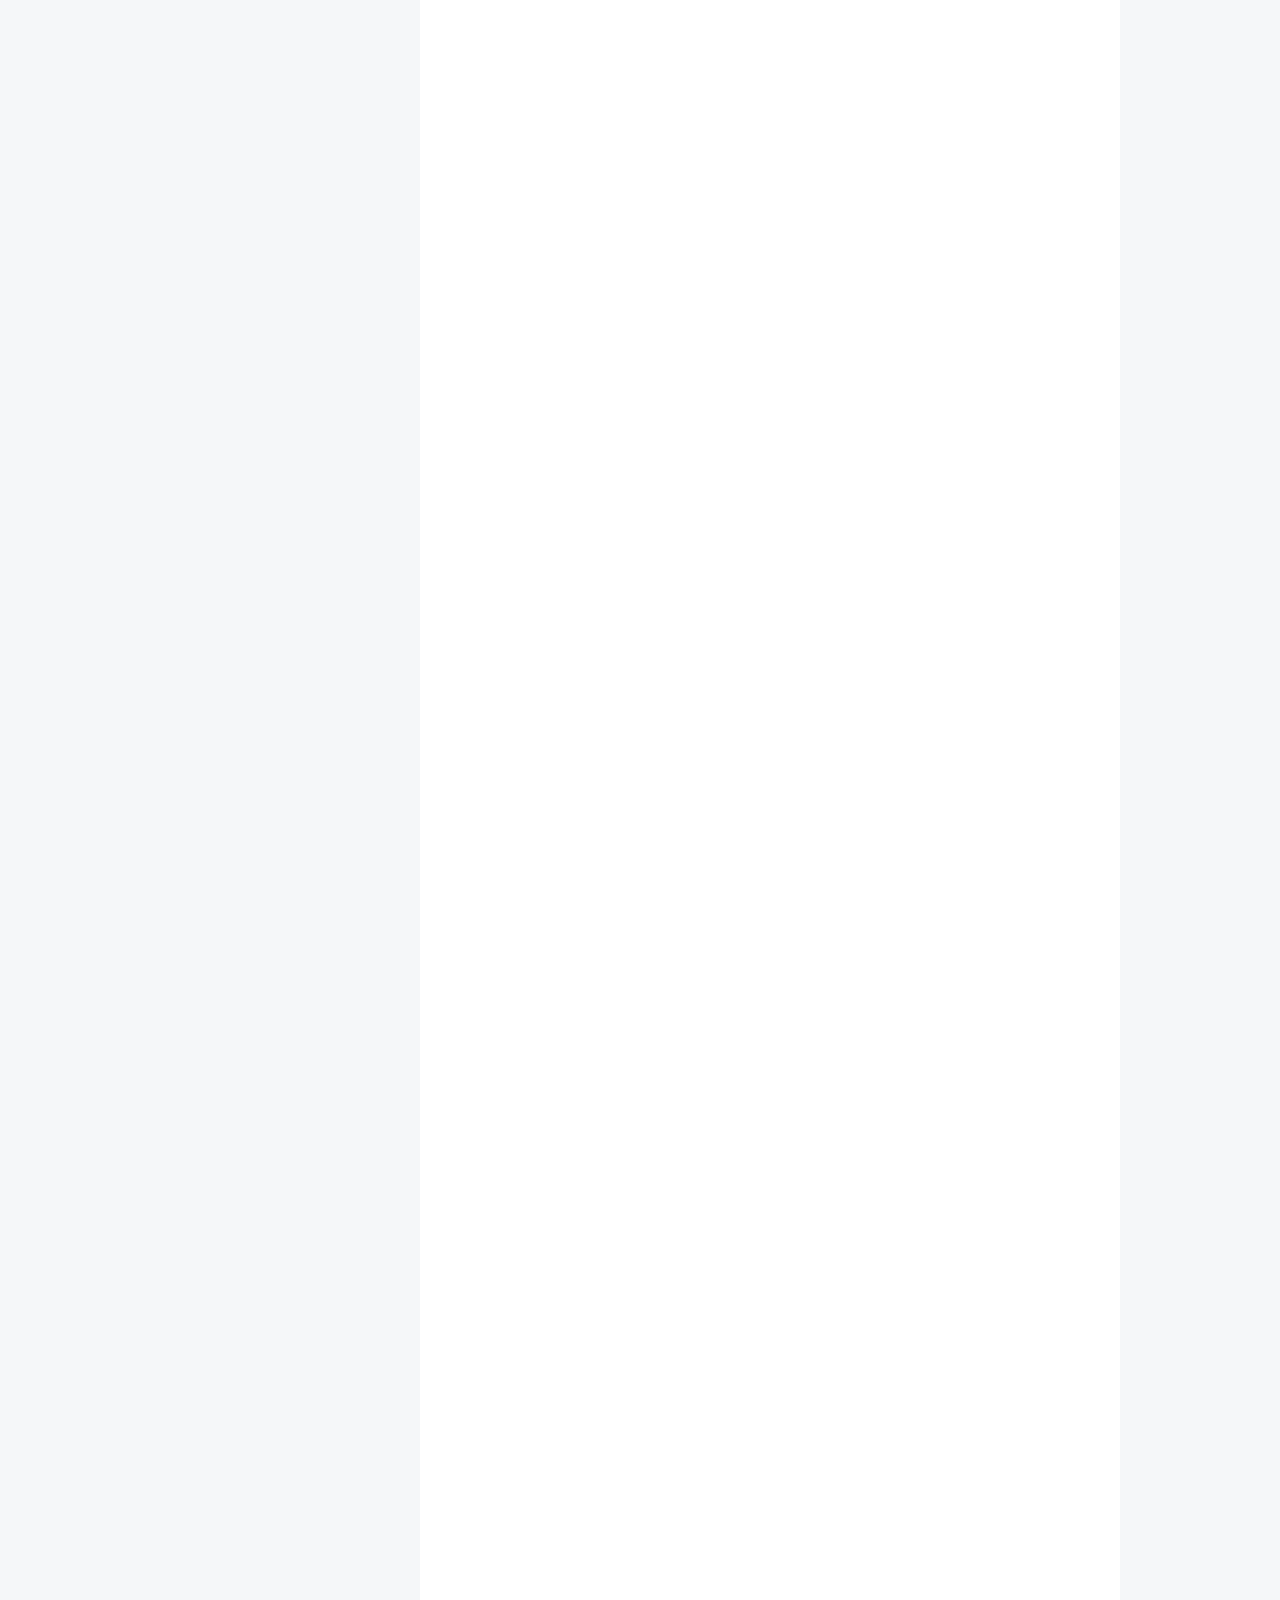
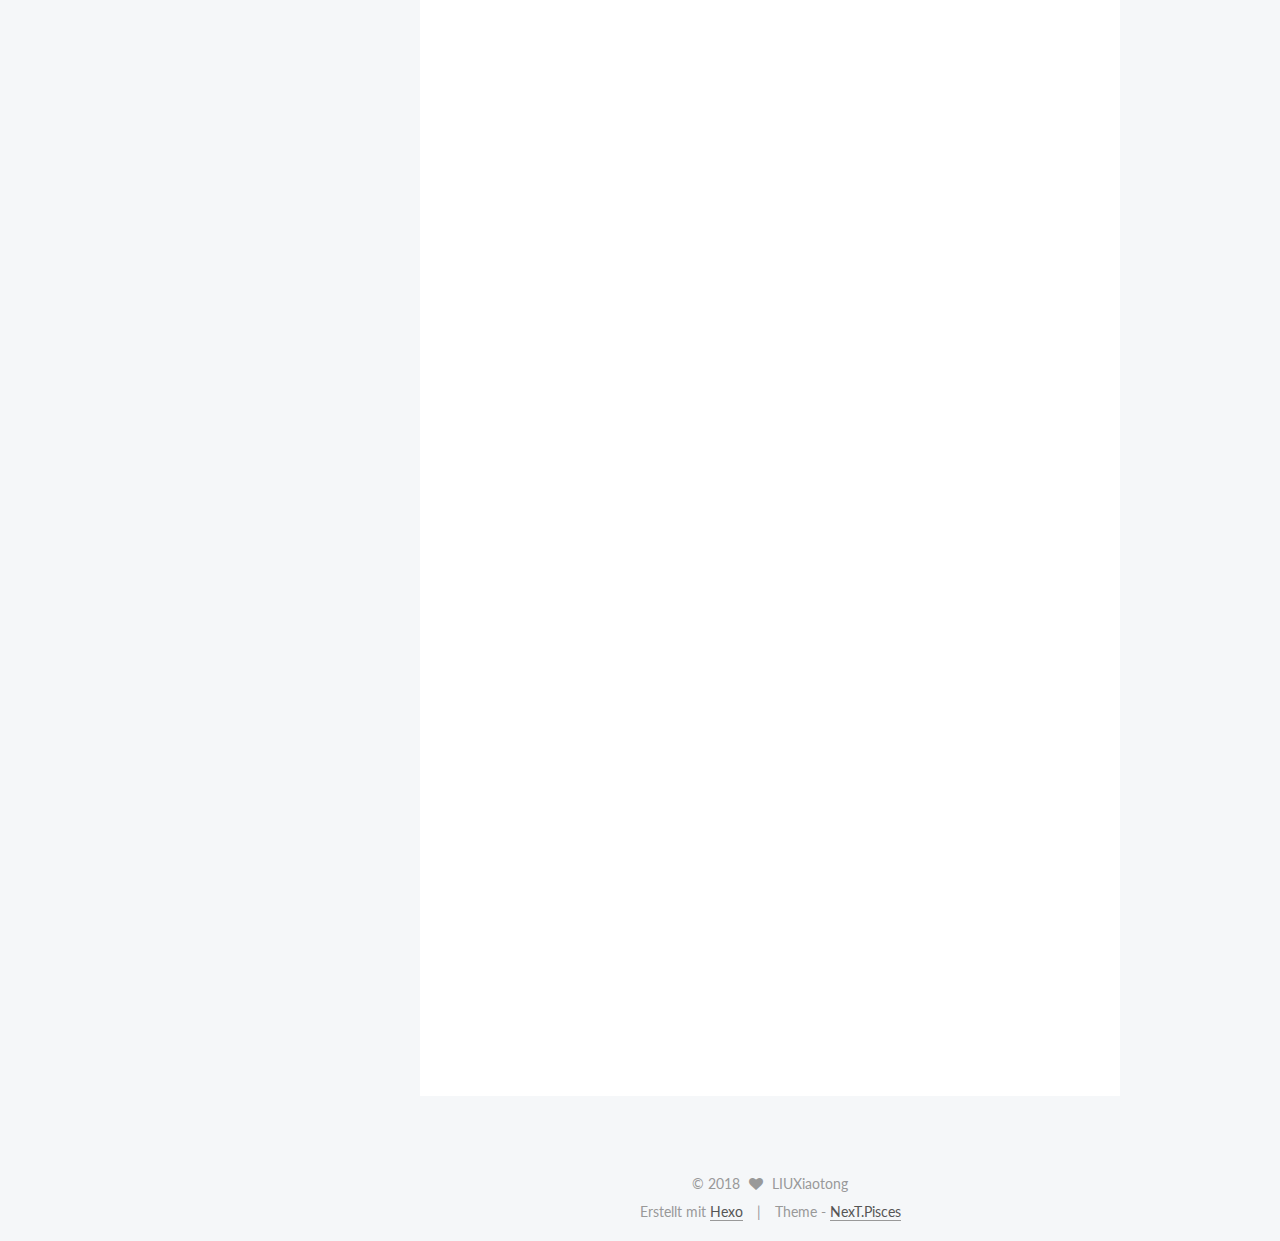
==== commit e27f8366: "Site updated: 2018-03-25 18:19:16" ====
--- a/index.html
+++ b/index.html
@@ -5,9 +5,9 @@
   
 
 
-<html class="theme-next mist use-motion" lang="">
+<html class="theme-next pisces use-motion" lang="">
 <head>
-  <meta charset="UTF-8"/>
+  <!-- hexo-inject:begin --><!-- hexo-inject:end --><meta charset="UTF-8"/>
 <meta http-equiv="X-UA-Compatible" content="IE=edge" />
 <meta name="viewport" content="width=device-width, initial-scale=1, maximum-scale=1"/>
 <meta name="theme-color" content="#222">
@@ -107,7 +107,7 @@
   var NexT = window.NexT || {};
   var CONFIG = {
     root: '/',
-    scheme: 'Mist',
+    scheme: 'Pisces',
     sidebar: {"position":"left","display":"post","offset":12,"offset_float":12,"b2t":false,"scrollpercent":false,"onmobile":false},
     fancybox: true,
     tabs: true,
@@ -134,7 +134,7 @@
 
 
 
-  <title>研几堂</title>
+  <title>研几堂</title><!-- hexo-inject:begin --><!-- hexo-inject:end -->
   
 
 
@@ -159,7 +159,7 @@
     
   
 
-  <div class="container sidebar-position-left 
+  <!-- hexo-inject:begin --><!-- hexo-inject:end --><div class="container sidebar-position-left 
    page-home 
  ">
     <div class="headband"></div>
@@ -202,7 +202,7 @@
             
               <i class="menu-item-icon fa fa-fw fa-home"></i> <br />
             
-            Home
+            Startseite
           </a>
         </li>
       
@@ -212,7 +212,7 @@
             
               <i class="menu-item-icon fa fa-fw fa-archive"></i> <br />
             
-            Archives
+            Archiv
           </a>
         </li>
       
@@ -259,10 +259,10 @@
   
   
   <div class="post-block">
-    <link itemprop="mainEntityOfPage" href="http://yoursite.com/2018/03/22/hello-world/">
+    <link itemprop="mainEntityOfPage" href="http://yoursite.com/2018/03/25/Mac-hexo-github搭建个人blog/">
 
     <span hidden itemprop="author" itemscope itemtype="http://schema.org/Person">
-      <meta itemprop="name" content="John Doe">
+      <meta itemprop="name" content="LIUXiaotong">
       <meta itemprop="description" content="">
       <meta itemprop="image" content="/images/avatar.gif">
     </span>
@@ -278,7 +278,7 @@
         
           <h1 class="post-title" itemprop="name headline">
                 
-                <a class="post-title-link" href="/2018/03/22/hello-world/" itemprop="url">Hello World</a></h1>
+                <a class="post-title-link" href="/2018/03/25/Mac-hexo-github搭建个人blog/" itemprop="url">Mac+hexo+github搭建个人blog</a></h1>
         
 
         <div class="post-meta">
@@ -288,7 +288,169 @@
                 <i class="fa fa-calendar-o"></i>
               </span>
               
-                <span class="post-meta-item-text">Posted on</span>
+                <span class="post-meta-item-text">Veröffentlicht am</span>
+              
+              <time title="Post created" itemprop="dateCreated datePublished" datetime="2018-03-25T18:10:22+08:00">
+                2018-03-25
+              </time>
+            
+
+            
+
+            
+          </span>
+
+          
+
+          
+            
+          
+
+          
+          
+
+          
+
+          
+
+          
+
+        </div>
+      </header>
+    
+
+    
+    
+    
+    <div class="post-body" itemprop="articleBody">
+
+      
+      
+
+      
+        
+          
+            <p> 因为对于搭建个人博客非常感兴趣，所以花了一天的时间用Mac+hexo+github搭建个人博客，因为之前用jamdoc搭建过个人主页，这次搭建博客过程中也走了不少弯路，所以写下一篇教程共勉。</p>
+<h2 id="环境配置"><a href="#环境配置" class="headerlink" title="环境配置"></a>环境配置</h2><ul>
+<li>安装git，如果安装了Xcode，会自带git；如果没有安装，可以利用<a href="https://brew.sh/index_zh-cn.html" target="_blank" rel="noopener">homebrew</a>来进行安装，只需要在终端输入以下命令，即可安装homebrew：</li>
+</ul>
+<figure class="highlight plain"><table><tr><td class="gutter"><pre><span class="line">1</span><br></pre></td><td class="code"><pre><span class="line">ruby -e &quot;$(curl -fsSL https://raw.githubusercontent.com/Homebrew/install/master/install)&quot;</span><br></pre></td></tr></table></figure>
+<p>然后再利用brew安装git就非常方便了，还是在terminal终端，输入以下命令：</p>
+<figure class="highlight plain"><table><tr><td class="gutter"><pre><span class="line">1</span><br></pre></td><td class="code"><pre><span class="line">brew install git</span><br></pre></td></tr></table></figure>
+<ul>
+<li>安装node.js，直接去官网下载安装包并安装即可<a href="https://nodejs.org/en/" target="_blank" rel="noopener">node.js</a>，安装完node.js就可以使用常见的npm命令了。</li>
+</ul>
+<h2 id="安装Hexo"><a href="#安装Hexo" class="headerlink" title="安装Hexo"></a>安装Hexo</h2><p>利用npm安装Hexo，在终端输入以下命令，注意此时如果挂了VPN最好关掉，否则极易出现没有连接安装不成功的现象</p>
+<figure class="highlight plain"><table><tr><td class="gutter"><pre><span class="line">1</span><br></pre></td><td class="code"><pre><span class="line">npm install -g hexo</span><br></pre></td></tr></table></figure>
+<p>然后等待一会儿，hexo会自动完成下载安装。Hexo安装完成之后，在你喜欢的位置随意创建一个文件夹，这个文件夹以后就是你存放本地博客的地方了，通过cd filepath(filepath替换成你创建的文件夹目录)命令，进入到你创建的文件夹目录，然后执行以下命令：</p>
+<figure class="highlight plain"><table><tr><td class="gutter"><pre><span class="line">1</span><br><span class="line">2</span><br></pre></td><td class="code"><pre><span class="line">hexo init</span><br><span class="line">npm install</span><br></pre></td></tr></table></figure>
+<p>这样Hexo会在该文件夹创建本地博客所需的一切资源。这样本地博客就搭建好了，输入以下命令：</p>
+<figure class="highlight plain"><table><tr><td class="gutter"><pre><span class="line">1</span><br><span class="line">2</span><br></pre></td><td class="code"><pre><span class="line">hexo g  // 全拼是：hexo generate，可以简写成 hexo g</span><br><span class="line">hexo s  // 全拼是：hexo server，可以简写成 hexo s</span><br></pre></td></tr></table></figure>
+<p>这样就开启了一个本地博客服务器，打开浏览器，在地址栏输入localhost:4000，就可以查看本地博客了，hexo默认生成了一篇hello world博客。注意，以上hexo开头的命令，必须在终端cd到你创建的博客文件夹目录。</p>
+<h2 id="关联github"><a href="#关联github" class="headerlink" title="关联github"></a>关联github</h2><p>这时候你需要一枚<a href="https://github.com/" target="_blank" rel="noopener">github</a>账号，并且新建一个Repo，注意盖repo的名字命名方式为<code>你的用户名.github.io</code></p>
+<p>在finder中打开hexo创建文件夹下的_config.yml配置文件，拉到最底下修改成这样</p>
+<figure class="highlight plain"><table><tr><td class="gutter"><pre><span class="line">1</span><br><span class="line">2</span><br><span class="line">3</span><br><span class="line">4</span><br></pre></td><td class="code"><pre><span class="line">deploy:</span><br><span class="line">  type: git</span><br><span class="line">  repository: https://github.com/你的用户名/你的用户名.github.io.git</span><br><span class="line">  branch: master</span><br></pre></td></tr></table></figure>
+<p>(注意所有的：后面要加上一个空格，否则hexo命令会报错)</p>
+<p>在hexo文件夹目录下执行</p>
+<figure class="highlight plain"><table><tr><td class="gutter"><pre><span class="line">1</span><br></pre></td><td class="code"><pre><span class="line">hexo g</span><br></pre></td></tr></table></figure>
+<p>如果报错，则执行</p>
+<figure class="highlight plain"><table><tr><td class="gutter"><pre><span class="line">1</span><br></pre></td><td class="code"><pre><span class="line">npm install hexo --save</span><br></pre></td></tr></table></figure>
+<p>再执行命令</p>
+<figure class="highlight plain"><table><tr><td class="gutter"><pre><span class="line">1</span><br></pre></td><td class="code"><pre><span class="line">hexo d</span><br></pre></td></tr></table></figure>
+<p>如果还是报错，则执行</p>
+<figure class="highlight plain"><table><tr><td class="gutter"><pre><span class="line">1</span><br></pre></td><td class="code"><pre><span class="line">npm install hexo-deployer-git --save</span><br></pre></td></tr></table></figure>
+<p>然后再执行<code>hexo g</code>和<code>hexo d</code></p>
+<p>此时终端会提示输入github的用户名和密码，输入完成后就已经成功链接了github上的repository，这时浏览器输入<code>你用户名.github.io</code>就可以看到博客页面了，例如输入<code>beichenxiong.github.io</code>就可以看到我的<a href="https://beichenxiong.github.io/" target="_blank" rel="noopener">blog主页</a></p>
+<h2 id="添加ssh-key到github"><a href="#添加ssh-key到github" class="headerlink" title="添加ssh key到github"></a>添加ssh key到github</h2><p>首先检查ssh keys是否存在，如果存在可以跳过下一步：</p>
+<figure class="highlight plain"><table><tr><td class="gutter"><pre><span class="line">1</span><br></pre></td><td class="code"><pre><span class="line">ls -al ~/.ssh</span><br></pre></td></tr></table></figure>
+<p>生成新的ssh key</p>
+<figure class="highlight plain"><table><tr><td class="gutter"><pre><span class="line">1</span><br></pre></td><td class="code"><pre><span class="line">ssh-keygen -t rsa -C &quot;your_email@example.com&quot;</span><br></pre></td></tr></table></figure>
+<p>注意输入上述命令的时候按三个回车即可生成新的ssh key，最好不要设置密码。下面验证SSH key是否配置成功，在终端输入以下命令：</p>
+<figure class="highlight plain"><table><tr><td class="gutter"><pre><span class="line">1</span><br></pre></td><td class="code"><pre><span class="line">ssh -T git@github.com</span><br></pre></td></tr></table></figure>
+<p>如果你创建的key没有设密码的话，直接一顿回车，到最后提示你</p>
+<figure class="highlight plain"><table><tr><td class="gutter"><pre><span class="line">1</span><br></pre></td><td class="code"><pre><span class="line">Hi yourusername! You&apos;ve successfully authenticated, but GitHub does not provide shell access.</span><br></pre></td></tr></table></figure>
+<p>说明你的ssh key添加成功了。如果过程中提示你perimission deny相关错误，就在命令前加上sudo 然后执行命令的时候输入你的appleid密码应该就可以了。sudo用来说明用管理员权限运行。默认会在相应路径下（~/.ssh/id_rsa.pub）生成id_rsa和id_rsa.pub两个文件，其中id_rsa是私钥，id_rsa.pub是公钥，私钥不要公开或者上传，公钥可以上传至github进行验证<br>输入以下两行命令，即可复制生成的ssh key:</p>
+<figure class="highlight plain"><table><tr><td class="gutter"><pre><span class="line">1</span><br><span class="line">2</span><br></pre></td><td class="code"><pre><span class="line">cd ~/.ssh</span><br><span class="line">vim id_rsa.pub</span><br></pre></td></tr></table></figure>
+<p>将复制的ssh key添加到github里面即可。至此在mac上部署hexo的工作已经完成，可以像以前一样使用<code>hexo new “post”</code>命令写博客，<code>hexo clean</code>清除缓存文件，<code>hexo g</code>生成新的文件，<code>hexo d</code>同步部署到github端，下一篇会继续介绍进一步的配置博客。</p>
+<h2 id="参考文章"><a href="#参考文章" class="headerlink" title="参考文章"></a>参考文章</h2><p><a href="https://madongqiang2201.github.io/2016/07/21/Mac%E4%B8%8BHexo%EF%BC%8Bgithub-pages%E6%90%AD%E5%BB%BA%E9%9D%99%E6%80%81%E5%8D%9A%E5%AE%A2/" target="_blank" rel="noopener">Mac搭建Hexo博客及NexT主题配置优化</a></p>
+
+          
+        
+      
+    </div>
+    
+    
+    
+
+    
+
+    
+
+    
+
+    <footer class="post-footer">
+      
+
+      
+
+      
+
+      
+      
+        <div class="post-eof"></div>
+      
+    </footer>
+  </div>
+  
+  
+  
+  </article>
+
+
+    
+      
+
+  
+
+  
+  
+  
+
+  <article class="post post-type-normal" itemscope itemtype="http://schema.org/Article">
+  
+  
+  
+  <div class="post-block">
+    <link itemprop="mainEntityOfPage" href="http://yoursite.com/2018/03/22/hello-world/">
+
+    <span hidden itemprop="author" itemscope itemtype="http://schema.org/Person">
+      <meta itemprop="name" content="LIUXiaotong">
+      <meta itemprop="description" content="">
+      <meta itemprop="image" content="/images/avatar.gif">
+    </span>
+
+    <span hidden itemprop="publisher" itemscope itemtype="http://schema.org/Organization">
+      <meta itemprop="name" content="研几堂">
+    </span>
+
+    
+      <header class="post-header">
+
+        
+        
+          <h1 class="post-title" itemprop="name headline">
+                
+                <a class="post-title-link" href="/2018/03/22/hello-world/" itemprop="url">Hello World</a></h1>
+        
+
+        <div class="post-meta">
+          <span class="post-time">
+            
+              <span class="post-meta-item-icon">
+                <i class="fa fa-calendar-o"></i>
+              </span>
+              
+                <span class="post-meta-item-text">Veröffentlicht am</span>
               
               <time title="Post created" itemprop="dateCreated datePublished" datetime="2018-03-22T21:21:29+08:00">
                 2018-03-22
@@ -409,8 +571,8 @@
         <div class="site-author motion-element" itemprop="author" itemscope itemtype="http://schema.org/Person">
           <img class="site-author-image" itemprop="image"
                src="/images/avatar.gif"
-               alt="John Doe" />
-          <p class="site-author-name" itemprop="name">John Doe</p>
+               alt="LIUXiaotong" />
+          <p class="site-author-name" itemprop="name">LIUXiaotong</p>
            
               <p class="site-description motion-element" itemprop="description"></p>
           
@@ -420,14 +582,23 @@
           
             <div class="site-state-item site-state-posts">
               <a href="/archives/">
-                <span class="site-state-item-count">1</span>
-                <span class="site-state-item-name">posts</span>
+                <span class="site-state-item-count">2</span>
+                <span class="site-state-item-name">Artikel</span>
               </a>
             </div>
           
 
           
 
+          
+            
+            
+            <div class="site-state-item site-state-tags">
+              
+                <span class="site-state-item-count">1</span>
+                <span class="site-state-item-name">Tags</span>
+              
+            </div>
           
 
         </nav>
@@ -470,18 +641,18 @@
   <span class="with-love">
     <i class="fa fa-heart"></i>
   </span>
-  <span class="author" itemprop="copyrightHolder">John Doe</span>
+  <span class="author" itemprop="copyrightHolder">LIUXiaotong</span>
 </div>
 
 
 <div class="powered-by">
-  Powered by <a class="theme-link" href="https://hexo.io">Hexo</a>
+  Erstellt mit  <a class="theme-link" href="https://hexo.io">Hexo</a>
 </div>
 
 <div class="theme-info">
   Theme -
   <a class="theme-link" href="https://github.com/iissnan/hexo-theme-next">
-    NexT.Mist
+    NexT.Pisces
   </a>
 </div>
 
@@ -561,6 +732,13 @@
   
   
 
+
+  <script type="text/javascript" src="/js/src/affix.js?v=5.1.2"></script>
+
+  <script type="text/javascript" src="/js/src/schemes/pisces.js?v=5.1.2"></script>
+
+
+
   
     <script type="text/javascript" src="/js/src/scrollspy.js?v=5.1.2"></script>
 <script type="text/javascript" src="/js/src/post-details.js?v=5.1.2"></script>
@@ -570,7 +748,7 @@
   
 
 
-  <script type="text/javascript" src="/js/src/bootstrap.js?v=5.1.2"></script>
+  <script type="text/javascript" src="/js/src/bootstrap.js?v=5.1.2"></script><!-- hexo-inject:begin --><!-- hexo-inject:end -->
 
 
 
--- a/css/main.css
+++ b/css/main.css
@@ -189,7 +189,7 @@
   font-size: 14px;
   line-height: 2;
   color: #555;
-  background: #fff;
+  background: #f5f7f9;
 }
 @media (max-width: 767px) {
   body {
@@ -226,51 +226,51 @@
   margin: 20px 0 15px;
 }
 h1 {
-  font-size: 24px;
+  font-size: 22px;
 }
 @media (max-width: 767px) {
   h1 {
-    font-size: 20px;
+    font-size: 18px;
   }
 }
 h2 {
-  font-size: 22px;
+  font-size: 20px;
 }
 @media (max-width: 767px) {
   h2 {
-    font-size: 18px;
+    font-size: 16px;
   }
 }
 h3 {
-  font-size: 20px;
+  font-size: 18px;
 }
 @media (max-width: 767px) {
   h3 {
-    font-size: 16px;
+    font-size: 14px;
   }
 }
 h4 {
-  font-size: 18px;
+  font-size: 16px;
 }
 @media (max-width: 767px) {
   h4 {
-    font-size: 14px;
+    font-size: 12px;
   }
 }
 h5 {
-  font-size: 16px;
+  font-size: 14px;
 }
 @media (max-width: 767px) {
   h5 {
-    font-size: 12px;
+    font-size: 10px;
   }
 }
 h6 {
-  font-size: 14px;
+  font-size: 12px;
 }
 @media (max-width: 767px) {
   h6 {
-    font-size: 10px;
+    font-size: 8px;
   }
 }
 p {
@@ -639,8 +639,8 @@
 @media (min-width: 992px) {
   .full-image.full-image.full-image {
     max-width: none;
-    width: 110%;
-    margin: 25px -5%;
+    width: 118%;
+    margin: 0 -9%;
   }
 }
 .blockquote-center,
@@ -928,7 +928,7 @@
   font-size: 14px;
   color: #fff;
   background: #222;
-  border: 2px solid #222;
+  border: 2px solid #555;
   text-decoration: none;
   border-radius: 0;
   transition-property: background-color;
@@ -939,8 +939,8 @@
 .btn:hover,
 .post-button .btn:hover {
   border-color: #222;
-  color: #222;
-  background: #fff;
+  color: #fff;
+  background: #222;
 }
 .btn-bar {
   display: block;
@@ -1045,7 +1045,7 @@
   width: 24px;
   background: #222;
   font-size: 12px;
-  opacity: 1;
+  opacity: 0.6;
   color: #fff;
   cursor: pointer;
   text-align: center;
@@ -1066,7 +1066,7 @@
   }
 }
 .back-to-top.back-to-top-on {
-  bottom: 19px;
+  bottom: 30px;
 }
 .header {
   background: transparent;
@@ -1080,7 +1080,7 @@
 }
 .site-meta {
   margin: 0;
-  text-align: left;
+  text-align: center;
 }
 @media (max-width: 767px) {
   .site-meta {
@@ -1091,12 +1091,12 @@
   position: relative;
   display: inline-block;
   padding: 0 40px;
-  color: #222;
+  color: #fff;
   background: #222;
   border-bottom: none;
 }
 .brand:hover {
-  color: #222;
+  color: #fff;
 }
 .logo {
   display: inline-block;
@@ -1115,7 +1115,7 @@
 .site-subtitle {
   margin-top: 10px;
   font-size: 13px;
-  color: #999;
+  color: #ddd;
 }
 .use-motion .brand {
   opacity: 0;
@@ -1188,7 +1188,8 @@
   transition-timing-function: ease-in-out;
   transition-delay: 0s;
 }
-.menu .menu-item a:hover {
+.menu .menu-item a:hover,
+.menu-item-active a {
   border-bottom-color: #222;
 }
 .menu .menu-item .fa {
@@ -1316,7 +1317,7 @@
 .posts-collapse {
   position: relative;
   z-index: 1010;
-  margin-left: 0;
+  margin-left: 55px;
 }
 .posts-collapse::after {
   content: " ";
@@ -1527,8 +1528,8 @@
 .post-button .btn {
   color: #555;
   font-size: 14px;
-  background: transparent;
-  border-radius: 0;
+  background: #fff;
+  border-radius: 2px;
   line-height: 2;
   margin: 0 4px 8px 4px;
 }
@@ -1720,20 +1721,20 @@
   display: block;
   margin: 0 auto;
   padding: 2px;
-  max-width: 96px;
+  max-width: 120px;
   height: auto;
-  border: 2px solid #333;
+  border: 1px solid #eee;
 }
 .site-author-name {
-  margin: 5px 0 0;
+  margin: 0;
   text-align: center;
-  color: #f5f5f5;
-  font-weight: normal;
+  color: #222;
+  font-weight: 600;
 }
 .site-description {
-  margin-top: 5px;
+  margin-top: 0;
   text-align: center;
-  font-size: 14px;
+  font-size: 13px;
   color: #999;
 }
 .site-state {
@@ -1745,7 +1746,7 @@
 .site-state-item {
   display: inline-block;
   padding: 0 15px;
-  border-left: 1px solid #333;
+  border-left: 1px solid #eee;
 }
 .site-state-item:first-child {
   border-left: none;
@@ -1758,11 +1759,11 @@
   text-align: center;
   color: inherit;
   font-weight: 600;
-  font-size: 18px;
+  font-size: 16px;
 }
 .site-state-item-name {
   font-size: 13px;
-  color: inherit;
+  color: #999;
 }
 .feed-link {
   margin-top: 20px;
@@ -1807,7 +1808,7 @@
   width: 4px;
   height: 4px;
   border-radius: 50%;
-  background: #ffd51c;
+  background: #700b79;
 }
 .links-of-blogroll {
   font-size: 13px;
@@ -1837,7 +1838,7 @@
   color: #555;
 }
 .sidebar-nav li:hover {
-  color: #f5f5f5;
+  color: #fc6423;
 }
 .page-post-detail .sidebar-nav-toc {
   padding: 0 5px;
@@ -1846,11 +1847,11 @@
   margin-left: 10px;
 }
 .sidebar-nav .sidebar-nav-active {
-  color: #87daff;
-  border-bottom-color: #87daff;
+  color: #fc6423;
+  border-bottom-color: #fc6423;
 }
 .sidebar-nav .sidebar-nav-active:hover {
-  color: #87daff;
+  color: #fc6423;
 }
 .sidebar-panel {
   display: none;
@@ -1883,12 +1884,12 @@
   transition-timing-function: ease-in-out;
   transition-delay: 0s;
   transition-property: all;
-  color: #999;
-  border-bottom-color: #555;
+  color: #666;
+  border-bottom-color: #ccc;
 }
 .post-toc ol a:hover {
-  color: #ccc;
-  border-bottom-color: #ccc;
+  color: #000;
+  border-bottom-color: #000;
 }
 .post-toc .nav-item {
   overflow: hidden;
@@ -1909,14 +1910,14 @@
   display: block;
 }
 .post-toc .nav .active > a {
-  color: #87daff;
-  border-bottom-color: #87daff;
+  color: #fc6423;
+  border-bottom-color: #fc6423;
 }
 .post-toc .nav .active-current > a {
-  color: #87daff;
+  color: #fc6423;
 }
 .post-toc .nav .active-current > a:hover {
-  color: #87daff;
+  color: #fc6423;
 }
 .footer {
   font-size: 14px;
@@ -2328,6 +2329,16 @@
   transform: translate(-50%, -50%);
   color: #ccc;
 }
+@media (min-width: 768px) and (max-width: 991px) {
+  .busuanzi-count {
+    width: auto;
+  }
+}
+@media (max-width: 767px) {
+  .busuanzi-count {
+    width: auto;
+  }
+}
 .site-uv,
 .site-pv,
 .page-pv {
@@ -2566,324 +2577,395 @@
   }
 }
 .page-post-detail .sidebar-toggle-line {
-  background: #87daff;
+  background: #fc6423;
 }
 .page-post-detail .comments {
   overflow: hidden;
 }
-h1,
-h2,
-h3,
-h4,
-h5,
-h6 {
-  margin: 20px 0 10px;
-}
-p {
-  margin: 0 0 25px 0;
-}
-a {
-  border-bottom-color: #ccc;
-}
-hr {
-  margin: 20px 0;
-  height: 2px;
-}
-.main-inner {
-  margin-top: 80px;
-}
 .header {
-  background: #f5f5f5;
+  position: relative;
+  margin: 0 auto;
+  width: 960px;
+}
+@media (min-width: 768px) and (max-width: 991px) {
+  .header {
+    width: auto;
+  }
+}
+@media (max-width: 767px) {
+  .header {
+    width: auto;
+  }
 }
 .header-inner {
-  padding: 25px 0 20px;
-}
-.header-inner:before,
-.header-inner:after {
+  position: absolute;
+  top: 0;
+  overflow: hidden;
+  padding: 0;
+  width: 240px;
+  background: #fff;
+  box-shadow: initial;
+  border-radius: initial;
+}
+@media (min-width: 1600px) {
+  .container .header-inner {
+    width: 240px;
+  }
+}
+@media (min-width: 768px) and (max-width: 991px) {
+  .header-inner {
+    position: relative;
+    width: auto;
+    border-radius: initial;
+  }
+}
+@media (max-width: 767px) {
+  .header-inner {
+    position: relative;
+    width: auto;
+    border-radius: initial;
+  }
+}
+.main:before,
+.main:after {
   content: " ";
   display: table;
 }
-.header-inner:after {
+.main:after {
   clear: both;
 }
-@media (max-width: 767px) {
-  .header-inner {
+@media (min-width: 768px) and (max-width: 991px) {
+  .main {
+    padding-bottom: 100px;
+  }
+}
+@media (max-width: 767px) {
+  .main {
+    padding-bottom: 100px;
+  }
+}
+.container .main-inner {
+  width: 960px;
+}
+@media (min-width: 768px) and (max-width: 991px) {
+  .container .main-inner {
     width: auto;
-    margin-bottom: 50px;
-    padding: 10px;
-  }
+  }
+}
+@media (max-width: 767px) {
+  .container .main-inner {
+    width: auto;
+  }
+}
+.content-wrap {
+  float: right;
+  box-sizing: border-box;
+  padding: 40px;
+  width: 700px;
+  background: #fff;
+  min-height: 700px;
+  box-shadow: initial;
+  border-radius: initial;
+}
+@media (min-width: 768px) and (max-width: 991px) {
+  .content-wrap {
+    width: 100%;
+    padding: 20px;
+    border-radius: initial;
+  }
+}
+@media (max-width: 767px) {
+  .content-wrap {
+    width: 100%;
+    padding: 20px;
+    min-height: auto;
+    border-radius: initial;
+  }
+}
+.sidebar {
+  position: static;
+  float: left;
+  margin-top: 300px;
+  width: 240px;
+  background: #f5f7f9;
+  box-shadow: none;
+}
+@media (min-width: 768px) and (max-width: 991px) {
+  .sidebar {
+    display: none;
+  }
+}
+@media (max-width: 767px) {
+  .sidebar {
+    display: none;
+  }
+}
+.sidebar-toggle {
+  display: none;
+}
+.footer-inner {
+  width: 960px;
+  padding-left: 260px;
+}
+@media (min-width: 768px) and (max-width: 991px) {
+  .footer-inner {
+    width: auto;
+    padding-left: 0 !important;
+    padding-right: 0 !important;
+  }
+}
+@media (max-width: 767px) {
+  .footer-inner {
+    width: auto;
+    padding-left: 0 !important;
+    padding-right: 0 !important;
+  }
+}
+.sidebar-position-right .header-inner {
+  right: 0;
+}
+.sidebar-position-right .content-wrap {
+  float: left;
+}
+.sidebar-position-right .sidebar {
+  float: right;
+}
+.sidebar-position-right .footer-inner {
+  padding-left: 0;
+  padding-right: 260px;
+}
+.site-brand-wrapper {
+  position: relative;
 }
 .site-meta {
-  float: left;
-  margin-left: -20px;
-  line-height: normal;
-}
-@media (max-width: 767px) {
+  padding: 20px 0;
+  color: #fff;
+  background: #222;
+}
+@media (min-width: 768px) and (max-width: 991px) {
   .site-meta {
-    margin-left: 10px;
-  }
-}
-.site-meta .brand {
-  padding: 2px 1px;
+    box-shadow: 0 0 16px rgba(0,0,0,0.5);
+  }
+}
+@media (max-width: 767px) {
+  .site-meta {
+    box-shadow: 0 0 16px rgba(0,0,0,0.5);
+  }
+}
+.brand {
+  padding: 0;
   background: none;
 }
-@media (max-width: 767px) {
-  .site-meta .brand {
-    display: block;
-  }
-}
-.site-meta .logo {
-  display: none;
-}
-.site-meta .site-title {
-  font-size: 22px;
-  font-weight: bolder;
-}
-@media (max-width: 767px) {
-  .site-meta .site-title {
-    line-height: 34px;
-  }
-}
-.logo-line-before,
-.logo-line-after {
-  display: block;
-  overflow: hidden;
-  margin: 0 auto;
-  width: 75%;
-}
-@media (max-width: 767px) {
-  .logo-line-before,
-  .logo-line-after {
-    display: none;
-  }
-}
-.logo-line-before i,
-.logo-line-after i {
-  position: relative;
-  display: block;
-  height: 2px;
-  background: #222;
-}
-@media (max-width: 767px) {
-  .logo-line-before i,
-  .logo-line-after i {
-    height: 3px;
-  }
-}
-.use-motion .logo-line-before i {
-  left: -100%;
-}
-.use-motion .logo-line-after i {
-  right: -100%;
+.brand:hover {
+  color: #fff;
 }
 .site-subtitle {
-  display: none;
-}
-.site-nav-toggle {
-  position: static;
-  float: right;
-}
-.menu {
-  float: right;
-  margin: 8px 0 0 0;
-}
-@media (max-width: 767px) {
-  .menu {
-    margin: 20px 0 0 0;
-    padding: 0;
-  }
-}
-.menu br {
-  display: none;
-}
-.menu .menu-item {
-  margin: 0;
-}
-@media (max-width: 767px) {
-  .menu .menu-item {
-    display: block;
-  }
-}
-.menu .menu-item a {
-  padding: 0 10px;
-  background: none;
-  border: none;
-  border-radius: 2px;
-  transition-property: background;
-}
-@media (max-width: 767px) {
-  .menu .menu-item a {
-    text-align: left;
-  }
-}
-.menu .menu-item a:hover {
-  background: #e1e1e1;
-}
-.menu a::before {
-  display: none;
-}
-@media (max-width: 767px) {
-  .menu a::before {
-    display: block;
-  }
-}
-@media (max-width: 767px) {
-  .menu {
-    float: none;
-  }
+  margin: 10px 10px 0;
+  font-weight: initial;
 }
 .site-search form {
   display: none;
 }
-.posts-expand {
-  padding-top: 0;
-}
-.posts-expand .post-title,
-.posts-expand .post-meta {
+.site-nav {
+  border-top: none;
+}
+@media (min-width: 768px) and (max-width: 991px) {
+  .site-nav {
+    display: none !important;
+  }
+}
+@media (min-width: 768px) and (max-width: 991px) {
+  .site-nav-on {
+    display: block !important;
+  }
+}
+.menu .menu-item {
+  display: block;
+  margin: 0;
+}
+.menu .menu-item a {
+  position: relative;
+  box-sizing: border-box;
+  padding: 5px 20px;
   text-align: left;
-}
-@media (max-width: 767px) {
-  .posts-expand .post-title,
-  .posts-expand .post-meta {
-    text-align: center;
-  }
-}
-.posts-expand .post-eof {
+  line-height: inherit;
+  transition-property: background-color;
+  transition-duration: 0.2s;
+  transition-timing-function: ease-in-out;
+  transition-delay: 0s;
+}
+.menu .menu-item a:hover,
+.menu-item-active a {
+  background: #f9f9f9;
+  border-bottom-color: #fff;
+}
+.menu .menu-item br {
   display: none;
 }
-.posts-expand .post {
-  margin-top: 120px;
-}
-.posts-expand .post:first-child {
+.menu-item-active a:after {
+  content: " ";
+  position: absolute;
+  top: 50%;
+  margin-top: -3px;
+  right: 15px;
+  width: 6px;
+  height: 6px;
+  border-radius: 50%;
+  background-color: #bbb;
+}
+.btn-bar {
+  background-color: #fff;
+}
+.site-nav-toggle {
+  left: 20px;
+  top: 50%;
+  -webkit-transform: translateY(-50%);
+  -webkit-transform: translateY(-50%);
+  -moz-transform: translateY(-50%);
+  -ms-transform: translateY(-50%);
+  -o-transform: translateY(-50%);
+  transform: translateY(-50%);
+}
+@media (min-width: 768px) and (max-width: 991px) {
+  .site-nav-toggle {
+    display: block;
+  }
+}
+.use-motion .sidebar .motion-element {
+  opacity: 1;
+}
+.sidebar {
+  display: none;
+  right: auto;
+  bottom: auto;
+  -webkit-transform: none;
+}
+.sidebar-inner {
+  box-sizing: border-box;
+  width: 240px;
+  color: #555;
+  background: #fff;
+  box-shadow: initial;
+  border-radius: initial;
+}
+.sidebar-inner.affix {
+  position: fixed;
+  top: 12px;
+}
+.site-overview {
+  margin: 0 2px;
+  text-align: left;
+}
+.site-author:before,
+.site-author:after {
+  content: " ";
+  display: table;
+}
+.site-author:after {
+  clear: both;
+}
+.sidebar a {
+  color: #555;
+}
+.sidebar a:hover {
+  color: #222;
+}
+.links-of-author-item a:before {
+  display: none;
+}
+.links-of-author-item a {
+  border-bottom: none;
+  text-decoration: underline;
+}
+.feed-link {
+  border-top: 1px dotted #ccc;
+  border-bottom: 1px dotted #ccc;
+  text-align: center;
+}
+.feed-link a {
+  display: block;
+  color: #fc6423;
+  border: none;
+}
+.feed-link a:hover {
+  background: none;
+  color: #e34603;
+}
+.feed-link a:hover i {
+  color: #e34603;
+}
+.links-of-author:before,
+.links-of-author:after {
+  content: " ";
+  display: table;
+}
+.links-of-author:after {
+  clear: both;
+}
+.links-of-author-item {
+  margin: 5px 0 0;
+  width: 50%;
+}
+.links-of-author-item a {
+  box-sizing: border-box;
+  display: inline-block;
+  margin-right: 0;
+  margin-bottom: 0;
+  padding: 0 5px;
+  overflow: hidden;
+  white-space: nowrap;
+  text-overflow: ellipsis;
+}
+.links-of-author-item a {
+  display: block;
+  text-decoration: none;
+}
+.links-of-author-item a:hover {
+  border-radius: 4px;
+  background: #eee;
+}
+.links-of-author-item .fa {
+  margin-right: 2px;
+  font-size: 16px;
+}
+.links-of-author-item .fa-globe {
+  font-size: 15px;
+}
+.links-of-blogroll {
+  margin-top: 20px;
+  padding: 3px 0 0;
+  border-top: 1px dotted #ccc;
+}
+.links-of-blogroll-title {
   margin-top: 0;
 }
-.posts-expand .post-meta {
-  margin-top: 5px;
-  margin-bottom: 20px;
-}
-.posts-expand .post-title {
-  position: relative;
-  font-size: 26px;
-  font-weight: 400;
-}
-@media (max-width: 767px) {
-  .posts-expand .post-title {
-    font-size: 20px;
-  }
-}
-@media (min-width: 1600px) {
-  .posts-expand .post-title {
-    font-size: 26px;
-  }
-}
-.posts-expand .post-title:hover:before {
-  background: #222;
-}
-.posts-expand .post-body img {
-  margin: 0;
-}
-.posts-expand .post-tags {
-  text-align: left;
-}
-.posts-expand .post-tags a {
-  padding: 1px 5px;
-  background: #f5f5f5;
-  border-bottom: none;
-}
-.posts-expand .post-tags a:hover {
-  background: #ccc;
-}
-.posts-expand .post-nav {
-  margin-top: 40px;
-}
-.post-button {
-  margin-top: 20px;
-  text-align: left;
-}
-.post-button a {
-  margin: 0 8px 8px 0 !important;
+.links-of-blogroll-item {
   padding: 0;
-  font-size: 14px;
-  color: #666;
-  background: none;
-  border: none;
-  border-bottom: 2px solid #666;
-  transition-property: border;
-}
-@media (max-width: 767px) {
-  .post-button a {
-    font-size: 12px;
-  }
-}
-@media (min-width: 1600px) {
-  .post-button a {
-    font-size: 16px;
-  }
-}
-.post-button a:hover {
-  border-bottom-color: #222;
+}
+.links-of-blogroll-inline:before,
+.links-of-blogroll-inline:after {
+  content: " ";
+  display: table;
+}
+.links-of-blogroll-inline:after {
+  clear: both;
 }
 .links-of-blogroll-inline .links-of-blogroll-item {
-  display: inline-block;
-}
-.btn {
-  padding: 0 10px;
-  border-width: 2px;
-  border-radius: 0;
-}
-.headband {
-  display: none;
-}
-.site-search {
-  position: relative;
-  float: right;
-  margin-top: 5px;
-  padding-top: 3px;
-}
-@media (max-width: 767px) {
-  .site-search {
-    float: none;
-    padding: 0 10px;
-  }
-}
-@media (max-width: 767px) {
-  .container .main-inner {
-    width: auto;
-  }
-}
-.page-post-detail .post-title,
-.page-post-detail .post-meta {
-  text-align: center;
-}
-.page-post-detail .post-title:before {
-  display: none;
-}
-.page-post-detail .post-meta {
-  margin-bottom: 60px;
-}
-.pagination {
-  margin: 120px 0 0;
-  text-align: left;
-}
-@media (max-width: 767px) {
-  .pagination {
-    margin: 80px 10px 0;
-    text-align: center;
-  }
-}
-.footer {
-  margin-top: 80px;
-  padding: 10px 0;
-  background: #f5f5f5;
-  color: #666;
-}
-.footer-inner {
-  margin: 0 auto;
-  text-align: left;
-}
-@media (max-width: 767px) {
-  .footer-inner {
-    width: auto;
-    text-align: center;
-  }
-}
+  margin: 5px 0 0;
+  width: 50%;
+}
+.links-of-blogroll-inline .links-of-blogroll-item a {
+  box-sizing: border-box;
+  display: inline-block;
+  margin-right: 0;
+  margin-bottom: 0;
+  padding: 0 5px;
+  overflow: hidden;
+  white-space: nowrap;
+  text-overflow: ellipsis;
+}
+@media (max-width: 767px) {
+  .post-body {
+    text-align: justify;
+  }
+}
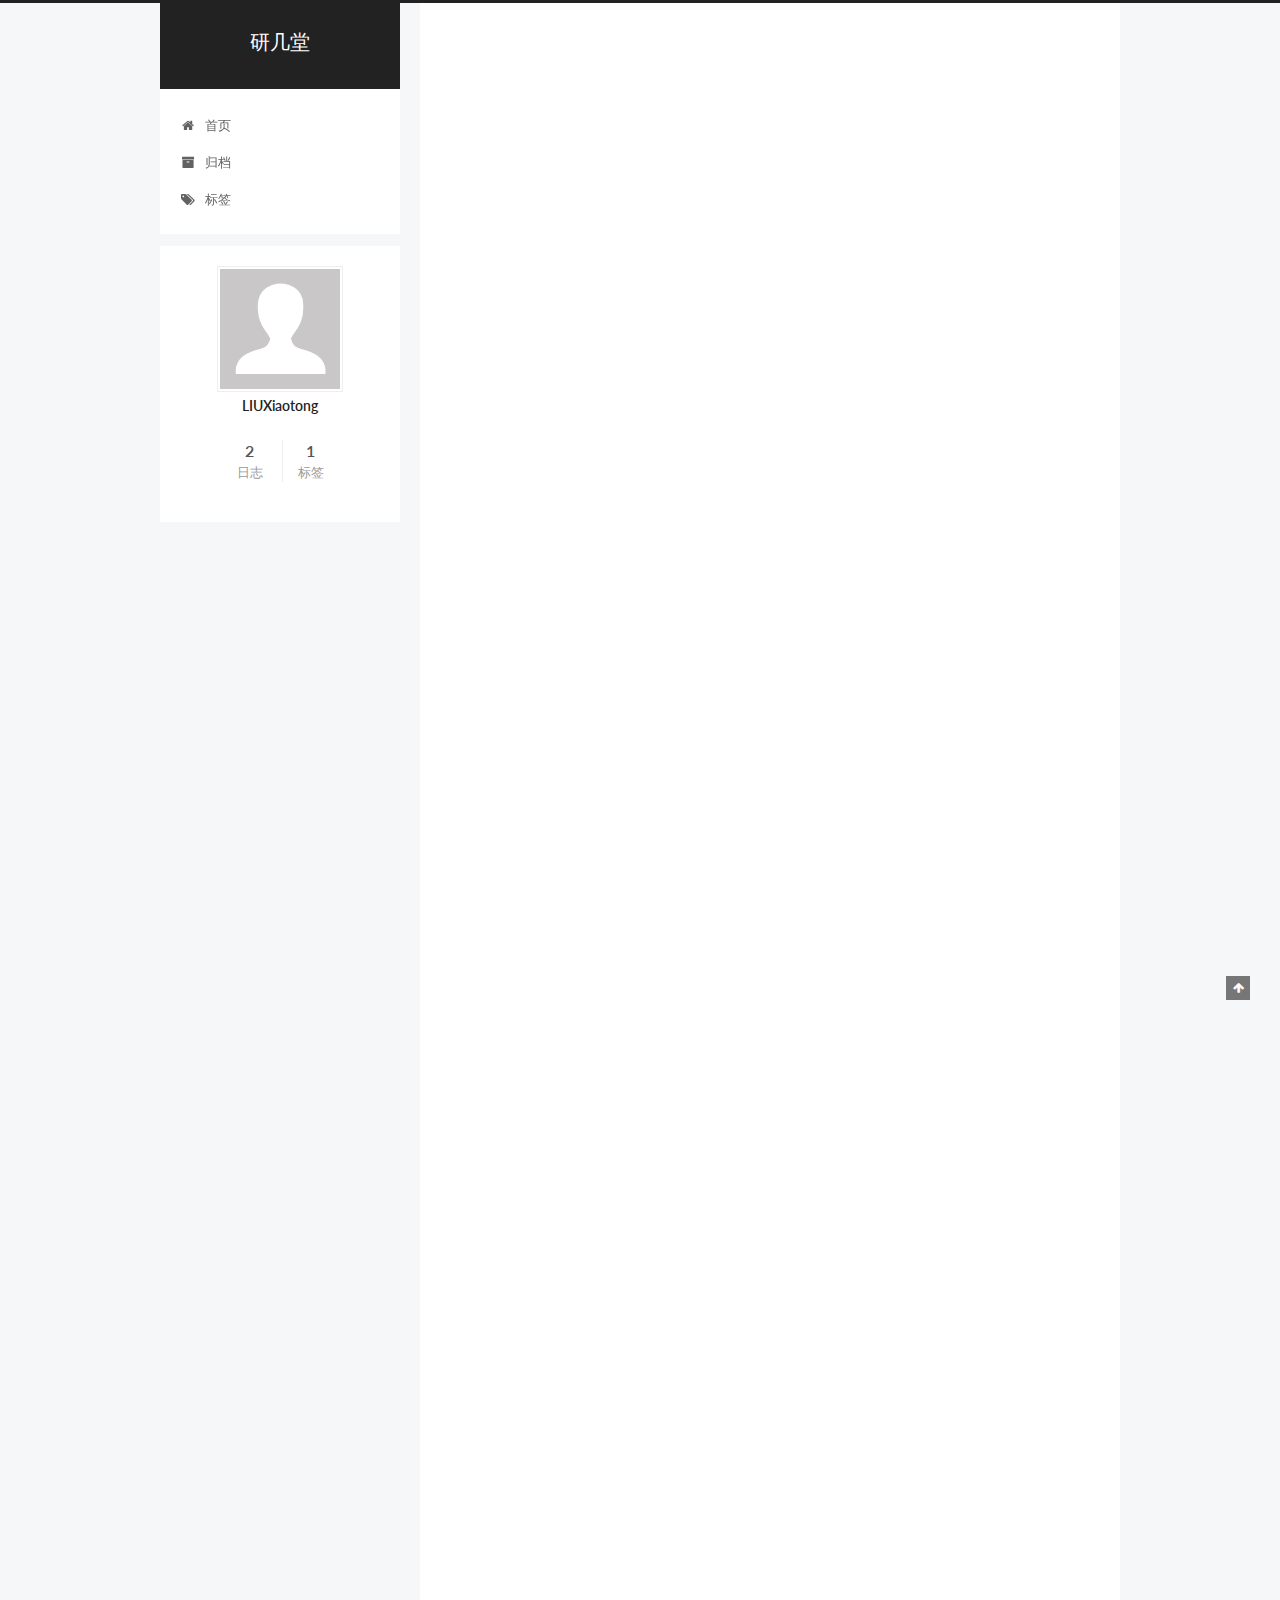
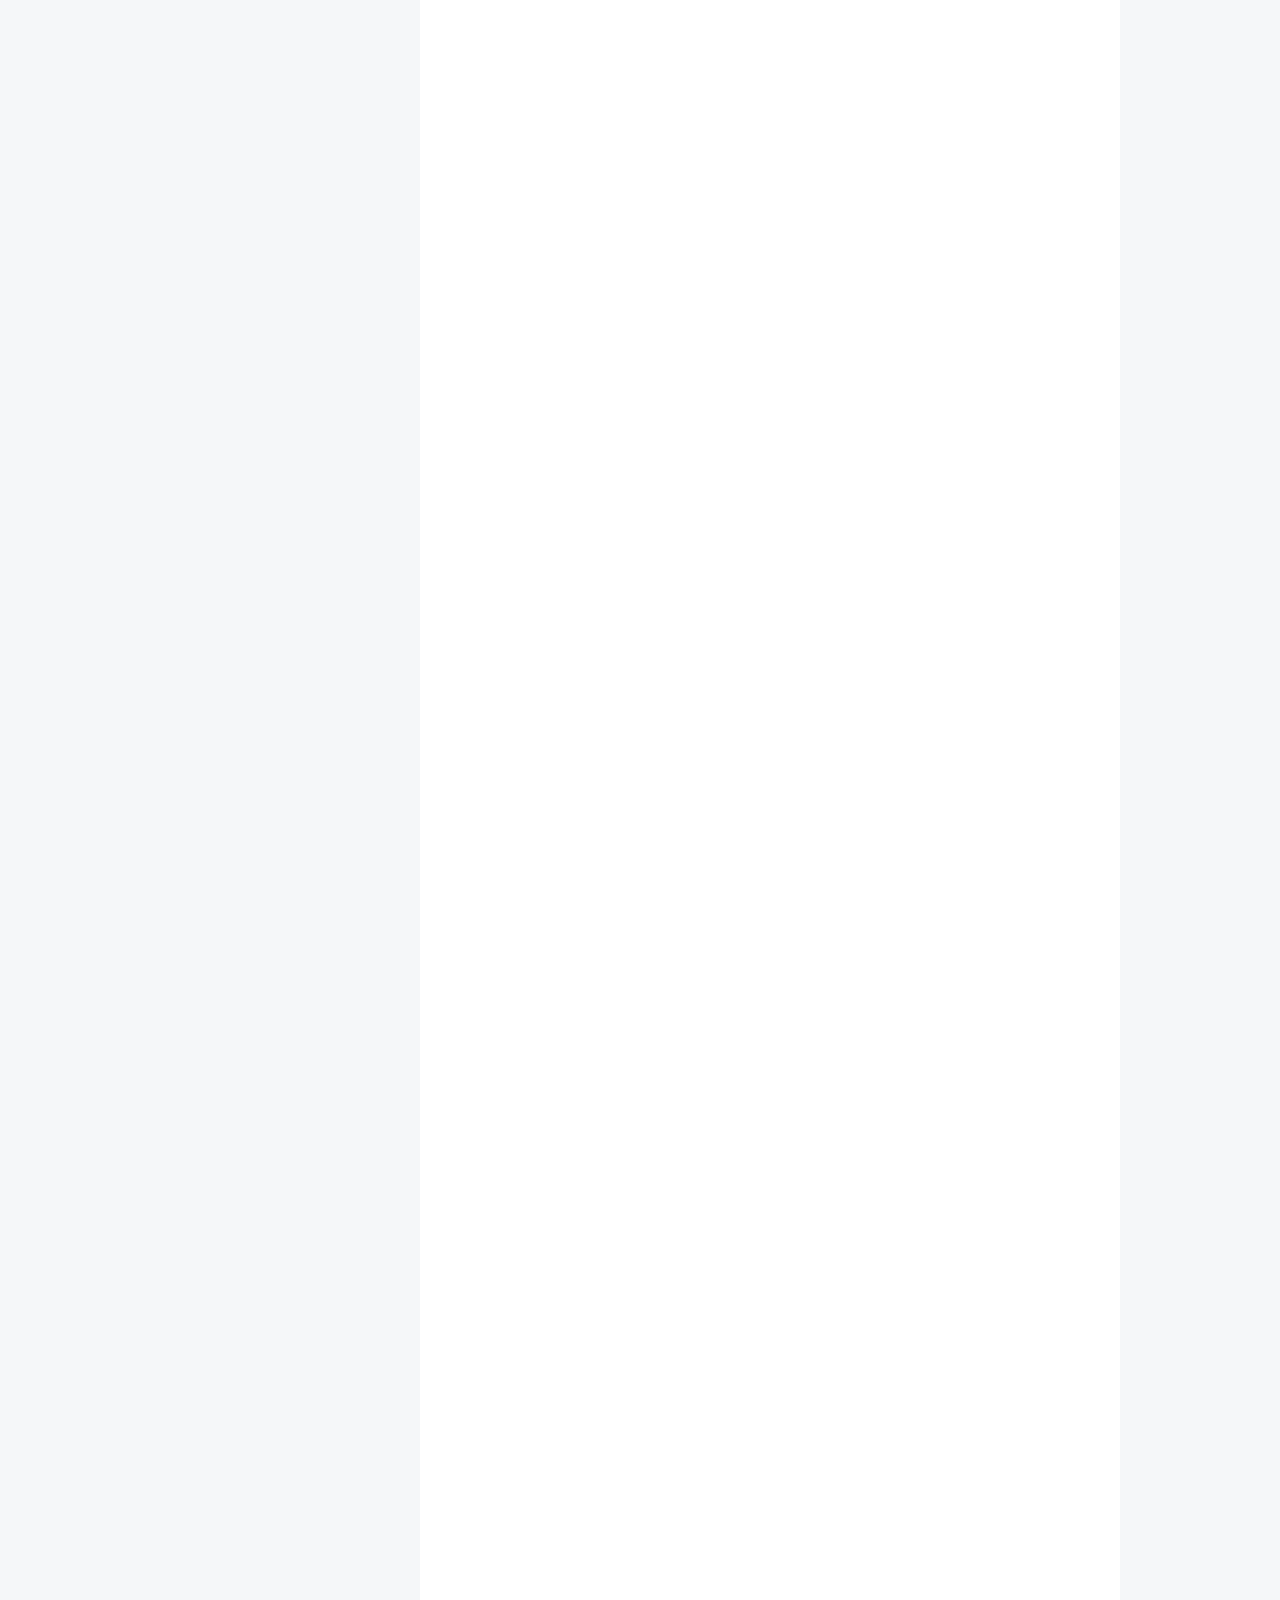
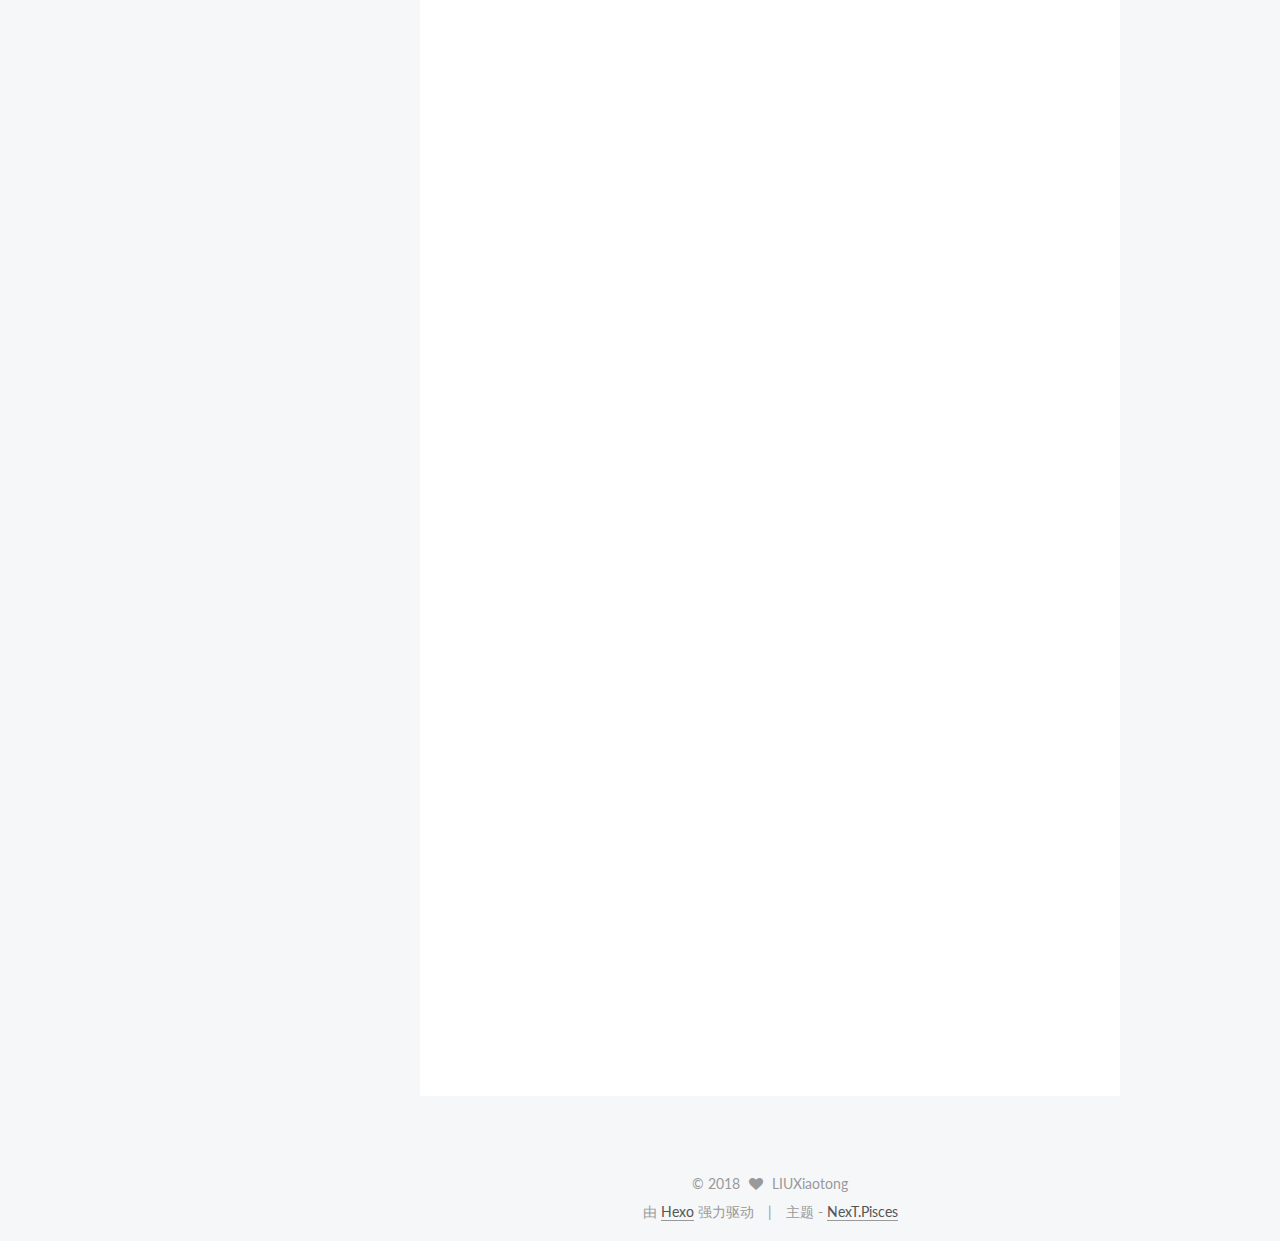
==== commit 12bb4b64: "Site updated: 2018-03-25 18:32:48" ====
--- a/index.html
+++ b/index.html
@@ -5,7 +5,7 @@
   
 
 
-<html class="theme-next pisces use-motion" lang="">
+<html class="theme-next pisces use-motion" lang="zh-Hans">
 <head>
   <!-- hexo-inject:begin --><!-- hexo-inject:end --><meta charset="UTF-8"/>
 <meta http-equiv="X-UA-Compatible" content="IE=edge" />
@@ -98,6 +98,7 @@
 <meta property="og:title" content="研几堂">
 <meta property="og:url" content="http://yoursite.com/index.html">
 <meta property="og:site_name" content="研几堂">
+<meta property="og:locale" content="zh-Hans">
 <meta name="twitter:card" content="summary">
 <meta name="twitter:title" content="研几堂">
 
@@ -114,7 +115,7 @@
     motion: true,
     duoshuo: {
       userId: '0',
-      author: 'Author'
+      author: '博主'
     },
     algolia: {
       applicationID: '',
@@ -152,7 +153,7 @@
 
 </head>
 
-<body itemscope itemtype="http://schema.org/WebPage" lang="">
+<body itemscope itemtype="http://schema.org/WebPage" lang="zh-Hans">
 
   
   
@@ -202,7 +203,7 @@
             
               <i class="menu-item-icon fa fa-fw fa-home"></i> <br />
             
-            Startseite
+            首页
           </a>
         </li>
       
@@ -212,7 +213,7 @@
             
               <i class="menu-item-icon fa fa-fw fa-archive"></i> <br />
             
-            Archiv
+            归档
           </a>
         </li>
       
@@ -222,7 +223,7 @@
             
               <i class="menu-item-icon fa fa-fw fa-tags"></i> <br />
             
-            Tags
+            标签
           </a>
         </li>
       
@@ -288,9 +289,9 @@
                 <i class="fa fa-calendar-o"></i>
               </span>
               
-                <span class="post-meta-item-text">Veröffentlicht am</span>
+                <span class="post-meta-item-text">发表于</span>
               
-              <time title="Post created" itemprop="dateCreated datePublished" datetime="2018-03-25T18:10:22+08:00">
+              <time title="创建于" itemprop="dateCreated datePublished" datetime="2018-03-25T18:10:22+08:00">
                 2018-03-25
               </time>
             
@@ -450,9 +451,9 @@
                 <i class="fa fa-calendar-o"></i>
               </span>
               
-                <span class="post-meta-item-text">Veröffentlicht am</span>
+                <span class="post-meta-item-text">发表于</span>
               
-              <time title="Post created" itemprop="dateCreated datePublished" datetime="2018-03-22T21:21:29+08:00">
+              <time title="创建于" itemprop="dateCreated datePublished" datetime="2018-03-22T21:21:29+08:00">
                 2018-03-22
               </time>
             
@@ -583,7 +584,7 @@
             <div class="site-state-item site-state-posts">
               <a href="/archives/">
                 <span class="site-state-item-count">2</span>
-                <span class="site-state-item-name">Artikel</span>
+                <span class="site-state-item-name">日志</span>
               </a>
             </div>
           
@@ -596,7 +597,7 @@
             <div class="site-state-item site-state-tags">
               
                 <span class="site-state-item-count">1</span>
-                <span class="site-state-item-name">Tags</span>
+                <span class="site-state-item-name">标签</span>
               
             </div>
           
@@ -646,11 +647,11 @@
 
 
 <div class="powered-by">
-  Erstellt mit  <a class="theme-link" href="https://hexo.io">Hexo</a>
+  由 <a class="theme-link" href="https://hexo.io">Hexo</a> 强力驱动
 </div>
 
 <div class="theme-info">
-  Theme -
+  主题 -
   <a class="theme-link" href="https://github.com/iissnan/hexo-theme-next">
     NexT.Pisces
   </a>
--- a/css/main.css
+++ b/css/main.css
@@ -1808,7 +1808,7 @@
   width: 4px;
   height: 4px;
   border-radius: 50%;
-  background: #700b79;
+  background: #ff8fde;
 }
 .links-of-blogroll {
   font-size: 13px;
